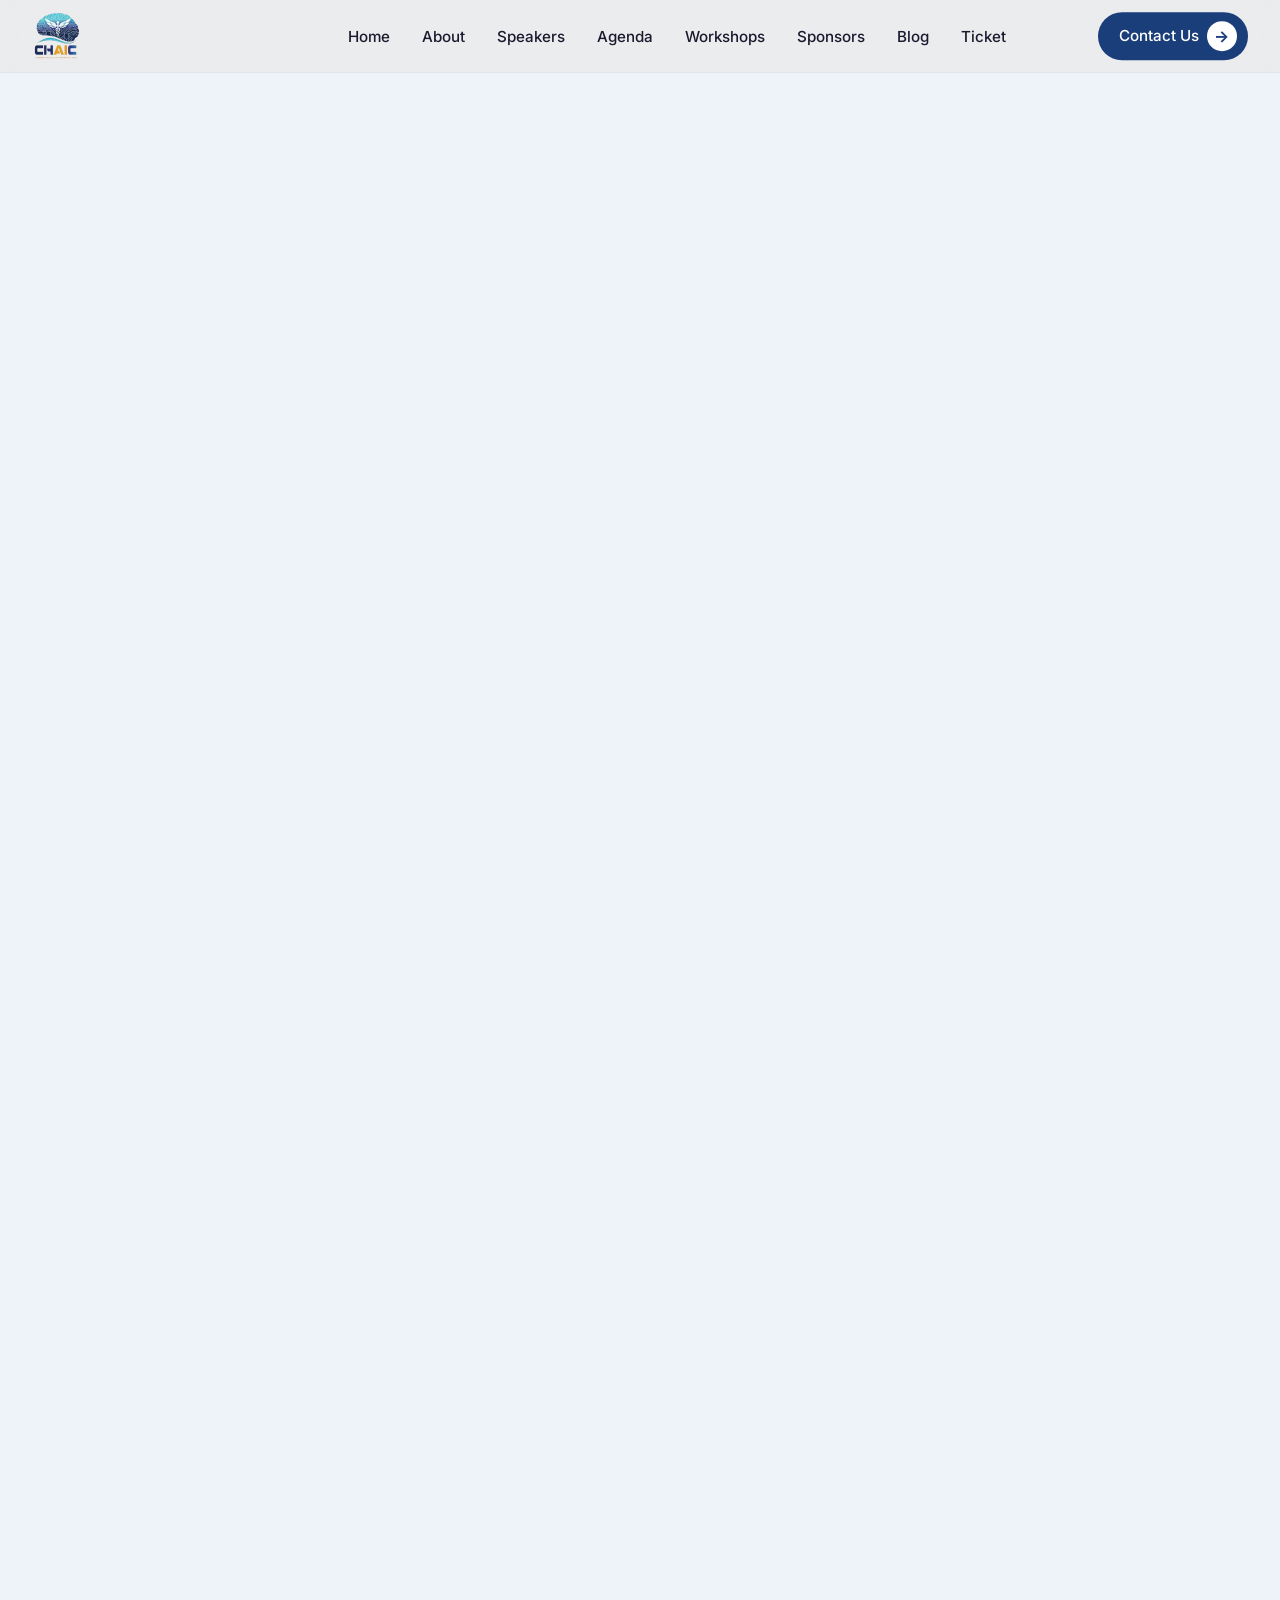
==== blog/index.html @ c0070f6f "Merge branch 'l-velazquez:main' into main" ====
<!doctype html>
<html lang="en">
  <head>
    <meta charset="UTF-8" />
    <meta name="viewport" content="width=device-width, initial-scale=1.0" />
    <title>Blog — CHAIC 2026</title>
    <meta
      name="description"
      content="News and practical insights on clinical AI, digital health, and medical education from the Caribbean Health AI Congress."
    />
    <!-- Consent Mode defaults — must stay above Google Tag Manager -->
    <script src="/consent.js"></script>
    <!-- Google Tag Manager -->
    <script>
      (function (w, d, s, l, i) {
        w[l] = w[l] || [];
        w[l].push({ "gtm.start": new Date().getTime(), event: "gtm.js" });
        var f = d.getElementsByTagName(s)[0],
          j = d.createElement(s),
          dl = l != "dataLayer" ? "&l=" + l : "";
        j.async = true;
        j.src = "https://www.googletagmanager.com/gtm.js?id=" + i + dl;
        f.parentNode.insertBefore(j, f);
      })(window, document, "script", "dataLayer", "GTM-TDJXRP72");
    </script>
    <!-- End Google Tag Manager -->
    <link rel="preconnect" href="https://fonts.googleapis.com" />
    <link rel="preconnect" href="https://fonts.gstatic.com" crossorigin />
    <link
      href="https://fonts.googleapis.com/css2?family=Inter:wght@400;500;600;700;800;900&family=Space+Grotesk:wght@400;500;600;700&display=swap"
      rel="stylesheet"
    />
    <script src="/promotion.js"></script>
    <link rel="stylesheet" href="/styles.css" />
    <link
      rel="icon"
      type="image/png"
      sizes="96x96"
      href="/images/favicon-96x96.png"
    />
    <link rel="shortcut icon" href="/images/favicon.ico" />
    <link
      rel="apple-touch-icon"
      sizes="180x180"
      href="/images/apple-touch-icon.png"
    />
    <link rel="manifest" href="/images/site.webmanifest" />
  </head>
  <body class="blog-page-body">
    <aside class="early-bird-banner promotion-only" aria-label="Early-bird ticket offer">
      <div class="early-bird-banner-inner">
        <div class="early-bird-banner-message">
          <span class="early-bird-banner-kicker">Early-bird pricing ends July 31</span>
          <span class="early-bird-banner-detail">Save up to $300—secure your pass before prices increase.</span>
        </div>
        <div class="early-bird-countdown" data-early-bird-countdown aria-hidden="true">
          <span class="early-bird-countdown-unit"><strong data-promo-days>00</strong><small>Days</small></span>
          <span class="early-bird-countdown-separator">:</span>
          <span class="early-bird-countdown-unit"><strong data-promo-hours>00</strong><small>Hrs</small></span>
          <span class="early-bird-countdown-separator">:</span>
          <span class="early-bird-countdown-unit"><strong data-promo-minutes>00</strong><small>Min</small></span>
          <span class="early-bird-countdown-separator">:</span>
          <span class="early-bird-countdown-unit"><strong data-promo-seconds>00</strong><small>Sec</small></span>
        </div>
        <a href="/tickets.html#passes" class="early-bird-banner-cta" data-early-bird-cta>
          Get Early-Bird Price <span aria-hidden="true">&#8594;</span>
        </a>
      </div>
    </aside>
    <!-- Navbar -->
    <nav class="navbar">
      <div class="nav-inner">
        <a class="nav-logo" href="/#home">
          <img src="/images/logos/CHAIC-Logo.webp" alt="CHAIC" />
        </a>
        <ul class="nav-menu">
          <li><a href="/#home">Home</a></li>
          <li><a href="/#about">About</a></li>
          <li><a href="/speakers.html">Speakers</a></li>
          <li><a href="/#agenda">Agenda</a></li>
          <li><a href="/workshops.html">Workshops</a></li>
          <li><a href="/#sponsors">Sponsors</a></li>
          <li><a href="/blog/" aria-current="page">Blog</a></li>
          <li><a href="/tickets.html">Ticket</a></li>
          <li class="nav-contact-item">
            <a href="/#contact-form" class="btn-contact">
              Contact Us
              <span class="btn-circle-nav">&#8594;</span>
            </a>
          </li>
        </ul>
        <button
          class="nav-toggle"
          aria-label="Toggle navigation"
          aria-expanded="false"
        >
          <span></span>
          <span></span>
          <span></span>
        </button>
      </div>
    </nav>

    <main id="blog" class="section section-light blog-page-main">
      <div class="container">
        <div class="section-header">
          <span class="section-eyebrow">From the Congress</span>
          <h1 class="section-title">Blog</h1>
          <p class="section-desc">News, insights, and updates on healthcare and artificial intelligence.</p>
        </div>
        <div id="soro-blog">
          <p>Choose an article below. JavaScript is required to read the full articles.</p>
          <!-- article-links:start -->
          <ul class="blog-article-links">
            <li><a href="/blog/?post=licitar-ia-sanitaria-puerto-rico">Cómo licitar IA sanitaria en Puerto Rico</a></li>
            <li><a href="/blog/?post=como-elegir-plataformas-ia-clinica-salud">Cómo elegir plataformas de IA clínica en salud</a></li>
            <li><a href="/blog/?post=cme-para-medicos-formacion-impacto-clinico">¿CME para médicos? Formación con impacto clínico</a></li>
            <li><a href="/blog/?post=como-validar-algoritmos-clinicos-locales">Cómo validar algoritmos clínicos locales</a></li>
            <li><a href="/blog/?post=ia-generativa-vs-historia-clinica">IA generativa frente a la historia clínica</a></li>
            <li><a href="/blog/?post=tendencias-salud-digital">Tendencias en salud digital que cambian la atención</a></li>
            <li><a href="/blog/?post=ia-medica-valor-aplicacion">IA médica: dónde crea valor y cómo aplicarla</a></li>
            <li><a href="/blog/?post=quien-regula-algoritmos-medicos-salud">¿Quién regula algoritmos médicos en salud?</a></li>
            <li><a href="/blog/?post=guia-ia-hospitales-puertorriquenos">Guía IA hospitales puertorriqueños para actuar</a></li>
            <li><a href="/blog/?post=como-implementar-ia-en-triaje">Cómo implementar IA en triaje con seguridad</a></li>
            <li><a href="/blog/?post=salud-digital-atencion-que-mejora">Salud digital para una atención que sí mejora</a></li>
            <li><a href="/blog/?post=medicina-predictiva-anticipar-riesgo">Medicina predictiva para anticipar el riesgo</a></li>
            <li><a href="/blog/?post=ejemplos-pitch-deck-startups-medicas">Ejemplos de pitch deck para startups médicas</a></li>
            <li><a href="/blog/?post=review-plataformas-ia-imagen-medica">Review de plataformas de IA para imagen médica</a></li>
            <li><a href="/blog/?post=mejores-eventos-networking-ia-sanitaria">Los mejores eventos de networking en IA sanitaria</a></li>
            <li><a href="/blog/?post=ia-flujos-trabajo-cardiologia">IA en los flujos de trabajo de cardiología</a></li>
            <li><a href="/blog/?post=datos-sinteticos-vs-datos-de-pacientes-ia">Datos sintéticos vs. datos de pacientes en IA</a></li>
            <li><a href="/blog/?post=puede-ia-mejorar-flujos-hospitalarios">¿Puede la IA mejorar los flujos hospitalarios?</a></li>
            <li><a href="/blog/?post=como-adoptar-ia-en-radiologia-con-seguridad">Cómo adoptar IA en radiología con seguridad</a></li>
            <li><a href="/blog/?post=tendencias-health-ai-para-hospitales-2026">Tendencias de health AI para hospitales 2026</a></li>
            <li><a href="/blog/?post=clinical-ai-vs-traditional-diagnostics">Clinical AI vs Traditional Diagnostics in Practice</a></li>
            <li><a href="/blog/?post=hospital-ai-implementation-case-study">What a Hospital AI Implementation Case Study Reveals</a></li>
            <li><a href="/blog/?post=latin-america-health-ai-ready-for-scale">Latin America Health AI Is Ready for Scale</a></li>
            <li><a href="/blog/?post=future-of-ai-in-surgery">The Future of AI in Surgery Is Taking Shape</a></li>
            <li><a href="/blog/?post=medical-ai-governance-guide">Medical AI Governance Guide for Health Leaders</a></li>
            <li><a href="/blog/?post=physician-guide-to-health-ai">Physician Guide to Health AI That Drives Value</a></li>
            <li><a href="/blog/?post=responsible-ai-in-medicine-clinical-leadership">Responsible AI in Medicine Needs Clinical Leadership</a></li>
            <li><a href="/blog/?post=how-to-evaluate-medical-ai">How to Evaluate Medical AI Before It Reaches Care</a></li>
            <li><a href="/blog/?post=healthcare-ai-adoption-guide">Healthcare AI Adoption Guide for Health Leaders</a></li>
            <li><a href="/blog/?post=how-to-implement-clinical-ai">How to Implement Clinical AI in Health Systems</a></li>
            <li><a href="/blog/?post=how-do-doctors-use-ai">How Do Doctors Use AI in Modern Medicine?</a></li>
            <li><a href="/blog/?post=top-healthcare-ai-investment-themes">7 Top Healthcare AI Investment Themes</a></li>
            <li><a href="/blog/?post=health-equity-ai-solutions-that-scale">Health Equity AI Solutions That Scale</a></li>
            <li><a href="/blog/?post=best-ai-tools-for-clinicians">10 Best AI Tools for Clinicians in 2026</a></li>
            <li><a href="/blog/?post=artificial-intelligence-in-healthcare-2026">Artificial Intelligence in Healthcare 2026</a></li>
            <li><a href="/blog/?post=top-artificial-intelligence-companies-in-healthcare">Top Artificial Intelligence Companies in Healthcare</a></li>
            <li><a href="/blog/?post=what-is-artificial-intelligence-in-medical-imaging">What Is Artificial Intelligence in Medical Imaging?</a></li>
            <li><a href="/blog/?post=artificial-intelligence-in-healthcare-applications">Artificial Intelligence in Healthcare Applications</a></li>
            <li><a href="/blog/?post=artificial-intelligence-in-healthcare-research-paper-pdf">Artificial Intelligence in Healthcare Research Paper PDF</a></li>
            <li><a href="/blog/?post=artificial-intelligence-in-healthcare-courses">Artificial Intelligence in Healthcare Courses</a></li>
            <li><a href="/blog/?post=artificial-intelligence-in-healthcare-pros-and-cons">Artificial Intelligence in Healthcare Pros and Cons</a></li>
            <li><a href="/blog/?post=artificial-intelligence-in-healthcare-examples">12 Artificial Intelligence in Healthcare Examples</a></li>
            <li><a href="/blog/?post=what-is-artificial-intelligence-in-healthcare">What Is Artificial Intelligence in Healthcare?</a></li>
            <li><a href="/blog/?post=artificial-intelligence-in-healthcare-conference">Artificial Intelligence in Healthcare Conference</a></li>
          </ul>
          <!-- article-links:end -->
        </div>
      </div>
    </main>
    <footer class="footer" id="contact">
      <div class="footer-grid">
        <div class="footer-brand">
          <img
            src="/images/logos/chaic-icon-3.webp"
            alt="CHAIC"
            class="footer-logo"
            loading="lazy"
            decoding="async"
          />
          <p class="footer-tagline">
            Caribbean Health AI Congress · September 25–26, 2026 · Centro de
            Convenciones de Puerto Rico, San Juan. Where clinicians,
            researchers, and AI leaders shape the future of healthcare.
          </p>
          <div class="footer-socials" aria-label="Social media">
            <a href="#" class="footer-social" aria-label="LinkedIn">
              <svg viewBox="0 0 24 24" fill="currentColor">
                <path
                  d="M20.45 20.45h-3.55v-5.57c0-1.33-.03-3.04-1.85-3.04-1.85 0-2.14 1.45-2.14 2.94v5.67H9.36V9h3.4v1.56h.05c.47-.9 1.63-1.85 3.36-1.85 3.6 0 4.27 2.37 4.27 5.45v6.29zM5.34 7.43a2.06 2.06 0 1 1 0-4.12 2.06 2.06 0 0 1 0 4.12zM7.12 20.45H3.55V9h3.57v11.45zM22.22 0H1.77C.79 0 0 .77 0 1.72v20.56C0 23.23.79 24 1.77 24h20.45c.98 0 1.78-.77 1.78-1.72V1.72C24 .77 23.2 0 22.22 0z"
                />
              </svg>
            </a>
            <a href="#" class="footer-social" aria-label="X (Twitter)">
              <svg viewBox="0 0 24 24" fill="currentColor">
                <path
                  d="M18.244 2.25h3.308l-7.227 8.26 8.502 11.24H16.17l-5.214-6.817L4.99 21.75H1.68l7.73-8.835L1.254 2.25H8.08l4.713 6.231zm-1.161 17.52h1.833L7.084 4.126H5.117L17.083 19.77z"
                />
              </svg>
            </a>
            <a href="#" class="footer-social" aria-label="Instagram">
              <svg viewBox="0 0 24 24" fill="currentColor">
                <path
                  d="M12 2.16c3.2 0 3.58.01 4.85.07 1.17.05 1.8.25 2.23.42.56.22.96.48 1.38.9.42.42.68.82.9 1.38.17.42.36 1.06.42 2.23.06 1.27.07 1.65.07 4.85s-.01 3.58-.07 4.85c-.05 1.17-.25 1.8-.42 2.23a3.71 3.71 0 0 1-.9 1.38 3.71 3.71 0 0 1-1.38.9c-.42.17-1.06.36-2.23.42-1.27.06-1.65.07-4.85.07s-3.58-.01-4.85-.07a6.79 6.79 0 0 1-2.23-.42 3.71 3.71 0 0 1-1.38-.9 3.71 3.71 0 0 1-.9-1.38c-.17-.42-.36-1.06-.42-2.23-.06-1.27-.07-1.65-.07-4.85s.01-3.58.07-4.85c.05-1.17.25-1.8.42-2.23.22-.56.48-.96.9-1.38.42-.42.82-.68 1.38-.9.42-.17 1.06-.36 2.23-.42C8.42 2.17 8.8 2.16 12 2.16M12 0C8.74 0 8.33.01 7.05.07 5.78.13 4.9.33 4.14.63a5.88 5.88 0 0 0-2.13 1.38A5.88 5.88 0 0 0 .63 4.14C.33 4.9.13 5.78.07 7.05.01 8.33 0 8.74 0 12s.01 3.67.07 4.95c.06 1.27.26 2.15.56 2.91a5.88 5.88 0 0 0 1.38 2.13 5.88 5.88 0 0 0 2.13 1.38c.76.3 1.64.5 2.91.56C8.33 23.99 8.74 24 12 24s3.67-.01 4.95-.07c1.27-.06 2.15-.26 2.91-.56a5.88 5.88 0 0 0 2.13-1.38 5.88 5.88 0 0 0 1.38-2.13c.3-.76.5-1.64.56-2.91.06-1.28.07-1.69.07-4.95s-.01-3.67-.07-4.95c-.06-1.27-.26-2.15-.56-2.91a5.88 5.88 0 0 0-1.38-2.13A5.88 5.88 0 0 0 19.86.63C19.1.33 18.22.13 16.95.07 15.67.01 15.26 0 12 0zm0 5.84a6.16 6.16 0 1 0 0 12.32 6.16 6.16 0 0 0 0-12.32zm0 10.16a4 4 0 1 1 0-8 4 4 0 0 1 0 8zm6.4-11.85a1.44 1.44 0 1 0 0 2.88 1.44 1.44 0 0 0 0-2.88z"
                />
              </svg>
            </a>
            <a href="#" class="footer-social" aria-label="YouTube">
              <svg viewBox="0 0 24 24" fill="currentColor">
                <path
                  d="M23.5 6.2a3.02 3.02 0 0 0-2.13-2.14C19.5 3.55 12 3.55 12 3.55s-7.5 0-9.37.5A3.02 3.02 0 0 0 .5 6.2C0 8.06 0 12 0 12s0 3.94.5 5.8a3.02 3.02 0 0 0 2.13 2.14c1.87.51 9.37.51 9.37.51s7.5 0 9.37-.5a3.02 3.02 0 0 0 2.13-2.14c.5-1.87.5-5.8.5-5.8s0-3.95-.5-5.81zM9.6 15.6V8.4l6.27 3.6L9.6 15.6z"
                />
              </svg>
            </a>
          </div>
        </div>

        <div class="footer-col">
          <span class="footer-col-title">Explore</span>
          <a href="/#home">Home</a>
          <a href="/#about">About</a>
          <a href="/#speakers">Speakers</a>
          <a href="/#agenda">Agenda</a>
          <a href="/workshops.html">Workshops</a>
          <a href="/#sponsors">Sponsors</a>
          <a href="/blog/">Blog</a>
          <a href="/#ticket">Tickets</a>
        </div>

        <div class="footer-col">
          <span class="footer-col-title">Contact</span>
          <a
            href="https://wa.me/17879983208"
            target="_blank"
            rel="noopener noreferrer"
            >WhatsApp: (787) 998-3208</a
          >
          <a href="mailto:info@chaicpr.com">info@chaicpr.com</a>
          <a href="mailto:info@chaicpr.com" data-sponsor-contact
            >Become a Sponsor
            <svg
              viewBox="0 0 24 24"
              fill="none"
              stroke="currentColor"
              stroke-width="2"
              stroke-linecap="round"
              stroke-linejoin="round"
            >
              <path d="M7 17L17 7M7 7h10v10" />
            </svg>
          </a>
          <a href="mailto:info@chaicpr.com">Press inquiries</a>
        </div>
      </div>

      <div class="footer-bottom">
        <p class="footer-copy">
          © 2026 Caribbean Health AI Congress. All rights reserved.
        </p>
        <div class="footer-legal">
          <a href="#">Code of Conduct</a>
          <a href="/privacy.html">Privacy</a>
        </div>
      </div>
    </footer>

    <script src="/script.js"></script>
    <script src="https://app.trysoro.com/api/embed/40ed19b5-41cf-4466-80de-457d5cf25217" defer></script>
  </body>
</html>
---- styles.css ----
/* ──────────────────────────────────────────────────────────
   CHAIC 2026 — refined design system
   ────────────────────────────────────────────────────────── */

*,
*::before,
*::after {
  box-sizing: border-box;
  margin: 0;
  padding: 0;
}

:root {
  /* Primary palette */
  --dark: #050d1e;
  --dark-2: #0a1628;
  --gold: #f59b00;
  --gold-2: #ff8b4d;
  --gold-hover: #e0a800;
  --silver: #c7ccd4;
  --silver-2: #e6ebf2;
  --silver-soft: rgba(199, 204, 212, 0.16);
  --navy-btn: #1a3e7a;
  --navy-btn-hover: #15326a;

  /* Caribbean teal accent */
  --accent: #06b6d4;
  --accent-2: #22d3ee;
  --accent-deep: #0e7490;

  /* Soft fills */
  --accent-soft: rgba(6, 182, 212, 0.12);
  --accent-softer: rgba(6, 182, 212, 0.06);
  --gold-soft: rgba(245, 184, 0, 0.14);
  --gold-softer: rgba(245, 184, 0, 0.06);

  /* Section backgrounds */
  --section-dark: #0d1b2e;
  --section-darker: #0d1117;
  --light-bg: #eef2f9;
  --light-bg-2: #f7f9fd;

  /* Text on light bg */
  --ink-1: #0d1b2e;
  --ink-2: #2b3344;
  --ink-3: #51607a;

  /* Shadows */
  --shadow-sm: 0 8px 20px -10px rgba(5, 13, 30, 0.25);
  --shadow-md: 0 20px 50px -20px rgba(5, 13, 30, 0.28);
  --shadow-lg: 0 30px 70px -20px rgba(5, 13, 30, 0.4);
  --shadow-glow-teal: 0 18px 48px -18px rgba(6, 182, 212, 0.45);
  --shadow-glow-gold: 0 18px 48px -18px rgba(245, 184, 0, 0.45);

  /* Gradients */
  --grad-headline: linear-gradient(
    135deg,
    #f5b800 0%,
    #ffac4d 45%,
    #22d3ee 100%
  );
  --grad-accent: linear-gradient(135deg, #06b6d4 0%, #0e7490 100%);
  --grad-gold-accent: linear-gradient(135deg, #f5b800 0%, #22d3ee 100%);
  --grad-card-border: linear-gradient(
    135deg,
    rgba(34, 211, 238, 0.5),
    rgba(245, 184, 0, 0.5) 50%,
    rgba(26, 62, 122, 0.5)
  );

  /* Layout */
  --nav-h: 72px;
  --font: "Inter", system-ui, -apple-system, sans-serif;
  --font-heading: "Space Grotesk", system-ui, -apple-system, sans-serif;
  --radius-sm: 10px;
  --radius-md: 16px;
  --radius-lg: 22px;
  --ease: cubic-bezier(0.22, 1, 0.36, 1);
  --motion-fast: 180ms;
  --motion-base: 320ms;
  --motion-slow: 520ms;
  --motion-stagger: 70ms;
  --motion-distance-sm: 10px;
  --motion-distance-md: 20px;
}

html {
  scroll-behavior: smooth;
  scroll-padding-top: calc(var(--nav-h) + 8px);
}

body {
  font-family: var(--font);
  background: var(--dark);
  color: #fff;
  -webkit-font-smoothing: antialiased;
  -moz-osx-font-smoothing: grayscale;
}

h1,
h2,
h3,
h4,
h5,
h6 {
  font-family: var(--font-heading);
  letter-spacing: -0.015em;
}

a {
  -webkit-tap-highlight-color: transparent;
}

/* Cross-document navigation — progressive enhancement for this static MPA. */
@view-transition {
  navigation: auto;
}

.navbar {
  view-transition-name: site-navigation;
}

.early-bird-banner {
  view-transition-name: promotion-banner;
}

::view-transition-old(root) {
  animation: page-transition-out var(--motion-base) var(--ease) both;
}

::view-transition-new(root) {
  animation: page-transition-in var(--motion-base) var(--ease) both;
}

::view-transition-group(site-navigation),
::view-transition-group(promotion-banner) {
  animation-duration: var(--motion-base);
  animation-timing-function: var(--ease);
}

::view-transition-old(site-navigation),
::view-transition-old(promotion-banner) {
  animation-name: page-transition-shared-out;
  animation-duration: var(--motion-fast);
  animation-timing-function: ease-out;
}

::view-transition-new(site-navigation),
::view-transition-new(promotion-banner) {
  animation-name: page-transition-shared-in;
  animation-duration: var(--motion-fast);
  animation-timing-function: ease-out;
}

@keyframes page-transition-out {
  to {
    opacity: 0;
    transform: translateY(calc(var(--motion-distance-sm) * -0.8));
  }
}

@keyframes page-transition-in {
  from {
    opacity: 0;
    transform: translateY(calc(var(--motion-distance-sm) * 1.2));
  }
}

@keyframes page-transition-shared-out {
  to {
    opacity: 0;
  }
}

@keyframes page-transition-shared-in {
  from {
    opacity: 0;
  }
}

/* Destination-page hero choreography. */
.page-enter {
  animation: page-enter var(--motion-slow) var(--ease) both;
  animation-delay: calc(var(--enter-order, 0) * var(--motion-stagger));
}

@keyframes page-enter {
  from {
    opacity: 0;
    transform: translateY(calc(var(--motion-distance-sm) * 1.4));
  }
  to {
    opacity: 1;
    transform: none;
  }
}

/* Fallback exit for browsers without cross-document View Transitions. */
html.is-page-leaving body > section,
html.is-page-leaving body > footer,
html.is-page-leaving .scroll-top {
  opacity: 0;
  transform: translateY(calc(var(--motion-distance-sm) * -0.8));
  transition:
    opacity var(--motion-fast) ease-out,
    transform var(--motion-fast) var(--ease);
  pointer-events: none;
}

/* Global focus ring */
:focus-visible {
  outline: 2px solid var(--accent);
  outline-offset: 3px;
  border-radius: 6px;
}

/* Scroll-reveal utility */
.reveal,
.reveal-grid > * {
  opacity: 0;
  transform: translateY(24px);
  transition:
    opacity var(--motion-slow) var(--ease),
    transform var(--motion-slow) var(--ease);
  transition-delay: var(--reveal-delay, 0ms);
  will-change: opacity, transform;
}
.reveal--fade {
  transform: none;
}
.reveal--scale {
  transform: scale(0.985);
}
.reveal.is-visible,
.reveal-grid > *.is-visible {
  opacity: 1;
  transform: none;
  will-change: auto;
  animation: reveal-up var(--motion-slow) var(--ease) backwards;
  animation-delay: var(--reveal-delay, 0ms);
}

.reveal--fade.is-visible {
  animation-name: reveal-fade;
}

.reveal--scale.is-visible {
  animation-name: reveal-scale;
}

@keyframes reveal-up {
  from {
    opacity: 0;
    transform: translateY(24px);
  }
}

@keyframes reveal-fade {
  from {
    opacity: 0;
  }
}

@keyframes reveal-scale {
  from {
    opacity: 0;
    transform: scale(0.985);
  }
}

.reveal-grid > :nth-child(3n + 2) {
  --reveal-delay: var(--motion-stagger);
}

.reveal-grid > :nth-child(3n + 3) {
  --reveal-delay: calc(var(--motion-stagger) * 2);
}

@media (prefers-reduced-motion: reduce) {
  html {
    scroll-behavior: auto;
  }
  ::view-transition-group(*),
  ::view-transition-old(*),
  ::view-transition-new(*) {
    animation-duration: 0.01ms !important;
    animation-delay: 0ms !important;
  }
  .page-enter {
    animation: none;
  }
  html.is-page-leaving body > section,
  html.is-page-leaving body > footer,
  html.is-page-leaving .scroll-top {
    opacity: 1;
    transform: none;
    transition: none;
  }
  .reveal,
  .reveal-grid > * {
    opacity: 1;
    transform: none;
    transition: none;
    will-change: auto;
  }
  .reveal.is-visible,
  .reveal-grid > *.is-visible {
    animation: none;
  }
}

/* ── EARLY-BIRD PROMOTION ── */
.promotion-only {
  display: none !important;
}

html.early-bird-active .promotion-only {
  display: block !important;
}

.early-bird-banner {
  position: relative;
  z-index: 210;
  color: #fff;
  background:
    radial-gradient(circle at 18% 20%, rgba(34, 211, 238, 0.18), transparent 34%),
    linear-gradient(110deg, #07152b 0%, #0b2940 55%, #10233c 100%);
  border-bottom: 1px solid rgba(34, 211, 238, 0.22);
  box-shadow: 0 10px 28px -18px rgba(5, 13, 30, 0.8);
}

.early-bird-banner::before {
  content: "";
  position: absolute;
  inset: 0;
  pointer-events: none;
  background: linear-gradient(
    90deg,
    transparent,
    rgba(245, 155, 0, 0.08) 48%,
    transparent
  );
}

.early-bird-banner-inner {
  position: relative;
  width: min(1280px, 100%);
  min-height: 70px;
  margin: 0 auto;
  padding: 0.7rem 2rem;
  display: grid;
  grid-template-columns: minmax(280px, 1fr) auto auto;
  align-items: center;
  gap: clamp(1rem, 2.5vw, 2.5rem);
}

.early-bird-banner-message {
  min-width: 0;
  display: flex;
  flex-direction: column;
  gap: 0.15rem;
}

.early-bird-banner-kicker {
  color: #ffd24d;
  font-family: var(--font-heading);
  font-size: 0.86rem;
  font-weight: 700;
  letter-spacing: 0.01em;
}

.early-bird-banner-detail {
  color: rgba(255, 255, 255, 0.72);
  font-size: 0.75rem;
  line-height: 1.4;
}

.early-bird-countdown {
  display: flex;
  align-items: center;
  gap: 0.38rem;
  font-variant-numeric: tabular-nums;
}

.early-bird-countdown-unit {
  min-width: 34px;
  display: flex;
  flex-direction: column;
  align-items: center;
  line-height: 1;
}

.early-bird-countdown-unit strong {
  color: #fff;
  font-family: var(--font-heading);
  font-size: 1.12rem;
  font-weight: 700;
}

.early-bird-countdown-unit small {
  margin-top: 0.22rem;
  color: rgba(255, 255, 255, 0.52);
  font-size: 0.55rem;
  font-weight: 700;
  letter-spacing: 0.09em;
  text-transform: uppercase;
}

.early-bird-countdown-separator {
  align-self: flex-start;
  margin-top: 0.05rem;
  color: var(--gold);
  font-weight: 700;
}

.early-bird-banner-cta {
  display: inline-flex;
  align-items: center;
  justify-content: center;
  gap: 0.55rem;
  min-height: 40px;
  padding: 0.65rem 1rem;
  border-radius: 50px;
  background: linear-gradient(135deg, var(--gold), #ffb02e);
  color: var(--dark);
  box-shadow: 0 12px 28px -14px rgba(245, 155, 0, 0.85);
  font-size: 0.76rem;
  font-weight: 800;
  text-decoration: none;
  white-space: nowrap;
  transition:
    transform 0.2s var(--ease),
    box-shadow 0.2s var(--ease),
    background 0.2s var(--ease);
}

.early-bird-banner-cta:hover {
  transform: translateY(-2px);
  background: linear-gradient(135deg, #ffad1f, #ffc35c);
  box-shadow: 0 16px 32px -14px rgba(245, 155, 0, 0.95);
}

.early-bird-banner-cta span {
  transition: transform 0.2s var(--ease);
}

.early-bird-banner-cta:hover span {
  transform: translateX(3px);
}

html.early-bird-active .tickets-early-bird-note {
  display: inline-flex !important;
}

@media (max-width: 768px) {
  .early-bird-banner-inner {
    min-height: 84px;
    padding: 0.65rem 1rem;
    grid-template-columns: minmax(0, 1fr) auto;
    gap: 0.45rem 0.9rem;
  }

  .early-bird-banner-message {
    grid-column: 1;
  }

  .early-bird-banner-detail {
    display: none;
  }

  .early-bird-countdown {
    grid-column: 1;
    justify-self: start;
  }

  .early-bird-banner-cta {
    grid-column: 2;
    grid-row: 1 / span 2;
    padding-inline: 0.9rem;
  }
}

@media (max-width: 480px) {
  .early-bird-banner-inner {
    min-height: 78px;
  }

  .early-bird-banner-kicker {
    font-size: 0.72rem;
  }

  .early-bird-countdown {
    gap: 0.2rem;
  }

  .early-bird-countdown-unit {
    min-width: 27px;
  }

  .early-bird-countdown-unit strong {
    font-size: 0.94rem;
  }

  .early-bird-countdown-unit small {
    font-size: 0.48rem;
  }

  .early-bird-banner-cta {
    min-height: 36px;
    padding: 0.55rem 0.72rem;
    font-size: 0.68rem;
  }
}

@media (prefers-reduced-motion: reduce) {
  .early-bird-banner-cta,
  .early-bird-banner-cta span {
    transition: none;
  }
}

/* ── NAVBAR ── */
.navbar {
  position: sticky;
  top: 0;
  z-index: 200;
  background: rgba(255, 255, 255, 0.92);
  backdrop-filter: saturate(180%) blur(12px);
  -webkit-backdrop-filter: saturate(180%) blur(12px);
  height: var(--nav-h);
  box-shadow: 0 1px 0 rgba(13, 27, 46, 0.06);
  transition:
    background 0.25s var(--ease),
    box-shadow 0.25s var(--ease);
}
.navbar.is-scrolled {
  background: rgba(255, 255, 255, 0.98);
  box-shadow: 0 10px 30px -16px rgba(13, 27, 46, 0.25);
}

.nav-inner {
  max-width: 1280px;
  margin: 0 auto;
  height: 100%;
  padding: 0 2rem;
  display: flex;
  align-items: center;
  gap: 1.5rem;
  position: relative;
}

.nav-logo img {
  height: 50px;
  width: auto;
  display: block;
}

.nav-menu {
  display: flex;
  list-style: none;
  gap: 2rem;
  flex: 1;
  justify-content: center;
  align-items: center;
}

.nav-contact-item {
  position: absolute;
  right: 2rem;
  top: 50%;
  transform: translateY(-50%);
}

.nav-menu a {
  text-decoration: none;
  color: #1a1a2e;
  font-size: 0.95rem;
  font-weight: 500;
  position: relative;
  transition: color 0.2s;
}
.nav-menu a::after {
  content: "";
  position: absolute;
  left: 0;
  right: 100%;
  bottom: -6px;
  height: 2px;
  background: var(--accent);
  border-radius: 2px;
  transition: right 0.25s var(--ease);
}
.nav-menu a:hover {
  color: var(--accent-deep);
}
.nav-menu a:hover::after {
  right: 0;
}
.nav-contact-item a::after {
  display: none;
}

.btn-contact {
  display: flex;
  align-items: center;
  gap: 0.5rem;
  background: var(--navy-btn);
  color: #fff;
  text-decoration: none;
  font-size: 0.9rem;
  font-weight: 600;
  padding: 0.55rem 0.7rem 0.55rem 1.3rem;
  border-radius: 50px;
  white-space: nowrap;
  transition:
    background 0.2s,
    transform 0.2s var(--ease),
    box-shadow 0.2s;
}
.btn-contact:hover {
  background: var(--navy-btn-hover);
  transform: translateY(-1px);
  box-shadow: 0 12px 24px -10px rgba(26, 62, 122, 0.5);
}
.nav-contact-item .btn-contact {
  color: #fff;
}

.btn-circle-nav {
  display: inline-flex;
  align-items: center;
  justify-content: center;
  width: 30px;
  height: 30px;
  background: #fff;
  color: var(--navy-btn);
  border-radius: 50%;
  font-size: 1rem;
  font-weight: 700;
  transition: transform 0.2s var(--ease);
}
.btn-contact:hover .btn-circle-nav {
  transform: translateX(2px);
}

/* Hamburger */
.nav-toggle {
  display: none;
  flex-direction: column;
  justify-content: center;
  gap: 5px;
  background: none;
  border: none;
  cursor: pointer;
  padding: 6px;
  flex-shrink: 0;
}
.nav-toggle span {
  display: block;
  width: 22px;
  height: 2px;
  background: #1a1a2e;
  border-radius: 2px;
  transition: all 0.25s var(--ease);
}
.nav-toggle.open span:nth-child(1) {
  transform: translateY(7px) rotate(45deg);
}
.nav-toggle.open span:nth-child(2) {
  opacity: 0;
}
.nav-toggle.open span:nth-child(3) {
  transform: translateY(-7px) rotate(-45deg);
}

/* ── HERO ── */
.hero {
  position: relative;
  min-height: calc(100vh - var(--nav-h));
  background: var(--dark);
  overflow: hidden;
  display: flex;
  flex-direction: column;
}

.hero-brain {
  position: absolute;
  inset: 0;
  z-index: 1;
  pointer-events: none;
}

.hero-brain-video,
.hero-brain-img {
  position: absolute;
  inset: 0;
  width: 100%;
  height: 100%;
  object-fit: cover;
}

.hero-brain-video {
  display: block;
}
.hero-brain-img {
  display: none;
}

@media (prefers-reduced-motion: reduce) {
  .hero-brain-video {
    display: none;
  }
  .hero-brain-img {
    display: block;
  }
}

.hero-gradient {
  position: absolute;
  inset: 0;
  background:
    radial-gradient(
      ellipse 70% 90% at 18% 50%,
      rgba(5, 13, 30, 0.82) 0%,
      rgba(5, 13, 30, 0.55) 40%,
      rgba(5, 13, 30, 0.18) 70%,
      transparent 90%
    ),
    radial-gradient(
      circle at 78% 35%,
      rgba(6, 182, 212, 0.18) 0%,
      transparent 55%
    ),
    linear-gradient(
      to bottom,
      transparent 60%,
      rgba(5, 13, 30, 0.78) 100%
    );
  z-index: 2;
}

/* Soft animated glow behind hero title */
.hero-glow {
  position: absolute;
  z-index: 2;
  top: 40%;
  left: 8%;
  width: 520px;
  height: 520px;
  border-radius: 50%;
  background: radial-gradient(
    circle,
    rgba(34, 211, 238, 0.18) 0%,
    rgba(34, 211, 238, 0.05) 35%,
    transparent 65%
  );
  filter: blur(20px);
  pointer-events: none;
  animation: glow-drift 18s ease-in-out infinite;
}
@keyframes glow-drift {
  0%,
  100% {
    transform: translate(0, 0) scale(1);
    opacity: 0.7;
  }
  50% {
    transform: translate(40px, -30px) scale(1.1);
    opacity: 1;
  }
}
@media (prefers-reduced-motion: reduce) {
  .hero-glow {
    animation: none;
  }
}

.hero-body {
  position: relative;
  z-index: 3;
  flex: 1;
  display: grid;
  grid-template-columns: 1fr 1fr;
  padding: 2.5rem 4rem;
  max-width: 1400px;
  width: 100%;
  margin: 0 auto;
}

.hero-left {
  display: flex;
  flex-direction: column;
  justify-content: flex-start;
  padding-bottom: 1rem;
}

.hero-eyebrow {
  display: inline-flex;
  align-items: center;
  gap: 0.6rem;
  padding: 0.45rem 1rem 0.45rem 0.85rem;
  background: rgba(255, 255, 255, 0.06);
  border: 1px solid rgba(34, 211, 238, 0.25);
  border-radius: 50px;
  font-size: 0.75rem;
  font-weight: 600;
  letter-spacing: 0.08em;
  text-transform: uppercase;
  color: rgba(255, 255, 255, 0.92);
  backdrop-filter: blur(8px);
  -webkit-backdrop-filter: blur(8px);
  margin-bottom: 1.5rem;
  width: fit-content;
}
.hero-eyebrow::before {
  content: "";
  width: 8px;
  height: 8px;
  border-radius: 50%;
  background: var(--accent-2);
  box-shadow: 0 0 12px rgba(34, 211, 238, 0.9);
  animation: pulse-dot 2s ease-in-out infinite;
}
@keyframes pulse-dot {
  0%,
  100% {
    transform: scale(1);
    opacity: 1;
  }
  50% {
    transform: scale(1.4);
    opacity: 0.65;
  }
}
@media (prefers-reduced-motion: reduce) {
  .hero-eyebrow::before {
    animation: none;
  }
}
.hero-venue {
  display: flex;
  align-items: center;
  gap: 6px;
  font-size: 0.82rem;
  font-weight: 500;
  letter-spacing: 0.04em;
  color: rgba(255, 255, 255, 0.6);
  margin-top: 0.6rem;
  margin-bottom: 1.75rem;
  text-decoration: none;
  transition: color 0.2s ease;
}
.hero-venue:hover {
  color: rgba(255, 255, 255, 0.9);
}
.hero-venue:hover svg {
  opacity: 1;
}
.hero-venue svg {
  flex-shrink: 0;
  color: var(--accent-2);
  opacity: 0.8;
}

.countdown {
  display: flex;
  gap: 1.1rem;
  align-items: stretch;
}

.cd-unit {
  display: flex;
  flex-direction: column;
  align-items: center;
  gap: 0.4rem;
  padding: 0.85rem 1rem 0.7rem;
  min-width: 88px;
  background: rgba(255, 255, 255, 0.04);
  border: 1px solid rgba(255, 255, 255, 0.08);
  border-radius: 14px;
  backdrop-filter: blur(10px);
  -webkit-backdrop-filter: blur(10px);
  position: relative;
  overflow: hidden;
}
.cd-unit::after {
  content: "";
  position: absolute;
  bottom: 0;
  left: 18%;
  right: 18%;
  height: 2px;
  background: var(--grad-gold-accent);
  border-radius: 2px;
  opacity: 0.85;
}

.cd-num {
  font-family: var(--font-heading);
  font-size: 3.5rem;
  font-weight: 700;
  line-height: 1;
  color: #fff;
  letter-spacing: -0.04em;
  font-variant-numeric: tabular-nums;
}

.cd-label {
  font-size: 0.62rem;
  font-weight: 600;
  letter-spacing: 0.18em;
  color: rgba(255, 255, 255, 0.55);
  text-transform: uppercase;
}

.hero-bottom-left {
  display: flex;
  flex-direction: column;
  gap: 1.25rem;
  margin-top: clamp(2.5rem, 9vh, 5.5rem);
}

.event-meta {
  display: flex;
  align-items: center;
  gap: 0.65rem;
  color: rgba(255, 255, 255, 0.78);
  font-size: 0.88rem;
}

.meta-item {
  display: flex;
  align-items: center;
  gap: 0.45rem;
}
.meta-item svg {
  color: var(--accent-2);
}

.meta-dot {
  color: rgba(255, 255, 255, 0.35);
}

.hero-title {
  font-size: clamp(2.8rem, 4.8vw, 5.2rem);
  font-weight: 700;
  line-height: 1.04;
  letter-spacing: -0.03em;
  color: #fff;
}

.hero-accent {
  background: var(--grad-headline);
  -webkit-background-clip: text;
  background-clip: text;
  color: transparent;
  display: inline-block;
}

.hero-right {
  display: flex;
  flex-direction: column;
  justify-content: flex-end;
  align-items: flex-end;
  padding: 0;
}

.btn-agenda {
  display: inline-flex;
  align-items: center;
  gap: 0.5rem;
  border: 1.5px solid rgba(255, 255, 255, 0.5);
  color: #fff;
  text-decoration: none;
  padding: 0.7rem 0.7rem 0.7rem 1.4rem;
  border-radius: 50px;
  font-size: 0.9rem;
  font-weight: 600;
  background: rgba(255, 255, 255, 0.04);
  backdrop-filter: blur(8px);
  -webkit-backdrop-filter: blur(8px);
  transition:
    background 0.25s var(--ease),
    border-color 0.25s var(--ease),
    transform 0.25s var(--ease);
}
.btn-agenda:hover {
  background: rgba(255, 255, 255, 0.12);
  border-color: rgba(255, 255, 255, 0.9);
  transform: translateY(-2px);
}

.btn-circle-ghost {
  display: inline-flex;
  align-items: center;
  justify-content: center;
  width: 28px;
  height: 28px;
  background: rgba(255, 255, 255, 0.15);
  color: #fff;
  border-radius: 50%;
  font-size: 0.9rem;
  transition: transform 0.25s var(--ease);
}
.btn-agenda:hover .btn-circle-ghost {
  transform: translateX(3px);
}

.hero-right-bottom {
  display: flex;
  flex-direction: column;
  align-items: flex-end;
  gap: 1.25rem;
}

.hero-sub {
  text-align: right;
  color: rgba(255, 255, 255, 0.82);
  font-size: 1rem;
  line-height: 1.65;
  font-weight: 400;
  max-width: 420px;
}

.hero-cta-row {
  display: flex;
  gap: 1rem;
  align-items: center;
  flex-wrap: wrap;
}

@keyframes btn-pulse {
  0%,
  100% {
    box-shadow:
      0 0 18px rgba(245, 184, 0, 0.5),
      0 6px 16px rgba(0, 0, 0, 0.35);
  }
  50% {
    box-shadow:
      0 0 38px rgba(245, 184, 0, 0.85),
      0 6px 22px rgba(0, 0, 0, 0.4);
  }
}

.btn-register {
  display: inline-flex;
  align-items: center;
  gap: 0.85rem;
  background: var(--gold);
  color: var(--dark);
  text-decoration: none;
  font-size: 1rem;
  font-weight: 700;
  letter-spacing: 0.01em;
  padding: 0.9rem 0.9rem 0.9rem 1.75rem;
  border-radius: 50px;
  animation: btn-pulse 2.8s ease-in-out infinite;
  transition:
    background 0.2s,
    box-shadow 0.2s,
    transform 0.25s var(--ease);
}
.btn-register:hover {
  background: var(--gold-hover);
  animation: none;
  box-shadow:
    0 0 40px rgba(245, 184, 0, 0.8),
    0 10px 30px -6px rgba(0, 0, 0, 0.45);
  transform: translateY(-2px) scale(1.03);
}
@media (prefers-reduced-motion: reduce) {
  .btn-register {
    animation: none;
  }
}

.btn-circle {
  display: inline-flex;
  align-items: center;
  justify-content: center;
  width: 36px;
  height: 36px;
  background: var(--dark);
  color: var(--gold);
  border-radius: 50%;
  font-size: 1rem;
  flex-shrink: 0;
  transition: transform 0.25s var(--ease);
}
.btn-register:hover .btn-circle {
  transform: translateX(3px);
}

/* Compact event-sponsor lockup (right side of hero) */
.hero-sponsors {
  position: absolute;
  right: 4rem;
  top: 50%;
  transform: translateY(-50%);
  z-index: 20;
  width: min(430px, calc(50% - 5rem));
  padding: 0.9rem 1rem 1rem;
  background: rgba(5, 13, 30, 0.62);
  border: 1px solid rgba(255, 255, 255, 0.14);
  border-radius: 18px;
  backdrop-filter: blur(16px);
  -webkit-backdrop-filter: blur(16px);
  box-shadow:
    0 18px 45px -24px rgba(0, 0, 0, 0.8),
    inset 0 1px rgba(255, 255, 255, 0.05);
}

.hero-sponsors-label {
  display: block;
  color: rgba(255, 255, 255, 0.62);
  font-size: 0.62rem;
  font-weight: 700;
  letter-spacing: 0.18em;
  text-align: center;
  text-transform: uppercase;
}

.hero-sponsors-logos {
  display: grid;
  grid-template-columns: repeat(2, minmax(0, 1fr));
  align-items: center;
  margin-top: 0.65rem;
}

.hero-sponsor {
  min-width: 0;
  height: 76px;
  display: flex;
  align-items: center;
  justify-content: center;
  padding: 0.25rem 0.8rem;
}

.hero-sponsor:nth-child(even) {
  border-left: 1px solid rgba(255, 255, 255, 0.14);
}

.hero-sponsor:nth-child(n + 3) {
  border-top: 1px solid rgba(255, 255, 255, 0.14);
}

.hero-sponsor img {
  display: block;
  width: auto;
  max-width: 100%;
  object-fit: contain;
  filter: drop-shadow(0 5px 14px rgba(0, 0, 0, 0.28));
  transition:
    opacity 0.25s,
    transform 0.25s var(--ease);
}

.hero-sponsor--amrc img {
  height: 84px;
}

.hero-sponsor--triple-s img {
  max-height: 54px;
  border-radius: 9px;
}

.hero-sponsor--rcm img {
  max-height: 82px;
}

.hero-sponsor--salud img {
  max-height: 58px;
}

.hero-sponsor--eihub {
  grid-column: span 2;
}

.hero-sponsor--eihub img {
  max-width: 100%;
  max-height: 56px;
  border-radius: 9px;
}

.hero-sponsor--msp {
  grid-column: span 2;
  border-left: 0;
}

.hero-sponsor--msp img {
  max-width: 100%;
  max-height: 56px;
  border-radius: 9px;
}

.hero-sponsor:hover img {
  opacity: 0.9;
  transform: translateY(-2px);
}

@media (min-width: 769px) {
  .hero-sponsors {
    top: 60%;
    width: min(500px, calc(50% - 3rem));
    padding: 0;
    background: transparent;
    border: 0;
    border-radius: 0;
    backdrop-filter: none;
    -webkit-backdrop-filter: none;
    box-shadow: none;
  }
  .hero-sponsors-label {
    color: rgba(255, 255, 255, 0.72);
    text-shadow: 0 2px 12px rgba(0, 0, 0, 0.65);
  }
  .hero-sponsors-logos {
    grid-template-columns: repeat(4, minmax(0, 1fr));
    gap: 0.5rem;
    margin-top: 0.75rem;
  }
  .hero-sponsor {
    height: clamp(124px, 9vw, 140px);
    padding: 0.25rem 1rem;
  }
  .hero-sponsor:nth-child(even) {
    border-left: 0;
  }
  .hero-sponsor:nth-child(n + 2) {
    border-top: 0;
  }
  .hero-sponsor--amrc img {
    height: clamp(108px, 9vw, 132px);
  }
  .hero-sponsor--triple-s img {
    max-height: clamp(60px, 5vw, 74px);
  }
  .hero-sponsor--rcm img {
    max-height: clamp(112px, 9.5vw, 136px);
  }
  .hero-sponsor--salud img {
    max-height: clamp(74px, 6vw, 90px);
  }
  .hero-sponsor--eihub img {
    max-height: 72px;
  }
  .hero-sponsor--msp img {
    max-height: 72px;
  }
}

/* Rounded corners for non-transparent square logos */
.logo-rounded {
  border-radius: 12px;
}

/* White plate behind dark-on-light marks sitting on a dark surface. */
.logo-plate {
  box-sizing: border-box;
  padding: 6px 8px;
  background: #fff;
  border-radius: 10px;
}

/* Sponsors bar (inside hero) */
.sponsors-bar {
  position: relative;
  z-index: 3;
  /* Same track as .hero-body, so the strip lines up with the headline above
     it instead of running the full bleed of the viewport. */
  max-width: 1400px;
  width: 100%;
  margin: 0 auto;
  padding: 1.25rem 4rem 1.75rem;
  display: flex;
  flex-direction: column;
  align-items: center;
  gap: 0.85rem;
}

.sponsors-label {
  display: flex;
  align-items: center;
  justify-content: center;
  gap: 1.25rem;
  color: rgba(255, 255, 255, 0.7);
  font-size: 0.78rem;
  font-weight: 600;
  letter-spacing: 0.18em;
  text-transform: uppercase;
}

.sponsors-line {
  flex: 1;
  height: 1px;
  background: linear-gradient(
    to right,
    transparent,
    rgba(255, 255, 255, 0.25),
    transparent
  );
}

.sponsors-logos {
  /* Every mark is fitted to one shared box, so the row reads as a single set
     no matter how the logos differ in aspect. Breakpoints retune the row by
     overriding just these two values. */
  --mark-h: 48px;
  --mark-w: 176px;
  /* Match the hero's available content width. With the current roster this
     keeps a balanced 9/8 wrap instead of leaving the final mark orphaned. */
  max-width: 1272px;
  display: flex;
  align-items: center;
  justify-content: center;
  gap: 1.75rem 2.25rem;
  flex-wrap: wrap;
}

.sponsors-logos img {
  /* Fit-inside sizing, not a fixed height: a wide mark is bound by --mark-w
     and a tall one by --mark-h, so neither has to be hand-tuned per logo. */
  width: auto;
  height: auto;
  max-height: var(--mark-h);
  max-width: var(--mark-w);
  object-fit: contain;
  opacity: 0.88;
  filter: brightness(1.05);
  transition:
    opacity 0.25s,
    transform 0.25s var(--ease);
}
.sponsors-logos img:hover {
  opacity: 1;
  transform: translateY(-2px);
}

/* Wordmark-over-tagline lockups carry empty space inside their own box, so at
   the shared height their letterforms out-weigh the icon marks beside them. */
.sponsors-logos img.sponsor-mark--trim {
  max-height: calc(var(--mark-h) * 0.88);
}

/* Squares read lighter than wide marks at equal height; a small bump evens
   them out without letting them tower over the row. */
.sponsors-logos img.collaborator-logo--square {
  max-height: calc(var(--mark-h) * 1.08);
  max-width: calc(var(--mark-h) * 1.08);
}

/* Mark stacked over a wordmark — narrow and tall, so it needs the extra
   height its second line eats up. */
.sponsors-logos img.collaborator-logo--stacked {
  max-height: calc(var(--mark-h) * 1.15);
  max-width: calc(var(--mark-w) * 0.64);
}

/* Public-health partners use very different lockups: preserve the seal's
   readable height while keeping the compact CNDPR wordmark optically even. */
.sponsors-logos img.collaborator-logo--department {
  max-height: calc(var(--mark-h) * 1.14);
  max-width: calc(var(--mark-w) * 0.88);
}

.sponsors-logos img.collaborator-logo--wide {
  max-height: calc(var(--mark-h) * 0.82);
}

/* ── Dock mode: desktop pointers get a macOS-style magnifying strip ──
   The roster sits on one continuously travelling line (hidden scrollbar,
   faded edges); script.js drives both the right-to-left loop and the
   magnification/push-apart spacing per mark. */
@media (hover: hover) and (pointer: fine) and (min-width: 1025px) and (prefers-reduced-motion: no-preference) {
  .sponsors-bar .sponsors-logos {
    width: 100%;
    flex-wrap: nowrap;
    justify-content: flex-start;
    align-items: center;
    gap: 1.1rem;
    overflow-x: auto;
    overflow-y: hidden;
    /* Headroom so a 1.6x magnified mark never clips vertically. */
    min-height: calc(var(--mark-h) * 2.1);
    padding-inline: 4rem;
    scroll-padding-inline: 4rem;
    scrollbar-width: none;
    -webkit-mask-image: linear-gradient(
      to right,
      transparent,
      #000 3.5rem,
      #000 calc(100% - 3.5rem),
      transparent
    );
    mask-image: linear-gradient(
      to right,
      transparent,
      #000 3.5rem,
      #000 calc(100% - 3.5rem),
      transparent
    );
  }
  .sponsors-bar .sponsors-logos::-webkit-scrollbar {
    display: none;
  }
  .sponsors-bar .sponsors-logos > a {
    display: flex;
    align-items: center;
    justify-content: center;
    flex: 0 0 auto;
    will-change: transform;
  }
}

/* ── Dock mode (mobile): centre-spotlight travelling strip ──
   Touch keeps the dock but swaps the cursor for the screen's centre as the
   focus point. The roster still travels right to left (script.js drives the
   loop), and whichever mark crosses the middle eases to a gentle ~1.14x,
   full opacity and a few pixels of lift while marks near the edges dim back
   down. The strip stays a native scroller, so swiping works with momentum
   while auto-travel pauses. Reduced motion keeps the static wrapped layout. */
@media (hover: none) and (pointer: coarse) and (max-width: 1024px) and (prefers-reduced-motion: no-preference) {
  .sponsors-bar .sponsors-logos {
    width: 100%;
    flex-wrap: nowrap;
    justify-content: flex-start;
    align-items: center;
    /* Roughly one row of three marks on a phone, widening on tablets. */
    --mark-h: clamp(28px, 8vw, 42px);
    --mark-w: clamp(96px, 26vw, 150px);
    gap: clamp(1rem, 3vw, 1.5rem);
    overflow-x: auto;
    overflow-y: hidden;
    /* Headroom for the lifted, enlarged centre mark. */
    min-height: calc(var(--mark-h) * 1.9);
    padding-inline: 2rem;
    scrollbar-width: none;
    /* Don't chain a horizontal swipe into the page scroll at either end. */
    overscroll-behavior-x: contain;
    -webkit-mask-image: linear-gradient(
      to right,
      transparent,
      #000 2.5rem,
      #000 calc(100% - 2.5rem),
      transparent
    );
    mask-image: linear-gradient(
      to right,
      transparent,
      #000 2.5rem,
      #000 calc(100% - 2.5rem),
      transparent
    );
  }
  .sponsors-bar .sponsors-logos::-webkit-scrollbar {
    display: none;
  }
  .sponsors-bar .sponsors-logos > a {
    display: flex;
    align-items: center;
    justify-content: center;
    flex: 0 0 auto;
    will-change: transform;
  }
  /* script.js writes opacity/filter/transform every frame; the base
     transitions would double-ease it, and a sticky touch-hover lift would
     fight the scripted transform. */
  .sponsors-bar .sponsors-logos img {
    transition: none;
  }
  .sponsors-bar .sponsors-logos img:hover {
    transform: none;
  }
}

/* ── SECTIONS ── */
.section {
  padding: 6rem 2rem;
  content-visibility: auto;
  contain-intrinsic-size: auto 1000px;
}

.agenda-section {
  content-visibility: auto;
  contain-intrinsic-size: auto 5600px;
}

.section-speakers-light,
.contact-section,
.footer {
  content-visibility: auto;
  contain-intrinsic-size: auto 900px;
}

.section-light {
  background: var(--light-bg);
  color: var(--ink-1);
  position: relative;
}
.section-light::before {
  content: "";
  position: absolute;
  inset: 0;
  background:
    radial-gradient(
      ellipse 60% 40% at 20% 0%,
      rgba(6, 182, 212, 0.05),
      transparent 70%
    ),
    radial-gradient(
      ellipse 50% 40% at 90% 100%,
      rgba(245, 184, 0, 0.05),
      transparent 70%
    );
  pointer-events: none;
}
.section-light > * {
  position: relative;
}

.section-dark {
  background: var(--section-dark);
  color: #fff;
  position: relative;
  overflow: hidden;
}
.section-dark::before {
  content: "";
  position: absolute;
  inset: 0;
  background:
    radial-gradient(
      ellipse 60% 50% at 100% 0%,
      rgba(6, 182, 212, 0.08),
      transparent 70%
    ),
    radial-gradient(
      ellipse 50% 50% at 0% 100%,
      rgba(245, 184, 0, 0.06),
      transparent 70%
    );
  pointer-events: none;
}
.section-dark > * {
  position: relative;
}

.container {
  max-width: 1100px;
  margin: 0 auto;
}

.section-eyebrow {
  display: inline-flex;
  align-items: center;
  gap: 0.5rem;
  font-size: 0.78rem;
  font-weight: 700;
  letter-spacing: 0.18em;
  text-transform: uppercase;
  color: var(--accent-2);
  margin-bottom: 0.85rem;
}
.section-dark .section-eyebrow {
  color: var(--accent-2);
}
.section-light .section-eyebrow {
  color: var(--accent-deep);
}
.section-eyebrow::before {
  content: "";
  width: 28px;
  height: 2px;
  background: currentColor;
  border-radius: 2px;
  opacity: 0.85;
}

.section-title {
  font-size: clamp(2rem, 3.3vw, 2.6rem);
  font-weight: 700;
  text-align: center;
  margin-bottom: 1rem;
  line-height: 1.1;
}
.section-header {
  text-align: center;
  display: flex;
  flex-direction: column;
  align-items: center;
  margin-bottom: 3rem;
}

.section-desc {
  max-width: 680px;
  margin: 0 auto;
  text-align: center;
  line-height: 1.75;
  font-size: 1rem;
  color: var(--ink-2);
}
.section-dark .section-desc {
  color: rgba(255, 255, 255, 0.7);
}

/* ── ABOUT ── */
.about-badge {
  display: inline-flex;
  align-items: center;
  gap: 0.5rem;
  background: linear-gradient(135deg, var(--navy-btn), #2a5499);
  color: #fff;
  font-size: 0.78rem;
  font-weight: 600;
  padding: 0.45rem 1.1rem;
  border-radius: 50px;
  margin-bottom: 1.25rem;
  letter-spacing: 0.04em;
  box-shadow: 0 8px 24px -10px rgba(26, 62, 122, 0.5);
}
.about-badge::before {
  content: "";
  width: 6px;
  height: 6px;
  border-radius: 50%;
  background: var(--accent-2);
}

.about-title {
  font-size: clamp(2.1rem, 3.6vw, 2.9rem);
  font-weight: 700;
  color: var(--ink-1);
  line-height: 1.08;
  margin-bottom: 2rem;
  letter-spacing: -0.025em;
}

.about-accent {
  background: linear-gradient(
    135deg,
    var(--gold) 0%,
    var(--accent-deep) 100%
  );
  -webkit-background-clip: text;
  background-clip: text;
  color: transparent;
}

/* Stats row */
.stats-row {
  display: grid;
  grid-template-columns: repeat(4, 1fr);
  gap: 1rem;
  margin: 2.5rem 0 3rem;
  padding: 1.75rem 1.5rem;
  background: #fff;
  border-radius: var(--radius-md);
  box-shadow: var(--shadow-md);
  border: 1px solid rgba(13, 27, 46, 0.06);
}

.stat-item {
  display: flex;
  flex-direction: column;
  align-items: center;
  gap: 0.25rem;
  text-align: center;
  position: relative;
}
.stat-item + .stat-item::before {
  content: "";
  position: absolute;
  left: 0;
  top: 50%;
  transform: translateY(-50%);
  width: 1px;
  height: 60%;
  background: rgba(13, 27, 46, 0.1);
}

.stat-number {
  font-family: var(--font-heading);
  font-size: clamp(1.8rem, 2.6vw, 2.4rem);
  font-weight: 700;
  background: linear-gradient(
    135deg,
    var(--gold) 0%,
    var(--accent-deep) 100%
  );
  -webkit-background-clip: text;
  background-clip: text;
  color: transparent;
  line-height: 1;
  letter-spacing: -0.03em;
}

.stat-label {
  font-size: 0.72rem;
  font-weight: 600;
  letter-spacing: 0.12em;
  text-transform: uppercase;
  color: var(--ink-3);
}

.about-grid {
  display: grid;
  grid-template-columns: 1fr 1.1fr;
  gap: 3rem;
  align-items: start;
}

.about-image-col {
  position: relative;
  border-radius: var(--radius-lg);
  overflow: hidden;
  background: #111;
  aspect-ratio: 3 / 4;
  box-shadow: var(--shadow-lg);
  outline: 1px solid rgba(6, 182, 212, 0.15);
  outline-offset: 0;
}

.about-img {
  width: 100%;
  height: 100%;
  object-fit: cover;
  display: block;
}

.about-content-col {
  display: flex;
  flex-direction: column;
  gap: 2rem;
}

.about-block {
  display: flex;
  flex-direction: column;
  gap: 0.85rem;
}

.about-sub-title {
  font-size: clamp(1.1rem, 1.6vw, 1.3rem);
  font-weight: 700;
  color: var(--navy-btn);
  line-height: 1.3;
  letter-spacing: -0.01em;
}

.about-text {
  color: var(--ink-2);
  font-size: 0.97rem;
  line-height: 1.75;
}

/* Experience grid (replaces bullet list) */
.experience-grid {
  display: grid;
  grid-template-columns: 1fr 1fr;
  gap: 0.9rem;
  margin-top: 0.5rem;
  align-items: stretch;
}

.experience-card {
  display: flex;
  align-items: center;
  gap: 0.85rem;
  min-height: 84px;
  padding: 1rem 1rem 1rem 0.9rem;
  background: #fff;
  border: 1px solid rgba(13, 27, 46, 0.06);
  border-radius: var(--radius-sm);
  box-shadow: var(--shadow-sm);
  transition:
    transform 0.3s var(--ease),
    box-shadow 0.3s var(--ease),
    border-color 0.3s;
}
.experience-card:hover {
  transform: translateY(-3px);
  box-shadow: var(--shadow-md);
  border-color: rgba(6, 182, 212, 0.25);
}

.experience-card-icon {
  width: 38px;
  height: 38px;
  flex-shrink: 0;
  border-radius: 10px;
  background: var(--accent-soft);
  color: var(--accent-deep);
  display: flex;
  align-items: center;
  justify-content: center;
}
.experience-card-icon svg {
  width: 20px;
  height: 20px;
}
.experience-card:nth-child(even) .experience-card-icon {
  background: var(--gold-soft);
  color: #a37700;
}

.experience-card-text {
  font-size: 0.9rem;
  line-height: 1.55;
  color: var(--ink-2);
  font-weight: 500;
}

/* ── SPEAKERS ── */
.section-speakers-light {
  background: var(--light-bg);
  color: var(--ink-1);
  position: relative;
  overflow: hidden;
}

.speakers-layout {
  display: grid;
  grid-template-columns: 0.85fr 1.15fr;
  gap: 4rem;
  max-width: 1280px;
  margin: 0 auto;
  padding: 6rem 3rem;
  align-items: stretch;
}

.speakers-intro {
  display: flex;
  flex-direction: column;
  gap: 1.5rem;
  position: sticky;
  top: calc(var(--nav-h) + 2rem);
  align-self: start;
}

.speakers-eyebrow {
  display: inline-flex;
  align-items: center;
  background: var(--navy-btn);
  color: var(--gold);
  padding: 0.55rem 1.4rem;
  border-radius: 999px;
  font-size: 0.9rem;
  font-weight: 600;
  width: fit-content;
  letter-spacing: 0.01em;
}

.speakers-title {
  font-family: var(--font-heading);
  font-size: clamp(2.5rem, 4vw, 3.75rem);
  font-weight: 700;
  color: var(--navy-btn);
  line-height: 1.05;
  letter-spacing: -0.02em;
}

.speakers-desc {
  color: var(--navy-btn);
  font-size: 1.1rem;
  line-height: 1.55;
  max-width: 32ch;
  opacity: 0.9;
}

.speakers-cta-card {
  background: var(--ink-1);
  color: rgba(255, 255, 255, 0.85);
  border-radius: var(--radius-md);
  padding: 2rem;
  display: flex;
  flex-direction: column;
  gap: 1.25rem;
  margin-top: auto;
  box-shadow: var(--shadow-md);
}

.speakers-cta-icon {
  width: 44px;
  height: 44px;
  border-radius: 12px;
  background: rgba(255, 255, 255, 0.08);
  color: #fff;
  display: inline-flex;
  align-items: center;
  justify-content: center;
}
.speakers-cta-icon svg {
  width: 22px;
  height: 22px;
}

.speakers-cta-card p {
  font-size: 0.98rem;
  line-height: 1.55;
  color: rgba(255, 255, 255, 0.82);
}

.speakers-cta-btn {
  align-self: flex-start;
  background: #fff;
  color: var(--ink-1);
  padding: 0.75rem 1.35rem;
  border-radius: 999px;
  font-weight: 600;
  font-size: 0.95rem;
  text-decoration: none;
  display: inline-flex;
  align-items: center;
  gap: 0.55rem;
  transition: transform 0.25s var(--ease), box-shadow 0.25s var(--ease);
}
.speakers-cta-btn:hover {
  transform: translateY(-1px);
  box-shadow: 0 10px 24px -10px rgba(0, 0, 0, 0.45);
}
.speakers-cta-btn svg {
  width: 16px;
  height: 16px;
}

/* RIGHT: two native, user-scrollable rows */
.speakers-marquee {
  --speakers-edge-fade: clamp(1.5rem, 5vw, 4rem);
  display: grid;
  grid-template-columns: 1fr;
  gap: 1.25rem;
  min-width: 0;
  position: relative;
}

.speakers-marquee::before,
.speakers-marquee::after {
  content: "";
  position: absolute;
  z-index: 2;
  top: 0;
  bottom: 0;
  width: var(--speakers-edge-fade);
  pointer-events: none;
}

.speakers-marquee::before {
  left: 0;
  background: linear-gradient(to right, var(--light-bg), transparent);
}

.speakers-marquee::after {
  right: 0;
  background: linear-gradient(to left, var(--light-bg), transparent);
}

.speakers-col {
  contain: layout paint;
  overflow-x: auto;
  overflow-y: hidden;
  overscroll-behavior-inline: contain;
  position: relative;
  padding: 0.25rem 0 0.8rem;
  scroll-snap-type: x proximity;
  scrollbar-width: thin;
  scrollbar-color: rgba(13, 27, 46, 0.3) transparent;
}

.speakers-track {
  display: flex;
  flex-direction: row;
  gap: 1rem;
  width: max-content;
}

.speaker-card {
  position: relative;
  aspect-ratio: 4 / 5;
  border-radius: 18px;
  overflow: hidden;
  flex-shrink: 0;
  width: clamp(210px, 18vw, 250px);
  scroll-snap-align: start;
  box-shadow: 0 12px 30px -16px rgba(10, 30, 60, 0.3);
  background: var(--ink-1);
}
.speaker-card img {
  width: 100%;
  height: 100%;
  object-fit: cover;
  display: block;
}
.speaker-card img.speaker-photo--top,
.speaker-detail-photo img.speaker-photo--top,
.agenda-speaker-avatar img.speaker-photo--top {
  object-position: center top;
}
.speaker-card-overlay {
  position: absolute;
  inset: auto 0 0 0;
  padding: 1.25rem;
  color: #fff;
  background: linear-gradient(to top, rgba(0, 0, 0, 0.85) 0%, rgba(0, 0, 0, 0.5) 55%, rgba(0, 0, 0, 0) 100%);
}
.speaker-card-name {
  font-family: var(--font-heading);
  font-weight: 700;
  font-size: 1.1rem;
  letter-spacing: -0.015em;
  line-height: 1.2;
}
.speaker-card-role {
  font-size: 0.85rem;
  opacity: 0.85;
  line-height: 1.4;
  margin-top: 0.3rem;
}

/* Auto-drift for the speaker rows (progressive enhancement, added by JS).
   Transform-only loop = GPU composited, no layout/paint work per frame.
   Paused while a row is held (hover/focus/scroll — see script.js) and fully
   paused off-screen / on hidden tabs by initViewportMotion(). */
.speakers-track.is-marquee {
  will-change: transform;
  animation: speakers-drift var(--marquee-duration, 44s) linear infinite;
}
.speakers-track.is-marquee[data-track="down"] {
  --marquee-duration: 52s;
  animation-direction: reverse;
}
/* One full set of cards (half the duplicated track) plus half a gap, so the
   loop point lands exactly where the clone begins — no visible seam. */
@keyframes speakers-drift {
  from { transform: translateX(0); }
  to   { transform: translateX(calc(-50% - 0.5rem)); }
}
@media (prefers-reduced-motion: reduce) {
  .speakers-track.is-marquee {
    animation: none;
  }
  .speaker-card--clone {
    display: none;
  }
}

/* ── AGENDA ── */
.agenda-section {
  background: var(--section-darker);
  color: #fff;
  padding: 0;
  position: relative;
  overflow: hidden;
}
.agenda-section::before {
  content: "";
  position: absolute;
  inset: 0;
  background:
    radial-gradient(
      ellipse 50% 40% at 0% 20%,
      rgba(6, 182, 212, 0.07),
      transparent 60%
    ),
    radial-gradient(
      ellipse 50% 40% at 100% 80%,
      rgba(245, 184, 0, 0.05),
      transparent 60%
    );
  pointer-events: none;
}

.agenda-layout {
  display: grid;
  grid-template-columns: 0.85fr 1.15fr;
  gap: 4rem;
  max-width: 1280px;
  margin: 0 auto;
  padding: 6rem 3rem;
  align-items: start;
  position: relative;
}

.agenda-left {
  position: sticky;
  top: calc(var(--nav-h) + 2rem);
}

.agenda-label {
  display: inline-flex;
  align-items: center;
  gap: 0.5rem;
  color: var(--accent-2);
  font-size: 0.78rem;
  font-weight: 700;
  letter-spacing: 0.18em;
  text-transform: uppercase;
  margin-bottom: 1rem;
}
.agenda-label::before {
  content: "";
  width: 28px;
  height: 2px;
  background: currentColor;
  border-radius: 2px;
}

/* iOS-style segmented control */
.agenda-day-tabs {
  position: relative;
  display: inline-flex;
  background: rgba(255, 255, 255, 0.05);
  border: 1px solid rgba(255, 255, 255, 0.08);
  padding: 4px;
  border-radius: 50px;
  margin-bottom: 1.5rem;
  gap: 0;
}
.agenda-day-tabs::before {
  content: "";
  position: absolute;
  top: 4px;
  left: 4px;
  width: calc(50% - 4px);
  height: calc(100% - 8px);
  background: linear-gradient(
    135deg,
    rgba(6, 182, 212, 0.25),
    rgba(245, 184, 0, 0.18)
  );
  border: 1px solid rgba(34, 211, 238, 0.45);
  border-radius: 50px;
  transition: transform 0.4s var(--ease);
  z-index: 0;
}
.agenda-day-tabs[data-active="day2"]::before {
  transform: translateX(100%);
}

.agenda-day-btn {
  padding: 0.55rem 1.4rem;
  border: none;
  background: transparent;
  color: rgba(255, 255, 255, 0.55);
  border-radius: 50px;
  font-weight: 600;
  font-size: 0.82rem;
  cursor: pointer;
  font-family: var(--font);
  transition: color 0.3s var(--ease);
  position: relative;
  z-index: 1;
  white-space: nowrap;
}
.agenda-day-btn.active {
  color: #fff;
}

.agenda-title {
  font-size: clamp(2rem, 3.2vw, 2.7rem);
  font-weight: 700;
  line-height: 1.08;
  color: #fff;
  margin-bottom: 0.75rem;
  letter-spacing: -0.025em;
}
.agenda-title-accent {
  background: var(--grad-headline);
  -webkit-background-clip: text;
  background-clip: text;
  color: transparent;
}

.agenda-stats {
  display: flex;
  gap: 1rem;
  margin-bottom: 1rem;
  flex-wrap: wrap;
}
.agenda-stat {
  display: inline-flex;
  align-items: center;
  gap: 0.4rem;
  font-size: 0.82rem;
  color: rgba(255, 255, 255, 0.7);
  font-weight: 500;
}
.agenda-stat strong {
  color: #fff;
  font-weight: 700;
}
.agenda-stat::before {
  content: "";
  width: 6px;
  height: 6px;
  border-radius: 50%;
  background: var(--accent-2);
  opacity: 0.8;
}

.agenda-desc {
  color: rgba(255, 255, 255, 0.6);
  font-size: 0.95rem;
  line-height: 1.7;
  margin-bottom: 0.75rem;
}
.agenda-venue-note {
  display: flex;
  align-items: center;
  gap: 6px;
  font-size: 0.75rem;
  font-weight: 500;
  letter-spacing: 0.04em;
  color: rgba(255, 255, 255, 0.5);
  margin-bottom: 2rem;
}
.agenda-venue-note svg {
  flex-shrink: 0;
  color: var(--accent-2);
  opacity: 0.7;
}

.agenda-info-box {
  position: relative;
  background: rgba(255, 255, 255, 0.03);
  border-radius: var(--radius-md);
  padding: 1.75rem 1.5rem;
  display: flex;
  flex-direction: column;
  gap: 1rem;
  overflow: hidden;
}
.agenda-info-box::before {
  content: "";
  position: absolute;
  inset: 0;
  border-radius: var(--radius-md);
  padding: 1px;
  background: var(--grad-card-border);
  -webkit-mask:
    linear-gradient(#000 0 0) content-box,
    linear-gradient(#000 0 0);
  -webkit-mask-composite: xor;
  mask-composite: exclude;
  pointer-events: none;
}

.agenda-info-icon {
  width: 42px;
  height: 42px;
  border-radius: 12px;
  background: var(--accent-soft);
  display: flex;
  align-items: center;
  justify-content: center;
  flex-shrink: 0;
}
.agenda-info-icon svg {
  width: 22px;
  height: 22px;
  stroke: var(--accent-2);
}

.agenda-info-box p {
  color: rgba(255, 255, 255, 0.78);
  font-size: 0.92rem;
  line-height: 1.65;
}

.btn-get-tickets {
  display: inline-flex;
  align-items: center;
  gap: 0.5rem;
  background: #fff;
  color: #0d1117;
  text-decoration: none;
  font-size: 0.9rem;
  font-weight: 700;
  padding: 0.7rem 1.4rem;
  border-radius: 50px;
  align-self: flex-start;
  transition:
    background 0.25s,
    color 0.25s,
    transform 0.25s var(--ease),
    box-shadow 0.25s;
}
.btn-get-tickets:hover {
  background: var(--gold);
  transform: translateY(-2px);
  box-shadow: 0 14px 28px -10px rgba(245, 184, 0, 0.5);
}
.btn-get-tickets svg {
  width: 14px;
  height: 14px;
  transition: transform 0.25s var(--ease);
}
.btn-get-tickets:hover svg {
  transform: translateX(3px);
}

/* Day content + smooth fade-swap */
.agenda-day-content {
  display: block;
  transition: opacity 0.25s var(--ease);
}
.agenda-day-content.hidden {
  display: none;
}
.agenda-day-content.is-fading {
  opacity: 0;
}

/* TIMELINE */
.agenda-timeline {
  position: relative;
  padding-left: 0;
}
.agenda-timeline::before {
  content: "";
  position: absolute;
  left: 104px;
  top: 0;
  bottom: 0;
  width: 1px;
  background: linear-gradient(
    to bottom,
    transparent 0%,
    rgba(34, 211, 238, 0.45) 6%,
    rgba(255, 255, 255, 0.18) 50%,
    rgba(245, 184, 0, 0.45) 94%,
    transparent 100%
  );
}

/* Phase divider */
.agenda-phase {
  display: grid;
  grid-template-columns: 104px 1fr;
  gap: 28px;
  align-items: center;
  padding: 1.5rem 0 1rem;
}
.agenda-phase:first-child {
  padding-top: 0;
}
.agenda-phase-marker {
  justify-self: end;
  font-family: var(--font-heading);
  font-size: 0.72rem;
  font-weight: 700;
  letter-spacing: 0.18em;
  text-transform: uppercase;
  color: rgba(255, 255, 255, 0.45);
}
.agenda-phase[data-phase="morning"] .agenda-phase-marker {
  color: var(--gold);
}
.agenda-phase[data-phase="afternoon"] .agenda-phase-marker {
  color: var(--accent-2);
}
.agenda-phase[data-phase="evening"] .agenda-phase-marker {
  color: #a78bfa;
}
.agenda-phase-label {
  font-family: var(--font-heading);
  font-size: 0.95rem;
  font-weight: 600;
  color: rgba(255, 255, 255, 0.78);
  letter-spacing: -0.01em;
  display: flex;
  align-items: center;
  gap: 0.75rem;
}
.agenda-phase-label::before {
  content: "";
  width: 36px;
  height: 1px;
  background: rgba(255, 255, 255, 0.2);
}
.agenda-phase-label span {
  color: rgba(255, 255, 255, 0.4);
  font-weight: 500;
  font-size: 0.82rem;
}

/* Agenda card on timeline */
.agenda-card {
  display: grid;
  grid-template-columns: 104px 1fr;
  gap: 28px;
  position: relative;
  margin-bottom: 1.25rem;
  background: transparent;
  border: none;
  border-radius: 0;
  box-shadow: none;
  padding: 0;
  overflow: visible;
}

/* Node on the spine */
.agenda-card::before {
  content: "";
  position: absolute;
  left: 99px;
  top: 1.5rem;
  width: 11px;
  height: 11px;
  border-radius: 50%;
  background: rgba(13, 17, 23, 1);
  border: 2px solid rgba(255, 255, 255, 0.4);
  z-index: 1;
  transition: all 0.3s var(--ease);
}
.agenda-card[data-track="keynote"]::before {
  background: var(--gold);
  border-color: var(--gold);
  box-shadow: 0 0 0 4px rgba(245, 184, 0, 0.18);
}
.agenda-card[data-track="panel"]::before {
  background: var(--accent);
  border-color: var(--accent);
  box-shadow: 0 0 0 4px rgba(6, 182, 212, 0.2);
}
.agenda-card[data-track="workshop"]::before {
  background: #6366f1;
  border-color: #6366f1;
  box-shadow: 0 0 0 4px rgba(99, 102, 241, 0.2);
}
.agenda-card[data-track="networking"]::before {
  background: #f97362;
  border-color: #f97362;
  box-shadow: 0 0 0 4px rgba(249, 115, 98, 0.2);
}
.agenda-card[data-track="ceremony"]::before {
  background: #c084fc;
  border-color: #c084fc;
  box-shadow: 0 0 0 4px rgba(192, 132, 252, 0.2);
}
.agenda-card[data-track="break"]::before {
  background: rgba(255, 255, 255, 0.5);
  border-color: rgba(255, 255, 255, 0.7);
}
.agenda-card[data-track="lunch"]::before {
  background: #10b981;
  border-color: #10b981;
  box-shadow: 0 0 0 4px rgba(16, 185, 129, 0.22);
}
.agenda-card:hover::before {
  transform: scale(1.25);
}

/* Connector line from spine to card */
.agenda-card::after {
  content: "";
  position: absolute;
  left: 110px;
  top: calc(1.5rem + 5px);
  width: 22px;
  height: 1px;
  background: rgba(255, 255, 255, 0.15);
}

.agenda-card-rail {
  display: flex;
  flex-direction: column;
  align-items: flex-end;
  gap: 0.2rem;
  padding-top: 1.25rem;
  padding-right: 0.5rem;
  text-align: right;
}

.agenda-time {
  font-family: var(--font-heading);
  font-size: 0.95rem;
  font-weight: 700;
  color: #fff;
  letter-spacing: -0.01em;
  font-variant-numeric: tabular-nums;
}

.agenda-duration {
  font-size: 0.72rem;
  font-weight: 500;
  color: rgba(255, 255, 255, 0.45);
  letter-spacing: 0.04em;
}

.agenda-card-body {
  background: linear-gradient(
    180deg,
    rgba(255, 255, 255, 0.04),
    rgba(255, 255, 255, 0.02)
  );
  border: 1px solid rgba(255, 255, 255, 0.06);
  border-radius: var(--radius-md);
  padding: 1.25rem 1.4rem 1.4rem;
  display: flex;
  flex-direction: column;
  gap: 0.65rem;
  transition:
    transform 0.3s var(--ease),
    border-color 0.3s var(--ease),
    box-shadow 0.3s var(--ease),
    background 0.3s var(--ease);
  position: relative;
}
.agenda-card:hover .agenda-card-body {
  transform: translateX(2px);
  border-color: rgba(6, 182, 212, 0.25);
  background: linear-gradient(
    180deg,
    rgba(255, 255, 255, 0.06),
    rgba(255, 255, 255, 0.03)
  );
  box-shadow: 0 14px 36px -18px rgba(6, 182, 212, 0.4);
}

.agenda-card-top {
  display: flex;
  justify-content: space-between;
  align-items: center;
  gap: 0.75rem;
  flex-wrap: wrap;
  margin-bottom: 0.15rem;
}

/* Track pills */
.agenda-track-pill {
  display: inline-flex;
  align-items: center;
  gap: 0.35rem;
  font-size: 0.66rem;
  font-weight: 700;
  letter-spacing: 0.14em;
  text-transform: uppercase;
  padding: 0.3rem 0.65rem;
  border-radius: 50px;
  background: rgba(255, 255, 255, 0.08);
  color: rgba(255, 255, 255, 0.85);
}
.agenda-card[data-track="keynote"] .agenda-track-pill {
  background: rgba(245, 184, 0, 0.14);
  color: var(--gold);
}
.agenda-card[data-track="panel"] .agenda-track-pill {
  background: rgba(6, 182, 212, 0.14);
  color: var(--accent-2);
}
.agenda-card[data-track="workshop"] .agenda-track-pill {
  background: rgba(99, 102, 241, 0.16);
  color: #a5b4fc;
}
.agenda-card[data-track="networking"] .agenda-track-pill {
  background: rgba(249, 115, 98, 0.16);
  color: #fca5a5;
}
.agenda-card[data-track="ceremony"] .agenda-track-pill {
  background: rgba(192, 132, 252, 0.16);
  color: #d8b4fe;
}
.agenda-card[data-track="break"] .agenda-track-pill {
  background: rgba(255, 255, 255, 0.08);
  color: rgba(255, 255, 255, 0.6);
}
.agenda-card[data-track="lunch"] .agenda-track-pill {
  background: rgba(16, 185, 129, 0.16);
  color: #6ee7b7;
}

.agenda-card-location {
  display: inline-flex;
  align-items: center;
  gap: 0.35rem;
  font-size: 0.78rem;
  color: rgba(255, 255, 255, 0.5);
  font-weight: 500;
}
.agenda-card-location svg {
  width: 12px;
  height: 12px;
}

.agenda-card-title {
  font-size: 1.2rem;
  font-weight: 700;
  color: #fff;
  line-height: 1.25;
  letter-spacing: -0.015em;
}

.agenda-card-subtitle {
  color: rgba(255, 255, 255, 0.62);
  font-size: 0.9rem;
  line-height: 1.6;
}

.agenda-card-speaker {
  display: flex;
  align-items: center;
  gap: 0.75rem;
  margin-top: 0.5rem;
  padding-top: 0.85rem;
  border-top: 1px solid rgba(255, 255, 255, 0.06);
}

.agenda-speaker-avatar {
  width: 34px;
  height: 34px;
  border-radius: 50%;
  flex-shrink: 0;
  display: flex;
  align-items: center;
  justify-content: center;
  font-family: var(--font-heading);
  font-weight: 700;
  font-size: 0.78rem;
  color: #fff;
  letter-spacing: -0.01em;
  overflow: hidden;
  box-shadow: inset 0 0 0 1px rgba(255, 255, 255, 0.18);
}
.agenda-speaker-avatar img {
  width: 100%;
  height: 100%;
  object-fit: cover;
  display: block;
}
.agenda-speaker-avatar[data-color-index="0"] {
  background: linear-gradient(135deg, #1a3e7a, #06b6d4);
}
.agenda-speaker-avatar[data-color-index="1"] {
  background: linear-gradient(135deg, #f5b800, #ff8c42);
}
.agenda-speaker-avatar[data-color-index="2"] {
  background: linear-gradient(135deg, #06b6d4, #0e7490);
}
.agenda-speaker-avatar[data-color-index="3"] {
  background: linear-gradient(135deg, #4f46e5, #1a3e7a);
}

.agenda-speaker-info {
  display: flex;
  flex-direction: column;
  gap: 0.1rem;
}

.agenda-speaker-name {
  font-size: 0.86rem;
  font-weight: 700;
  color: #fff;
}

.agenda-speaker-role {
  font-size: 0.76rem;
  color: rgba(255, 255, 255, 0.5);
}

/* Day 2 placeholder card */
.agenda-day2-placeholder {
  display: grid;
  grid-template-columns: 104px 1fr;
  gap: 28px;
  margin-bottom: 1.5rem;
}
.agenda-day2-placeholder-rail {
  display: flex;
  flex-direction: column;
  align-items: flex-end;
  padding-top: 1.5rem;
  padding-right: 0.5rem;
  gap: 0.2rem;
}
.agenda-day2-placeholder-rail .agenda-time {
  color: rgba(255, 255, 255, 0.55);
}
.agenda-day2-card {
  position: relative;
  border-radius: var(--radius-md);
  padding: 2.5rem 2rem;
  background: linear-gradient(
    180deg,
    rgba(255, 255, 255, 0.04),
    rgba(255, 255, 255, 0.015)
  );
  display: flex;
  flex-direction: column;
  align-items: flex-start;
  gap: 1rem;
  overflow: hidden;
  isolation: isolate;
}
.agenda-day2-card::before {
  content: "";
  position: absolute;
  inset: 0;
  border-radius: var(--radius-md);
  padding: 1.5px;
  background: linear-gradient(
    135deg,
    rgba(34, 211, 238, 0.65),
    rgba(245, 184, 0, 0.65),
    rgba(34, 211, 238, 0.65)
  );
  background-size: 200% 200%;
  -webkit-mask:
    linear-gradient(#000 0 0) content-box,
    linear-gradient(#000 0 0);
  -webkit-mask-composite: xor;
  mask-composite: exclude;
  pointer-events: none;
  background-position: 50% 50%;
}

/* Day 2 node */
.agenda-day2-placeholder::before {
  content: "";
  position: absolute;
  left: 99px;
  top: 2rem;
  width: 11px;
  height: 11px;
  border-radius: 50%;
  background: var(--section-darker);
  border: 2px solid var(--accent-2);
  box-shadow: 0 0 0 4px rgba(34, 211, 238, 0.2);
}
.agenda-day2-placeholder {
  position: relative;
}
.agenda-day2-placeholder::after {
  content: "";
  position: absolute;
  left: 110px;
  top: calc(2rem + 5px);
  width: 22px;
  height: 1px;
  background: rgba(255, 255, 255, 0.15);
}

.agenda-day2-icon {
  width: 52px;
  height: 52px;
  border-radius: 14px;
  background: linear-gradient(135deg, var(--accent-soft), var(--gold-soft));
  display: flex;
  align-items: center;
  justify-content: center;
  margin-bottom: 0.5rem;
}
.agenda-day2-icon svg {
  width: 28px;
  height: 28px;
  stroke: var(--accent-2);
}

.agenda-day2-title {
  font-size: 1.5rem;
  font-weight: 700;
  color: #fff;
  letter-spacing: -0.02em;
}
.agenda-day2-text {
  color: rgba(255, 255, 255, 0.65);
  font-size: 0.95rem;
  line-height: 1.7;
  max-width: 480px;
}
.agenda-day2-tracks {
  display: flex;
  gap: 0.5rem;
  flex-wrap: wrap;
  margin-top: 0.25rem;
}
.agenda-day2-tracks span {
  display: inline-flex;
  align-items: center;
  gap: 0.35rem;
  font-size: 0.74rem;
  font-weight: 600;
  letter-spacing: 0.06em;
  padding: 0.3rem 0.7rem;
  border-radius: 50px;
  background: rgba(255, 255, 255, 0.05);
  border: 1px solid rgba(255, 255, 255, 0.08);
  color: rgba(255, 255, 255, 0.75);
}
.agenda-day2-cta {
  display: inline-flex;
  align-items: center;
  gap: 0.5rem;
  margin-top: 0.5rem;
  padding: 0.7rem 1.4rem;
  background: var(--gold);
  color: var(--dark);
  text-decoration: none;
  font-weight: 700;
  font-size: 0.9rem;
  border-radius: 50px;
  transition:
    background 0.2s,
    transform 0.25s var(--ease),
    box-shadow 0.25s;
}
.agenda-day2-cta:hover {
  background: var(--gold-hover);
  transform: translateY(-2px);
  box-shadow: 0 14px 28px -10px rgba(245, 184, 0, 0.5);
}
.agenda-day2-cta svg {
  width: 14px;
  height: 14px;
  transition: transform 0.25s var(--ease);
}
.agenda-day2-cta:hover svg {
  transform: translateX(3px);
}

/* ── SPONSORS FULL ── */
.sponsors-subtitle {
  text-align: center;
  color: rgba(255, 255, 255, 0.65);
  font-size: 1rem;
  line-height: 1.75;
  margin-bottom: 3rem;
  max-width: 640px;
  margin-left: auto;
  margin-right: auto;
}

.event-sponsors {
  padding: 2.25rem;
  border: 1px solid rgba(245, 184, 0, 0.18);
  border-radius: var(--radius-lg);
  background: linear-gradient(
    145deg,
    rgba(245, 184, 0, 0.055),
    rgba(255, 255, 255, 0.025)
  );
  box-shadow: 0 24px 60px -40px rgba(245, 184, 0, 0.45);
}

.sponsor-group-heading {
  text-align: center;
}

.sponsor-group-kicker {
  display: block;
  margin-bottom: 0.45rem;
  color: var(--gold);
  font-size: 0.68rem;
  font-weight: 700;
  letter-spacing: 0.18em;
  text-transform: uppercase;
}

.sponsor-group-heading h3 {
  margin: 0;
  color: #fff;
  font-family: var(--font-display);
  font-size: clamp(1.35rem, 2.4vw, 1.8rem);
  letter-spacing: -0.02em;
}

.event-sponsors-grid {
  display: grid;
  grid-template-columns: repeat(3, minmax(0, 1fr));
  justify-content: center;
  gap: 1.5rem;
  margin-top: 2rem;
}

.event-sponsors-grid .sponsor-card {
  width: 100%;
  height: 155px;
  margin-right: 0;
  background: rgba(255, 255, 255, 0.055);
}

.event-sponsors-grid .sponsor-card img {
  max-width: 240px;
  max-height: 90px;
}

.event-sponsors-grid .sponsor-card--msp img {
  max-width: 280px;
  max-height: 64px;
}

.event-sponsors-grid .sponsor-card--eihub img {
  max-width: 280px;
  max-height: 72px;
}

.partner-heading {
  margin-top: 3.5rem;
}

.partner-heading .sponsor-group-kicker {
  color: var(--accent);
}

.sponsors-carousel-wrap {
  position: relative;
  display: flex;
  flex-direction: column;
  gap: 0.6rem;
  margin-top: 2.25rem;
  padding: 0.75rem max(1.25rem, calc((100vw - 1100px) / 2));
}

/* Native horizontal scrolling keeps every logo available without permanently
   animating or cloning a compositor-wide track. */
.sponsors-track {
  display: flex;
  width: 100%;
  overflow-x: auto;
  overflow-y: hidden;
  padding: 0.6rem 0;
  scroll-snap-type: x proximity;
  scrollbar-width: thin;
  scrollbar-color: rgba(255, 255, 255, 0.3) transparent;
}

.sponsor-card {
  position: relative;
  background: rgba(255, 255, 255, 0.04);
  backdrop-filter: blur(14px);
  -webkit-backdrop-filter: blur(14px);
  border: 1px solid rgba(255, 255, 255, 0.08);
  border-radius: 14px;
  width: 280px;
  height: 130px;
  display: flex;
  align-items: center;
  justify-content: center;
  padding: 1.5rem 2rem;
  flex-shrink: 0;
  margin-right: 1.25rem;
  box-shadow: inset 0 0 30px rgba(255, 255, 255, 0.02);
  transition:
    background 0.3s,
    border-color 0.3s;
}
.sponsor-card:hover {
  background: rgba(255, 255, 255, 0.06);
  border-color: rgba(34, 211, 238, 0.2);
}

/* Keep the moving cards on a stable compositing layer. Repainting a
   backdrop-filter while the parent is translating causes visible flicker in
   some Chromium/WebKit builds. */
.sponsors-carousel-wrap .sponsor-card {
  width: 264px;
  height: 120px;
  padding: 1rem 1.5rem;
  margin-right: 1rem;
  background: linear-gradient(
    145deg,
    rgba(255, 255, 255, 0.065),
    rgba(255, 255, 255, 0.025)
  );
  backdrop-filter: none;
  -webkit-backdrop-filter: none;
  scroll-snap-align: start;
  transition:
    transform 0.3s var(--ease),
    background 0.3s var(--ease),
    border-color 0.3s var(--ease),
    box-shadow 0.3s var(--ease);
}

.sponsors-carousel-wrap .sponsor-card:hover,
.sponsors-carousel-wrap .sponsor-card:focus-within {
  transform: translate3d(0, -5px, 0);
  background: linear-gradient(
    145deg,
    rgba(34, 211, 238, 0.11),
    rgba(255, 255, 255, 0.045)
  );
  border-color: rgba(34, 211, 238, 0.38);
  box-shadow:
    inset 0 0 28px rgba(255, 255, 255, 0.025),
    0 16px 34px -20px rgba(34, 211, 238, 0.55);
}

.sponsors-carousel-wrap .sponsor-card > a {
  display: flex;
  width: 100%;
  height: 100%;
  align-items: center;
  justify-content: center;
  border-radius: 8px;
}

.sponsors-carousel-wrap .sponsor-card > a:focus-visible {
  outline: 2px solid var(--accent);
  outline-offset: 8px;
}

.sponsor-card[data-tier="gold"] {
  border-color: rgba(245, 184, 0, 0.35);
  box-shadow:
    inset 0 0 30px rgba(245, 184, 0, 0.06),
    0 10px 28px -16px rgba(245, 184, 0, 0.35);
}
.sponsor-card[data-tier="gold"]:hover {
  border-color: rgba(245, 184, 0, 0.55);
  background: rgba(245, 184, 0, 0.05);
}

.sponsor-card[data-tier="silver"] {
  border-color: rgba(199, 204, 212, 0.35);
  box-shadow:
    inset 0 0 30px rgba(199, 204, 212, 0.05),
    0 10px 28px -16px rgba(199, 204, 212, 0.28);
}
.sponsor-card[data-tier="silver"]:hover {
  border-color: rgba(199, 204, 212, 0.6);
  background: rgba(199, 204, 212, 0.05);
}

.sponsor-tier-badge {
  position: absolute;
  top: -10px;
  left: 50%;
  transform: translateX(-50%);
  z-index: 2;
  font-family: var(--font);
  font-size: 0.62rem;
  font-weight: 700;
  letter-spacing: 0.14em;
  text-transform: uppercase;
  padding: 0.28rem 0.85rem;
  border-radius: 50px;
  white-space: nowrap;
}
.sponsor-card[data-tier="gold"] .sponsor-tier-badge {
  background: linear-gradient(135deg, var(--gold) 0%, var(--gold-2) 100%);
  color: #1a1a1a;
  box-shadow: 0 6px 14px -4px rgba(245, 184, 0, 0.55);
}
.sponsor-card[data-tier="silver"] .sponsor-tier-badge {
  background: linear-gradient(135deg, var(--silver) 0%, var(--silver-2) 100%);
  color: #1a1a1a;
  box-shadow: 0 6px 14px -4px rgba(199, 204, 212, 0.5);
}

.sponsor-card img {
  max-height: 78px;
  max-width: 210px;
  width: auto;
  height: auto;
  object-fit: contain;
  filter: brightness(1.05) contrast(1.05);
}

.sponsor-card img.collaborator-logo--square {
  max-width: 88px;
  max-height: 88px;
}

.sponsors-carousel-wrap .sponsor-card img {
  max-height: 72px;
  max-width: 196px;
}

.sponsors-carousel-wrap .sponsor-card img.collaborator-logo--square {
  max-width: 76px;
  max-height: 76px;
}

.sponsors-carousel-wrap .sponsor-card img.collaborator-logo--department {
  max-height: 82px;
  max-width: 190px;
}

.sponsors-carousel-wrap .sponsor-card img.collaborator-logo--wide {
  max-height: 54px;
  max-width: 205px;
}

/* Logos that ship their own opaque plate (white pill or baked-in background)
   share one corner radius so the marquee reads as a single set. */
.sponsor-card img.logo-rounded,
.sponsor-card img.logo-plate {
  border-radius: 10px;
}

.sponsors-cta {
  position: relative;
  margin-top: 3rem;
  background: rgba(255, 255, 255, 0.03);
  border-radius: var(--radius-lg);
  padding: 3rem 2rem;
  text-align: center;
  display: flex;
  flex-direction: column;
  align-items: center;
  gap: 1rem;
  overflow: hidden;
}
.sponsors-cta::before {
  content: "";
  position: absolute;
  inset: 0;
  border-radius: var(--radius-lg);
  padding: 1px;
  background: var(--grad-card-border);
  -webkit-mask:
    linear-gradient(#000 0 0) content-box,
    linear-gradient(#000 0 0);
  -webkit-mask-composite: xor;
  mask-composite: exclude;
  pointer-events: none;
}

.sponsors-cta-icon {
  width: 56px;
  height: 56px;
  border-radius: 14px;
  background: var(--accent-soft);
  display: flex;
  align-items: center;
  justify-content: center;
  margin-bottom: 0.25rem;
}
.sponsors-cta-icon svg {
  width: 28px;
  height: 28px;
  stroke: var(--accent-2);
  fill: none;
}

.btn-become-sponsor {
  display: inline-flex;
  align-items: center;
  gap: 0.5rem;
  background: transparent;
  color: #fff;
  border: 1.5px solid rgba(34, 211, 238, 0.5);
  text-decoration: none;
  padding: 0.75rem 1.75rem;
  border-radius: 50px;
  font-weight: 600;
  font-size: 0.92rem;
  font-family: var(--font);
  margin-top: 0.5rem;
  transition:
    background 0.25s,
    border-color 0.25s,
    color 0.25s,
    transform 0.25s var(--ease);
}
.btn-become-sponsor:hover {
  background: var(--accent);
  border-color: var(--accent);
  color: #fff;
  transform: translateY(-2px);
  box-shadow: 0 14px 28px -10px rgba(6, 182, 212, 0.5);
}
.btn-become-sponsor svg {
  width: 14px;
  height: 14px;
  stroke: currentColor;
  fill: none;
  transition: transform 0.25s var(--ease);
}
.btn-become-sponsor:hover svg {
  transform: translateX(3px);
}

.sponsors-cta p {
  color: rgba(255, 255, 255, 0.78);
  font-size: 1.02rem;
  line-height: 1.6;
  max-width: 480px;
}

/* ── SPONSOR CONTACT MODAL ── */
.sponsor-modal {
  position: fixed;
  inset: 0;
  z-index: 1000;
  display: none;
  align-items: center;
  justify-content: center;
  padding: 1.5rem;
  background: rgba(5, 8, 16, 0.72);
  backdrop-filter: blur(6px);
  -webkit-backdrop-filter: blur(6px);
}
.sponsor-modal.is-open {
  display: flex;
}
body.sponsor-modal-open {
  overflow: hidden;
}

.sponsor-modal-box {
  position: relative;
  width: 100%;
  max-width: 420px;
  background: #0d1220;
  border: 1px solid rgba(255, 255, 255, 0.1);
  border-radius: var(--radius-lg);
  padding: 2.25rem 2rem 2rem;
  text-align: center;
  box-shadow: 0 30px 70px -20px rgba(0, 0, 0, 0.7);
}
.sponsor-modal-box:focus {
  outline: none;
}

.sponsor-modal-close {
  position: absolute;
  top: 0.85rem;
  right: 1rem;
  background: none;
  border: none;
  color: rgba(255, 255, 255, 0.6);
  font-size: 1.6rem;
  line-height: 1;
  cursor: pointer;
  padding: 0.25rem;
  transition: color 0.2s var(--ease);
}
.sponsor-modal-close:hover {
  color: #fff;
}

.sponsor-modal-title {
  font-family: var(--font-heading);
  color: #fff;
  font-size: 1.35rem;
  margin-bottom: 0.6rem;
}

.sponsor-modal-text {
  color: rgba(255, 255, 255, 0.72);
  font-size: 0.95rem;
  line-height: 1.6;
  margin-bottom: 1.5rem;
}

.sponsor-modal-email {
  display: flex;
  align-items: stretch;
  gap: 0.5rem;
  background: rgba(255, 255, 255, 0.05);
  border: 1px solid rgba(255, 255, 255, 0.1);
  border-radius: 12px;
  padding: 0.4rem 0.4rem 0.4rem 0.9rem;
  margin-bottom: 1rem;
}
.sponsor-modal-address {
  flex: 1;
  display: flex;
  align-items: center;
  color: #fff;
  font-size: 0.98rem;
  font-weight: 600;
  overflow-wrap: anywhere;
  user-select: all;
}
.sponsor-modal-copy {
  flex-shrink: 0;
  border: none;
  border-radius: 9px;
  padding: 0.5rem 1rem;
  background: var(--accent);
  color: #fff;
  font-family: var(--font);
  font-weight: 600;
  font-size: 0.85rem;
  cursor: pointer;
  transition:
    background 0.2s var(--ease),
    transform 0.2s var(--ease);
}
.sponsor-modal-copy:hover {
  background: var(--accent-deep);
}
.sponsor-modal-copy.is-copied {
  background: #16a34a;
}

.sponsor-modal-mailto {
  display: inline-block;
  color: var(--accent-2);
  font-size: 0.9rem;
  font-weight: 600;
  text-decoration: none;
}
.sponsor-modal-mailto:hover {
  text-decoration: underline;
}

/* ── TICKETS ── */
.ticket-grid {
  display: grid;
  grid-template-columns: repeat(2, 1fr);
  gap: 1.75rem;
  max-width: 980px;
  margin: 0.5rem auto 0;
}

.ticket-card {
  background: #fff;
  border: 1px solid #e3e7f0;
  border-radius: var(--radius-lg);
  padding: 2.25rem 2rem 2rem;
  text-align: left;
  display: flex;
  flex-direction: column;
  gap: 0.9rem;
  position: relative;
  box-shadow: var(--shadow-sm);
  transition:
    transform 0.35s var(--ease),
    box-shadow 0.35s var(--ease),
    border-color 0.35s var(--ease);
}
.ticket-card:hover {
  transform: translateY(-5px);
  box-shadow: var(--shadow-lg);
  border-color: rgba(6, 182, 212, 0.25);
}

.ticket-card.featured {
  border-color: transparent;
  box-shadow:
    var(--shadow-lg),
    0 0 0 1px rgba(26, 62, 122, 0.1);
  background: linear-gradient(180deg, #ffffff, #f7faff);
}
.ticket-card.featured::before {
  content: "";
  position: absolute;
  inset: -1px;
  border-radius: var(--radius-lg);
  padding: 2px;
  background: linear-gradient(
    135deg,
    var(--navy-btn) 0%,
    var(--accent) 50%,
    var(--gold) 100%
  );
  -webkit-mask:
    linear-gradient(#000 0 0) content-box,
    linear-gradient(#000 0 0);
  -webkit-mask-composite: xor;
  mask-composite: exclude;
  pointer-events: none;
}

.ticket-badge {
  position: absolute;
  top: -14px;
  left: 50%;
  transform: translateX(-50%);
  z-index: 10;
  background: var(--navy-btn);
  color: #fff;
  font-size: 0.7rem;
  font-weight: 700;
  letter-spacing: 0.12em;
  text-transform: uppercase;
  padding: 0.35rem 1.1rem;
  border-radius: 50px;
  white-space: nowrap;
  box-shadow: 0 8px 18px -6px rgba(26, 62, 122, 0.5);
}
.ticket-card.featured .ticket-badge {
  background: linear-gradient(135deg, var(--navy-btn), var(--accent-deep));
}

.ticket-type {
  font-size: 0.78rem;
  font-weight: 700;
  color: var(--navy-btn);
  text-transform: uppercase;
  letter-spacing: 0.16em;
}

.ticket-price {
  font-family: var(--font-heading);
  font-size: 2.9rem;
  font-weight: 700;
  color: var(--ink-1);
  line-height: 1;
  letter-spacing: -0.03em;
}

.ticket-price-tax {
  display: inline-block;
  font-family: var(--font-body);
  font-size: 0.3em;
  font-weight: 700;
  letter-spacing: 0.02em;
  color: var(--accent-deep);
  vertical-align: middle;
  white-space: nowrap;
}

.ticket-card--vip .ticket-price-tax {
  color: #b7791f;
}

.ticket-features {
  list-style: none;
  display: flex;
  flex-direction: column;
  gap: 0.55rem;
  color: var(--ink-2);
  font-size: 0.9rem;
  text-align: left;
  padding: 0.5rem 0;
}

.ticket-features li {
  display: flex;
  align-items: flex-start;
  gap: 0.5rem;
  line-height: 1.55;
}
.ticket-features li::before {
  content: "";
  flex-shrink: 0;
  width: 18px;
  height: 18px;
  margin-top: 0.15rem;
  background-image: url("data:image/svg+xml,%3Csvg xmlns='http://www.w3.org/2000/svg' viewBox='0 0 20 20' fill='none'%3E%3Ccircle cx='10' cy='10' r='9' fill='%23ccfbf1'/%3E%3Cpath d='M6 10.5l2.5 2.5L14 7' stroke='%230e7490' stroke-width='2' stroke-linecap='round' stroke-linejoin='round'/%3E%3C/svg%3E");
  background-size: contain;
  background-repeat: no-repeat;
}

.btn-ticket {
  display: inline-flex;
  align-items: center;
  justify-content: center;
  gap: 0.5rem;
  background: var(--navy-btn);
  color: #fff;
  text-decoration: none;
  padding: 0.85rem 1.5rem;
  border-radius: 50px;
  font-weight: 600;
  font-size: 0.92rem;
  margin-top: auto;
  transition:
    background 0.25s,
    transform 0.25s var(--ease),
    box-shadow 0.25s;
}
.btn-ticket::after {
  content: "→";
  font-size: 1.05rem;
  opacity: 0;
  transform: translateX(-6px);
  transition:
    opacity 0.25s var(--ease),
    transform 0.25s var(--ease);
  margin-left: 0;
}
.btn-ticket:hover {
  background: var(--navy-btn-hover);
  transform: translateY(-2px);
  box-shadow: 0 14px 24px -10px rgba(26, 62, 122, 0.55);
}
.btn-ticket:hover::after {
  opacity: 1;
  transform: translateX(0);
  margin-left: 0.25rem;
}

.ticket-card.featured .btn-ticket {
  background: linear-gradient(135deg, var(--navy-btn), var(--accent-deep));
}
.ticket-card.featured .btn-ticket:hover {
  background: linear-gradient(135deg, var(--navy-btn-hover), #0a5a6f);
}

.ticket-desc {
  font-size: 0.88rem;
  color: var(--ink-2);
  line-height: 1.6;
  text-align: left;
  margin: 0;
}

.ticket-pricing-note {
  font-size: 0.78rem;
  color: var(--navy-btn);
  font-weight: 600;
  text-align: left;
  background: linear-gradient(135deg, #eaf2ff, #f1f7ff);
  padding: 0.45rem 0.75rem;
  border-radius: 8px;
  border: 1px solid rgba(26, 62, 122, 0.08);
}

.ticket-pricing-note s {
  color: #98a3b8;
  font-weight: 400;
}

.ticket-badge--approval {
  background: #b7791f;
}

.ticket-card--vip {
  border-color: rgba(245, 184, 0, 0.4);
  background: linear-gradient(
    180deg,
    #fffaea 0%,
    #ffffff 50%
  );
  position: relative;
}
.ticket-card--vip::after {
  content: "";
  position: absolute;
  top: 0;
  left: 10%;
  right: 10%;
  height: 2px;
  background: linear-gradient(
    to right,
    transparent,
    var(--gold),
    transparent
  );
  border-radius: 2px;
}

.ticket-card--vip .ticket-type {
  color: #b7791f;
}

.ticket-card--vip .btn-ticket {
  background: linear-gradient(135deg, #b7791f, #f5b800);
}
.ticket-card--vip .btn-ticket:hover {
  background: linear-gradient(135deg, #a06b1c, #e0a800);
  box-shadow: 0 14px 24px -10px rgba(183, 121, 31, 0.55);
}

.ticket-badge--vip {
  background: linear-gradient(135deg, #b7791f, #f5b800);
}

/* ── FOOTER ── */
.footer {
  background: #020810;
  padding: 4rem 2rem 2rem;
  border-top: 1px solid rgba(255, 255, 255, 0.06);
  position: relative;
  overflow: hidden;
}
.footer::before {
  content: "";
  position: absolute;
  inset: 0;
  background:
    radial-gradient(
      ellipse 60% 40% at 50% 0%,
      rgba(6, 182, 212, 0.08),
      transparent 70%
    );
  pointer-events: none;
}
.footer > * {
  position: relative;
}

.footer-grid {
  max-width: 1100px;
  margin: 0 auto;
  display: grid;
  grid-template-columns: 1.4fr 1fr 1fr;
  gap: 3rem;
  padding-bottom: 2.5rem;
  border-bottom: 1px solid rgba(255, 255, 255, 0.06);
}

.footer-brand {
  display: flex;
  flex-direction: column;
  gap: 1rem;
  align-items: flex-start;
}

.footer-logo {
  height: 44px;
  width: auto;
}

.footer-tagline {
  color: rgba(255, 255, 255, 0.55);
  font-size: 0.86rem;
  line-height: 1.7;
  max-width: 320px;
}

.footer-socials {
  display: flex;
  gap: 0.6rem;
  margin-top: 0.4rem;
}
.footer-social {
  display: inline-flex;
  align-items: center;
  justify-content: center;
  width: 38px;
  height: 38px;
  border-radius: 50%;
  background: rgba(255, 255, 255, 0.04);
  border: 1px solid rgba(255, 255, 255, 0.08);
  color: rgba(255, 255, 255, 0.65);
  transition:
    color 0.25s,
    border-color 0.25s,
    background 0.25s,
    transform 0.25s var(--ease);
}
.footer-social svg {
  width: 16px;
  height: 16px;
}
.footer-social:hover {
  color: var(--accent-2);
  background: var(--accent-soft);
  border-color: rgba(34, 211, 238, 0.4);
  transform: translateY(-2px);
}

.footer-col {
  display: flex;
  flex-direction: column;
  gap: 0.85rem;
}

.footer-col-title {
  font-family: var(--font-heading);
  font-size: 0.78rem;
  font-weight: 700;
  letter-spacing: 0.18em;
  text-transform: uppercase;
  color: rgba(255, 255, 255, 0.85);
  margin-bottom: 0.25rem;
}

.footer-col a {
  color: rgba(255, 255, 255, 0.55);
  text-decoration: none;
  font-size: 0.92rem;
  transition: color 0.2s;
  display: inline-flex;
  align-items: center;
  gap: 0.4rem;
}
.footer-col a:hover {
  color: var(--accent-2);
}
.footer-col a svg {
  width: 14px;
  height: 14px;
  opacity: 0.7;
}

.footer-bottom {
  max-width: 1100px;
  margin: 1.5rem auto 0;
  display: flex;
  align-items: center;
  justify-content: space-between;
  gap: 1rem;
  flex-wrap: wrap;
}

.footer-copy {
  color: rgba(255, 255, 255, 0.4);
  font-size: 0.82rem;
}

.footer-legal {
  display: flex;
  gap: 1.5rem;
}

.footer-legal a {
  color: rgba(255, 255, 255, 0.4);
  text-decoration: none;
  font-size: 0.82rem;
  transition: color 0.2s;
}
.footer-legal a:hover {
  color: rgba(255, 255, 255, 0.8);
}
.footer-legal a[aria-current="page"] {
  color: rgba(255, 255, 255, 0.75);
}

/* ── Scroll-to-top ── */
.scroll-top {
  position: fixed;
  right: 1.5rem;
  bottom: 1.5rem;
  z-index: 250;
  width: 46px;
  height: 46px;
  border: none;
  background: var(--gold);
  color: var(--dark);
  border-radius: 50%;
  cursor: pointer;
  display: inline-flex;
  align-items: center;
  justify-content: center;
  opacity: 0;
  transform: translateY(20px);
  pointer-events: none;
  transition:
    opacity 0.3s var(--ease),
    transform 0.3s var(--ease),
    box-shadow 0.3s;
  box-shadow: 0 14px 28px -10px rgba(245, 184, 0, 0.55);
}
.scroll-top.is-visible {
  opacity: 1;
  transform: translateY(0);
  pointer-events: auto;
}
.scroll-top:hover {
  background: var(--gold-hover);
  box-shadow: 0 18px 38px -12px rgba(245, 184, 0, 0.7);
}
.scroll-top svg {
  width: 18px;
  height: 18px;
}

/* ── NARROW DESKTOP (1025–1287px) ── */
/* Between the tablet breakpoint and the width where .sponsors-logos' own
   1160px cap starts binding, the bar is wide enough to pull a tenth mark onto
   the first line but not wide enough to keep the rest on the second — which
   sheds a one- or two-logo orphan. Stepping the mark box down early keeps the
   strip to two lines across the whole band. Range-bounded rather than
   max-width so it can't leak into the tablet rules below. */
@media (min-width: 1025px) and (max-width: 1287px) {
  .sponsors-logos {
    --mark-h: 42px;
    --mark-w: 150px;
    gap: 1.5rem;
  }
}

/* ── TABLET (≤1024px) ── */
@media (max-width: 1024px) {
  .nav-menu {
    display: none;
    position: absolute;
    top: var(--nav-h);
    left: 0;
    right: 0;
    max-height: calc(100vh - var(--nav-h));
    overflow-y: auto;
    background: var(--dark-2);
    flex-direction: column;
    align-items: center;
    padding: 1rem 2rem 1.75rem;
    gap: 0;
    box-shadow: 0 10px 30px rgba(0, 0, 0, 0.5);
    z-index: 199;
  }
  .nav-menu.open {
    display: flex;
  }
  .nav-menu li {
    width: 100%;
    text-align: center;
    opacity: 0;
    transform: translateY(-6px);
    transition:
      opacity 0.3s var(--ease),
      transform 0.3s var(--ease);
  }
  .nav-menu.open li {
    opacity: 1;
    transform: translateY(0);
  }
  .nav-menu.open li:nth-child(1) {
    transition-delay: 60ms;
  }
  .nav-menu.open li:nth-child(2) {
    transition-delay: 100ms;
  }
  .nav-menu.open li:nth-child(3) {
    transition-delay: 140ms;
  }
  .nav-menu.open li:nth-child(4) {
    transition-delay: 180ms;
  }
  .nav-menu.open li:nth-child(5) {
    transition-delay: 220ms;
  }
  .nav-menu.open li:nth-child(6) {
    transition-delay: 260ms;
  }
  .nav-menu.open li:nth-child(7) {
    transition-delay: 300ms;
  }
  .nav-menu.open li:nth-child(8) {
    transition-delay: 340ms;
  }
  .nav-menu.open li:nth-child(9) {
    transition-delay: 380ms;
  }
  .nav-menu li a {
    display: block;
    padding: 1rem 0;
    font-size: 1.05rem;
    color: rgba(255, 255, 255, 0.8);
    border-bottom: 1px solid rgba(255, 255, 255, 0.08);
  }
  .nav-menu li a::after {
    display: none;
  }
  .nav-menu li a:hover {
    color: #fff;
  }
  .nav-menu li:last-child a {
    border-bottom: none;
  }
  .nav-toggle {
    display: flex;
    margin-left: auto;
  }
  .nav-contact-item {
    position: static;
    transform: none;
    width: 100%;
    margin-left: 0;
    padding: 1.25rem 0 0.25rem;
    border-top: 1px solid rgba(255, 255, 255, 0.12);
    display: flex;
    justify-content: center;
  }
  .nav-contact-item .btn-contact {
    display: inline-flex;
    padding: 0.7rem 0.85rem 0.7rem 1.4rem;
    font-size: 0.95rem;
    border-bottom: none;
    color: #fff;
  }

  .hero-body {
    padding: 2rem 2.5rem;
  }
  .hero-sponsors {
    right: 2.5rem;
    width: min(350px, calc(50% - 3rem));
  }
  .cd-num {
    font-size: 3rem;
  }
  .cd-unit {
    min-width: 76px;
    padding: 0.75rem 0.85rem 0.6rem;
  }
  .countdown {
    gap: 0.9rem;
  }

  .speakers-layout {
    grid-template-columns: 1fr;
    gap: 2.5rem;
    padding: 5rem 2rem;
  }
  .speakers-intro {
    position: static;
  }
  .speakers-cta-card {
    margin-top: 0;
  }
  .speakers-marquee {
    height: 560px;
  }

  .agenda-layout {
    padding: 5rem 2rem;
    gap: 2.5rem;
  }
  .agenda-timeline::before,
  .agenda-card::before,
  .agenda-day2-placeholder::before {
    left: 88px;
  }
  .agenda-card::after,
  .agenda-day2-placeholder::after {
    left: 94px;
  }
  .agenda-card,
  .agenda-phase,
  .agenda-day2-placeholder {
    grid-template-columns: 88px 1fr;
    gap: 22px;
  }

  .sponsors-bar {
    padding: 1rem 2.5rem 1.5rem;
  }
  .sponsors-logos {
    --mark-h: 42px;
    --mark-w: 150px;
    gap: 1.5rem 2.25rem;
  }

  .footer-grid {
    grid-template-columns: 1.2fr 1fr 1fr;
    gap: 2rem;
  }
}

/* ── MOBILE (≤768px) ── */
@media (max-width: 768px) {
  .hero-sponsors {
    position: relative;
    top: auto;
    right: auto;
    transform: none;
    order: 3;
    width: 100%;
    margin-top: 0.25rem;
    padding: 0.75rem 0.9rem 0.85rem;
  }
  .hero-sponsors-logos {
    grid-template-columns: repeat(2, minmax(0, 1fr));
    max-width: 310px;
    margin: 0.55rem auto 0;
  }
  .hero-sponsor {
    height: 62px;
    padding-inline: 0.45rem;
  }
  .hero-sponsor:nth-child(odd) {
    border-left: 0;
  }
  .hero-sponsor:nth-child(n + 3) {
    border-top: 1px solid rgba(255, 255, 255, 0.14);
  }
  .hero-sponsor--amrc img {
    height: 60px;
  }
  .hero-sponsor--triple-s img {
    max-height: 44px;
  }
  .hero-sponsor--rcm img {
    max-height: 58px;
  }
  .hero-sponsor--salud img {
    max-height: 54px;
  }
  .hero-sponsor--eihub img {
    max-height: 52px;
  }
  .hero-sponsor--msp img {
    max-height: 52px;
  }
  /* Hero */
  .hero-body {
    grid-template-columns: 1fr;
    padding: 1.5rem;
    gap: 1.5rem;
    align-items: start;
  }
  /* Reorder hero on mobile so the Register CTA sits above the fold */
  .hero-left {
    display: flex;
    flex-direction: column;
  }
  .hero-glow {
    width: 320px;
    height: 320px;
    top: 30%;
    left: -10%;
  }
  .hero-right {
    justify-content: flex-start;
    align-items: flex-start;
    width: 100%;
  }
  .hero-gradient {
    background:
      linear-gradient(
        to bottom,
        rgba(5, 13, 30, 0.55) 0%,
        rgba(5, 13, 30, 0.78) 100%
      );
  }
  .hero-right-bottom {
    align-items: flex-start;
    width: 100%;
  }
  .hero-sub {
    text-align: left;
    max-width: 100%;
  }

  .cd-unit {
    min-width: 0;
    flex: 1;
    padding: 0.6rem 0.4rem 0.55rem;
  }
  .cd-num {
    font-size: 2rem;
  }
  .countdown {
    order: 3;
    gap: 0.55rem;
    margin-top: 1.25rem;
  }
  .cd-label {
    font-size: 0.55rem;
    letter-spacing: 0.14em;
  }
  .hero-title {
    font-size: clamp(2rem, 8.5vw, 3rem);
  }
  .hero-bottom-left {
    order: 2;
    margin-top: 0;
  }
  .hero-eyebrow {
    order: 1;
    font-size: 0.66rem;
    padding: 0.4rem 0.85rem 0.4rem 0.7rem;
  }

  /* Sponsors bar */
  .sponsors-bar {
    padding: 1rem 1.5rem 1.5rem;
  }
  .sponsors-logos {
    --mark-h: 34px;
    --mark-w: 122px;
    gap: 1.1rem 1.6rem;
  }

  /* About */
  .about-grid {
    grid-template-columns: 1fr;
    gap: 1.75rem;
  }
  .about-image-col {
    aspect-ratio: 4 / 3;
  }
  .stats-row {
    grid-template-columns: repeat(2, 1fr);
    gap: 1.25rem;
    padding: 1.5rem 1rem;
  }
  .stat-item::before {
    display: none;
  }
  .stat-item:nth-child(even)::before {
    display: block;
  }
  .experience-grid {
    grid-template-columns: 1fr;
  }

  /* Sections */
  .section {
    padding: 4rem 1.25rem;
  }
  .section-title {
    font-size: 1.85rem;
  }
  .section-header {
    margin-bottom: 2.25rem;
  }

  .speakers-layout {
    padding: 3.5rem 1.25rem;
    gap: 2rem;
  }
  .speakers-marquee {
    grid-template-columns: 1fr;
    gap: 1rem;
  }
  .speaker-card {
    width: 220px;
    aspect-ratio: 4 / 5;
  }

  /* Agenda — collapse timeline to vertical stack with left spine */
  .agenda-layout {
    grid-template-columns: 1fr;
    padding: 3.5rem 1.25rem;
    gap: 2rem;
  }
  .agenda-left {
    position: static;
  }

  .agenda-timeline::before {
    left: 18px;
  }
  .agenda-card,
  .agenda-phase,
  .agenda-day2-placeholder {
    grid-template-columns: 1fr;
    gap: 0;
    padding-left: 48px;
    position: relative;
  }
  .agenda-card-rail {
    flex-direction: row;
    align-items: baseline;
    justify-content: flex-start;
    padding: 0 0 0.5rem;
    text-align: left;
    gap: 0.5rem;
  }
  .agenda-time {
    font-size: 0.88rem;
  }
  .agenda-duration {
    font-size: 0.7rem;
  }
  .agenda-card::before,
  .agenda-day2-placeholder::before {
    left: 13px;
    top: 0.25rem;
  }
  .agenda-card::after,
  .agenda-day2-placeholder::after {
    left: 24px;
    top: calc(0.25rem + 5px);
    width: 18px;
  }
  .agenda-phase {
    padding-left: 48px;
    padding-top: 1rem;
  }
  .agenda-phase-marker {
    justify-self: flex-start;
    margin-bottom: 0.35rem;
  }
  .agenda-phase-label::before {
    width: 24px;
  }

  .agenda-day2-placeholder {
    margin-bottom: 1.5rem;
  }
  .agenda-day2-card {
    padding: 2rem 1.5rem;
  }

  .agenda-day-tabs {
    width: 100%;
  }
  .agenda-day-btn {
    flex: 1;
    padding: 0.55rem 0.9rem;
  }

  /* Sponsors and partners */
  .event-sponsors {
    padding: 2rem 1rem 1.25rem;
  }
  .event-sponsors-grid {
    grid-template-columns: minmax(0, 360px);
    gap: 1.35rem;
    margin-top: 1.75rem;
  }
  .event-sponsors-grid .sponsor-card {
    grid-column: auto;
    height: 135px;
    padding: 1.35rem 1.25rem;
  }
  .event-sponsors-grid .sponsor-card img {
    max-width: min(220px, 100%);
    max-height: 78px;
  }
  .partner-heading {
    margin-top: 3rem;
  }

  /* Tickets */
  .ticket-grid {
    grid-template-columns: 1fr;
    max-width: 460px;
  }

  /* Footer */
  .footer {
    padding: 3rem 1.5rem 1.5rem;
  }
  .footer-grid {
    grid-template-columns: 1fr;
    gap: 2rem;
    text-align: center;
  }
  .footer-brand {
    align-items: center;
  }
  .footer-tagline {
    text-align: center;
  }
  .footer-col {
    align-items: center;
  }
  .footer-bottom {
    flex-direction: column;
    text-align: center;
    gap: 0.75rem;
  }
  .footer-legal {
    justify-content: center;
  }

  /* Scroll-to-top */
  .scroll-top {
    right: 1rem;
    bottom: 1rem;
    width: 42px;
    height: 42px;
  }
}

/* ── SMALL MOBILE (≤480px) ── */
@media (max-width: 480px) {
  .speakers-title {
    font-size: 2.25rem;
  }
  .speaker-card {
    width: 190px;
  }
  .cd-num {
    font-size: 1.75rem;
  }
  .agenda-day2-tracks {
    gap: 0.4rem;
  }
}

/* ── SPEAKERS PAGE (speakers.html) ── */
.speakers-page-body {
  background: var(--light-bg-2);
  color: var(--ink-1);
  min-height: 100vh;
}

.speakers-page-container {
  max-width: 1280px;
  margin: 0 auto;
  padding: 0 3rem;
}

.speakers-page-hero {
  padding-top: calc(var(--nav-h) + 4rem);
  padding-bottom: 3rem;
}

.speakers-page-eyebrow {
  color: var(--gold);
  font-size: 1rem;
  font-weight: 600;
  display: inline-block;
  margin-bottom: 1.5rem;
}

.speakers-page-title {
  font-family: var(--font-heading);
  font-weight: 700;
  font-size: clamp(2.5rem, 6vw, 5rem);
  line-height: 1.05;
  color: var(--navy-btn);
  letter-spacing: -0.02em;
  max-width: 18ch;
}

.speakers-page-list {
  padding-bottom: 6rem;
}

.speakers-page-grid {
  display: grid;
  grid-template-columns: repeat(3, 1fr);
  gap: 1.5rem;
}

.speaker-detail-card {
  background: #fff;
  border: 1px solid rgba(13, 27, 46, 0.08);
  border-radius: 18px;
  padding: 1.25rem;
  display: flex;
  flex-direction: column;
  gap: 1rem;
  transition: transform 0.3s var(--ease), box-shadow 0.3s var(--ease), border-color 0.3s var(--ease);
}
.speaker-detail-card:hover {
  transform: translateY(-3px);
  box-shadow: var(--shadow-md);
  border-color: rgba(26, 62, 122, 0.18);
}

.speaker-detail-photo {
  position: relative;
  aspect-ratio: 1 / 1;
  border-radius: 12px;
  overflow: hidden;
  background: #e0e6f0;
}
.speaker-detail-photo img {
  width: 100%;
  height: 100%;
  object-fit: cover;
  display: block;
}

/* Initials placeholder for speakers without photos */
.speaker-detail-photo[data-initials]::before {
  content: attr(data-initials);
  position: absolute;
  inset: 0;
  display: flex;
  align-items: center;
  justify-content: center;
  font-family: var(--font-heading);
  font-weight: 700;
  font-size: 4rem;
  letter-spacing: -0.02em;
  color: #fff;
}
.speaker-detail-photo[data-grad="0"] { background: linear-gradient(135deg, #1a3e7a, #06b6d4); }
.speaker-detail-photo[data-grad="1"] { background: linear-gradient(135deg, #06b6d4, #0e7490); }
.speaker-detail-photo[data-grad="2"] { background: linear-gradient(135deg, #4f46e5, #1a3e7a); }
.speaker-detail-photo[data-grad="3"] { background: linear-gradient(135deg, #f5b800, #1a3e7a); }
.speaker-detail-photo[data-grad="4"] { background: linear-gradient(135deg, #1a3e7a, #0e7490); }
.speaker-detail-photo[data-grad="5"] { background: linear-gradient(135deg, #06b6d4, #1a3e7a); }

.speaker-detail-linkedin {
  position: absolute;
  right: 0.75rem;
  bottom: 0.75rem;
  width: 30px;
  height: 30px;
  display: inline-flex;
  align-items: center;
  justify-content: center;
  background: #0a66c2;
  color: #fff;
  border-radius: 5px;
  text-decoration: none;
  transition: transform 0.2s var(--ease), background 0.2s var(--ease);
  z-index: 1;
}
.speaker-detail-linkedin:hover {
  transform: scale(1.08);
  background: #0856a8;
}
.speaker-detail-linkedin svg {
  width: 16px;
  height: 16px;
}

.speaker-detail-name {
  font-family: var(--font-heading);
  font-weight: 700;
  font-size: 1.15rem;
  color: var(--navy-btn);
  line-height: 1.25;
  letter-spacing: -0.015em;
}

.speaker-detail-meta {
  display: flex;
  flex-direction: column;
  gap: 0.55rem;
}
.speaker-detail-meta p {
  font-size: 0.9rem;
  line-height: 1.45;
  color: var(--ink-2);
}

@media (max-width: 1024px) {
  .speakers-page-container {
    padding: 0 2rem;
  }
  .speakers-page-grid {
    grid-template-columns: repeat(2, 1fr);
  }
}

@media (max-width: 640px) {
  .speakers-page-container {
    padding: 0 1.25rem;
  }
  .speakers-page-hero {
    padding-top: calc(var(--nav-h) + 2.5rem);
    padding-bottom: 2rem;
  }
  .speakers-page-grid {
    grid-template-columns: 1fr;
  }
  .speakers-page-list {
    padding-bottom: 4rem;
  }
}

/* ── CONTACT FORM ── */
.contact-section {
  padding: 6rem 2rem;
}

.contact-inner {
  display: grid;
  grid-template-columns: 1fr 1fr;
  gap: 5rem;
  align-items: stretch;
  max-width: 1100px;
  margin: 0 auto;
}

.contact-title {
  font-size: clamp(1.8rem, 3vw, 2.4rem);
  font-weight: 700;
  line-height: 1.1;
  letter-spacing: -0.02em;
  color: #fff;
  margin: 0.5rem 0 1rem;
}

.contact-subtitle {
  font-size: 1rem;
  line-height: 1.7;
  color: rgba(255, 255, 255, 0.6);
  margin-bottom: 2rem;
}

.contact-submit {
  border: none;
  cursor: pointer;
  font-family: inherit;
  margin-top: 0.25rem;
}

.contact-actions {
  display: flex;
  flex-direction: column;
  align-items: flex-start;
  gap: 1.25rem;
  margin-top: 0.5rem;
}

.contact-email-link,
.contact-phone-link {
  color: rgba(255, 255, 255, 0.7);
  font-size: 1rem;
  font-weight: 500;
  text-decoration: none;
  transition: color 0.2s;
}

.contact-email-link:hover,
.contact-phone-link:hover {
  color: var(--accent);
}

/* WhatsApp primary CTA — reuses .btn-register layout with brand color */
.btn-whatsapp {
  background: #25d366;
  color: #05331b;
  animation: none;
}
.btn-whatsapp:hover {
  background: #1ebe5a;
  box-shadow:
    0 0 40px rgba(37, 211, 102, 0.55),
    0 10px 30px -6px rgba(0, 0, 0, 0.45);
}
.btn-whatsapp .btn-circle {
  background: #05331b;
  color: #25d366;
}

.contact-image-col {
  border-radius: 20px;
  overflow: hidden;
  position: relative;
  background: var(--section-darker);
  min-height: 480px;
}

.contact-bg-img {
  position: absolute;
  inset: 0;
  width: 100%;
  height: 100%;
  object-fit: cover;
  object-position: center top;
  display: block;
}

@media (max-width: 1024px) {
  .contact-inner {
    grid-template-columns: 1fr;
    gap: 0;
  }

  .contact-image-col {
    display: none;
  }
}

@media (max-width: 640px) {
  .contact-section {
    padding: 4rem 1.25rem;
  }

  .contact-form-row {
    grid-template-columns: 1fr;
  }
}

/* ── TICKETS PAGE (tickets.html) ── */

.tickets-page-body {
  background: var(--dark);
  color: #fff;
  min-height: 100vh;
}

/* Hero */
.tickets-page-hero {
  position: relative;
  padding-top: calc(var(--nav-h) + 5rem);
  padding-bottom: 5rem;
  background: var(--dark);
  overflow: hidden;
  text-align: center;
}
.tickets-page-hero::before {
  content: "";
  position: absolute;
  inset: 0;
  background:
    radial-gradient(ellipse 60% 50% at 20% 50%, rgba(6, 182, 212, 0.12) 0%, transparent 70%),
    radial-gradient(ellipse 50% 60% at 80% 30%, rgba(245, 184, 0, 0.08) 0%, transparent 70%);
  pointer-events: none;
}
.tickets-page-hero-glow {
  position: absolute;
  top: -120px;
  left: 50%;
  transform: translateX(-50%);
  width: 700px;
  height: 700px;
  background: radial-gradient(circle, rgba(6, 182, 212, 0.07) 0%, transparent 70%);
  pointer-events: none;
}
.tickets-page-container {
  position: relative;
  max-width: 760px;
  margin: 0 auto;
  padding: 0 2rem;
}
.tickets-page-eyebrow {
  display: inline-block;
  color: var(--accent-2);
  font-size: 0.78rem;
  font-weight: 700;
  text-transform: uppercase;
  letter-spacing: 0.18em;
  margin-bottom: 1.25rem;
}
.tickets-page-title {
  font-family: var(--font-heading);
  font-size: clamp(3rem, 6vw, 5rem);
  font-weight: 700;
  letter-spacing: -0.03em;
  line-height: 1.05;
  color: #fff;
  margin: 0 0 1.25rem;
}
.tickets-title-accent {
  background: var(--grad-headline);
  -webkit-background-clip: text;
  background-clip: text;
  -webkit-text-fill-color: transparent;
}
.tickets-page-subtitle {
  font-size: clamp(1rem, 2vw, 1.15rem);
  color: rgba(255, 255, 255, 0.65);
  line-height: 1.65;
  max-width: 52ch;
  margin: 0 auto 2rem;
}
.tickets-early-bird-note {
  display: inline-flex;
  align-items: center;
  gap: 0.55rem;
  background: rgba(245, 184, 0, 0.12);
  border: 1px solid rgba(245, 184, 0, 0.3);
  color: #ffd24d;
  font-size: 0.88rem;
  font-weight: 600;
  padding: 0.55rem 1.1rem;
  border-radius: 50px;
}
.tickets-early-bird-note svg {
  flex-shrink: 0;
  color: var(--gold);
}
.tickets-price-note {
  position: relative;
  margin: 1rem auto 0;
  color: rgba(255, 255, 255, 0.58);
  font-size: 0.82rem;
}

/* Cards section overrides */
.tickets-cards-section {
  padding-top: 5rem;
  padding-bottom: 5rem;
}

.ticket-grid-full {
  display: grid;
  grid-template-columns: repeat(2, 1fr);
  gap: 2rem;
  max-width: 1100px;
  margin: 0 auto;
}

/* Best for row */
.ticket-bestfor {
  font-size: 0.83rem;
  color: var(--ink-3);
  line-height: 1.5;
  padding: 0.5rem 0.75rem;
  background: var(--accent-softer);
  border-radius: var(--radius-sm);
  border-left: 3px solid var(--accent);
}
.ticket-card--vip .ticket-bestfor {
  background: var(--gold-softer);
  border-left-color: var(--gold);
}
.ticket-bestfor-label {
  display: block;
  font-size: 0.7rem;
  font-weight: 700;
  text-transform: uppercase;
  letter-spacing: 0.12em;
  color: var(--accent-deep);
  margin-bottom: 0.25rem;
}
.ticket-card--vip .ticket-bestfor-label {
  color: #b7791f;
}

/* Feature section dividers */
.ticket-features-divider {
  display: flex;
  align-items: center;
  gap: 0.75rem;
  font-size: 0.72rem;
  font-weight: 700;
  text-transform: uppercase;
  letter-spacing: 0.14em;
  color: var(--accent-deep);
  margin-top: 0.25rem;
}
.ticket-features-divider::before,
.ticket-features-divider::after {
  content: "";
  flex: 1;
  height: 1px;
  background: rgba(6, 182, 212, 0.2);
}
.ticket-features-divider--not {
  color: var(--ink-3);
}
.ticket-features-divider--not::before,
.ticket-features-divider--not::after {
  background: rgba(13, 27, 46, 0.1);
}

/* Not-included list variant */
.ticket-features--not li::before {
  background-image: url("data:image/svg+xml,%3Csvg xmlns='http://www.w3.org/2000/svg' viewBox='0 0 20 20' fill='none'%3E%3Ccircle cx='10' cy='10' r='9' fill='%23f1f5f9'/%3E%3Cpath d='M7 13l6-6M13 13L7 7' stroke='%2394a3b8' stroke-width='1.8' stroke-linecap='round'/%3E%3C/svg%3E");
}
.ticket-features--not li {
  color: var(--ink-3);
}

/* Small note under feature list */
.ticket-note {
  font-size: 0.78rem;
  color: var(--ink-3);
  line-height: 1.5;
  border-top: 1px solid rgba(13, 27, 46, 0.08);
  padding-top: 0.75rem;
  margin: 0;
}

/* Comparison table section */
.tickets-compare-section {
  padding-top: 5rem;
  padding-bottom: 6rem;
}

.compare-wrap {
  overflow-x: auto;
  -webkit-overflow-scrolling: touch;
  border-radius: var(--radius-lg);
  margin-top: 1rem;
}

.compare-table {
  width: 100%;
  min-width: 700px;
  border-collapse: collapse;
  font-size: 0.88rem;
  color: rgba(255, 255, 255, 0.8);
}

.compare-table thead tr {
  border-bottom: 1px solid rgba(255, 255, 255, 0.1);
}

.compare-table th {
  padding: 1.25rem 1rem 1rem;
  text-align: center;
  font-family: var(--font-heading);
  font-weight: 600;
  background: rgba(255, 255, 255, 0.04);
  border-right: 1px solid rgba(255, 255, 255, 0.06);
  vertical-align: bottom;
}
.compare-table th:first-child {
  text-align: left;
  border-radius: var(--radius-sm) 0 0 0;
  background: transparent;
  border-right: 1px solid rgba(255, 255, 255, 0.06);
}
.compare-table th:last-child {
  border-right: none;
  border-radius: 0 var(--radius-sm) 0 0;
}

.compare-col-featured {
  background: rgba(6, 182, 212, 0.08) !important;
  border-left: 1px solid rgba(6, 182, 212, 0.2) !important;
  border-right: 1px solid rgba(6, 182, 212, 0.2) !important;
}

.compare-col-vip {
  background: rgba(245, 184, 0, 0.06) !important;
  border-right: none !important;
}

.compare-pass-badge {
  font-size: 0.62rem;
  font-weight: 700;
  letter-spacing: 0.12em;
  text-transform: uppercase;
  background: var(--accent-deep);
  color: #fff;
  padding: 0.25rem 0.65rem;
  border-radius: 50px;
  display: inline-block;
  margin-bottom: 0.5rem;
}
.compare-pass-badge--vip {
  background: linear-gradient(135deg, #b7791f, var(--gold));
}
.compare-pass-name {
  font-size: 0.95rem;
  font-weight: 700;
  color: #fff;
  margin-bottom: 0.2rem;
}
.compare-pass-price {
  font-size: 1.1rem;
  font-weight: 700;
  font-family: var(--font-heading);
  color: var(--accent-2);
}
.compare-pass-tax {
  font-family: var(--font-body);
  font-size: 0.65em;
  font-weight: 700;
  letter-spacing: 0.02em;
  white-space: nowrap;
}
.compare-col-vip .compare-pass-price {
  color: var(--gold);
}

.compare-table td {
  padding: 0.85rem 1rem;
  text-align: center;
  border-bottom: 1px solid rgba(255, 255, 255, 0.05);
  border-right: 1px solid rgba(255, 255, 255, 0.05);
  vertical-align: middle;
}
.compare-table td:last-child {
  border-right: none;
}
.compare-feature-col {
  text-align: left !important;
  font-weight: 500;
  color: rgba(255, 255, 255, 0.75);
  padding-left: 0.5rem !important;
}
.compare-table tbody tr:hover td {
  background: rgba(255, 255, 255, 0.02);
}
.compare-table tbody tr:hover td.compare-col-featured {
  background: rgba(6, 182, 212, 0.12) !important;
}
.compare-table tbody tr:hover td.compare-col-vip {
  background: rgba(245, 184, 0, 0.09) !important;
}

.compare-check {
  display: inline-flex;
  align-items: center;
  justify-content: center;
  width: 22px;
  height: 22px;
  background: rgba(6, 182, 212, 0.15);
  color: var(--accent-2);
  border-radius: 50%;
  font-size: 0.75rem;
  font-weight: 700;
}
.compare-col-vip .compare-check {
  background: rgba(245, 184, 0, 0.15);
  color: var(--gold);
}
.compare-dash {
  color: rgba(255, 255, 255, 0.2);
  font-size: 1rem;
  font-weight: 400;
}
.compare-add {
  display: inline-block;
  font-size: 0.72rem;
  font-weight: 700;
  color: #b7791f;
  background: rgba(245, 184, 0, 0.12);
  padding: 0.2rem 0.5rem;
  border-radius: 4px;
}
.compare-label {
  display: inline-block;
  font-size: 0.72rem;
  font-weight: 700;
  color: var(--accent-2);
  background: rgba(6, 182, 212, 0.12);
  padding: 0.2rem 0.5rem;
  border-radius: 4px;
}
.compare-label--vip {
  color: var(--gold);
  background: rgba(245, 184, 0, 0.12);
}

/* CTA row in table */
.compare-cta-row td {
  padding-top: 1.5rem;
  padding-bottom: 1.5rem;
  border-bottom: none;
}
.compare-btn {
  margin-top: 0;
  padding: 0.65rem 1.25rem;
  font-size: 0.84rem;
  width: 100%;
  max-width: 130px;
}
.compare-btn--featured {
  background: linear-gradient(135deg, var(--navy-btn), var(--accent-deep));
}
.compare-btn--featured:hover {
  background: linear-gradient(135deg, var(--navy-btn-hover), #0a5a6f);
}
.compare-btn--vip {
  background: linear-gradient(135deg, #b7791f, var(--gold));
}
.compare-btn--vip:hover {
  background: linear-gradient(135deg, #a06b1c, var(--gold-hover));
  box-shadow: 0 14px 24px -10px rgba(183, 121, 31, 0.55);
}

/* Responsive */
@media (max-width: 1024px) {
  .ticket-grid-full {
    gap: 1.5rem;
  }
}

@media (max-width: 768px) {
  .tickets-page-hero {
    padding-top: calc(var(--nav-h) + 3.5rem);
    padding-bottom: 3.5rem;
  }
  .ticket-grid-full {
    grid-template-columns: 1fr;
    max-width: 520px;
  }
  .tickets-cards-section {
    padding-top: 4rem;
    padding-bottom: 4rem;
  }
  .tickets-compare-section {
    padding-top: 4rem;
    padding-bottom: 4rem;
  }
}

@media (max-width: 480px) {
  .tickets-page-title {
    font-size: 2.6rem;
  }
  .ticket-grid-full {
    max-width: 100%;
  }
}

/* Workshops */
.workshops-lede {
  margin-top: 1.25rem;
  font-size: 1.15rem;
  line-height: 1.6;
  color: var(--ink-2);
  max-width: 60ch;
}
.workshops-banner-section {
  padding-bottom: 4rem;
}
.workshops-banner {
  border-radius: 22px;
  overflow: hidden;
  box-shadow: var(--shadow-md);
  line-height: 0;
}
.workshops-banner img {
  width: 100%;
  height: clamp(220px, 34vw, 460px);
  object-fit: cover;
  display: block;
}
.workshops-list {
  padding-bottom: 6rem;
}
.workshops-grid {
  display: grid;
  grid-template-columns: repeat(3, 1fr);
  gap: 1.5rem;
}
.workshop-card {
  background: #fff;
  border: 1px solid rgba(13, 27, 46, 0.08);
  border-radius: 18px;
  padding: 1.75rem;
  display: flex;
  flex-direction: column;
  gap: 0.9rem;
  transition: transform 0.3s var(--ease), box-shadow 0.3s var(--ease), border-color 0.3s var(--ease);
}
.workshop-card:hover {
  transform: translateY(-3px);
  box-shadow: var(--shadow-md);
  border-color: rgba(26, 62, 122, 0.18);
}
.workshop-card-icon {
  width: 46px;
  height: 46px;
  border-radius: 12px;
  display: grid;
  place-items: center;
  background: var(--accent-soft);
  color: var(--accent-deep);
}
.workshop-card-icon svg {
  width: 24px;
  height: 24px;
}
.workshop-card-title {
  font-family: var(--font-heading);
  font-size: 1.2rem;
  font-weight: 700;
  color: var(--ink-1);
}
.workshop-card-facilitator {
  margin-top: -0.4rem;
  font-size: 0.85rem;
  font-weight: 600;
  color: var(--accent-deep);
}
.workshop-card-schedule {
  padding: 1rem;
  display: flex;
  flex-direction: column;
  gap: 0.55rem;
  background: rgba(6, 182, 212, 0.06);
  border: 1px solid rgba(14, 116, 144, 0.12);
  border-radius: 12px;
}
.workshop-schedule-date,
.workshop-schedule-detail {
  display: flex;
  align-items: flex-start;
  gap: 0.55rem;
  min-width: 0;
}
.workshop-schedule-date {
  font-family: var(--font-heading);
  font-size: 0.95rem;
  line-height: 1.4;
  font-weight: 700;
  color: var(--ink-1);
}
.workshop-schedule-detail {
  font-size: 0.8rem;
  line-height: 1.45;
  font-weight: 500;
  color: var(--ink-2);
}
.workshop-schedule-date svg,
.workshop-schedule-detail svg {
  flex: 0 0 auto;
  fill: none;
  stroke: currentColor;
  stroke-width: 1.8;
  stroke-linecap: round;
  stroke-linejoin: round;
}
.workshop-schedule-date svg {
  width: 18px;
  height: 18px;
  margin-top: 0.05rem;
  color: var(--accent-deep);
}
.workshop-schedule-detail svg {
  width: 15px;
  height: 15px;
  margin: 0.08rem 0 0 0.1rem;
  color: rgba(14, 116, 144, 0.72);
}
.workshop-card-desc {
  font-size: 0.95rem;
  line-height: 1.6;
  color: var(--ink-2);
}
.workshops-access {
  margin-top: 3rem;
  background: #fff;
  border: 1px solid rgba(13, 27, 46, 0.08);
  border-radius: 22px;
  padding: 2.5rem;
  display: flex;
  flex-wrap: wrap;
  align-items: center;
  justify-content: space-between;
  gap: 1.5rem;
  box-shadow: var(--shadow-sm);
}
.workshops-access-text {
  max-width: 48ch;
}
.workshops-access-title {
  font-family: var(--font-heading);
  font-size: 1.4rem;
  font-weight: 700;
  color: var(--ink-1);
  margin-bottom: 0.5rem;
}
.workshops-access-text p {
  font-size: 0.97rem;
  line-height: 1.65;
  color: var(--ink-2);
}
.workshops-access .btn-ticket {
  margin-top: 0;
}
@media (max-width: 1024px) {
  .workshops-grid {
    grid-template-columns: repeat(2, 1fr);
  }
}
@media (max-width: 640px) {
  .workshops-grid {
    grid-template-columns: 1fr;
  }
  .workshops-access {
    padding: 1.75rem;
  }
}

/* ── PRIVACY / LEGAL PAGE (privacy.html) ── */
.legal-page-body {
  background: var(--light-bg-2);
}

.legal-hero {
  padding-bottom: 2.5rem;
}

.legal-lede {
  margin-top: 1.25rem;
  font-size: 1.15rem;
  line-height: 1.6;
  color: var(--ink-2);
  max-width: 56ch;
}

.legal-meta {
  margin-top: 2rem;
  display: flex;
  flex-wrap: wrap;
  gap: 0.75rem 2.5rem;
  padding-top: 1.5rem;
  border-top: 1px solid rgba(13, 27, 46, 0.1);
}
.legal-meta dt {
  font-size: 0.68rem;
  font-weight: 700;
  letter-spacing: 0.14em;
  text-transform: uppercase;
  color: var(--accent-deep);
  margin-bottom: 0.3rem;
}
.legal-meta dd {
  font-size: 0.92rem;
  font-weight: 600;
  color: var(--ink-2);
}

.legal-section {
  padding-bottom: 6rem;
}

.legal-layout {
  display: grid;
  grid-template-columns: 232px minmax(0, 1fr);
  gap: 3.5rem;
  align-items: start;
}

/* Sticky table of contents */
.legal-toc {
  position: sticky;
  top: calc(var(--nav-h) + 2rem);
}
.legal-toc-title {
  display: block;
  font-size: 0.7rem;
  font-weight: 700;
  letter-spacing: 0.14em;
  text-transform: uppercase;
  color: var(--accent-deep);
  padding-bottom: 0.85rem;
  margin-bottom: 0.85rem;
  border-bottom: 1px solid rgba(13, 27, 46, 0.1);
}
.legal-toc ol {
  list-style: none;
  counter-reset: legal-toc;
  display: flex;
  flex-direction: column;
  gap: 0.1rem;
}
.legal-toc li {
  counter-increment: legal-toc;
}
.legal-toc a {
  display: flex;
  gap: 0.6rem;
  padding: 0.4rem 0.6rem 0.4rem 0.5rem;
  border-radius: 8px;
  font-size: 0.87rem;
  line-height: 1.4;
  color: var(--ink-3);
  text-decoration: none;
  transition: color 0.2s var(--ease), background 0.2s var(--ease);
}
.legal-toc a::before {
  content: counter(legal-toc);
  flex: 0 0 1.1rem;
  font-variant-numeric: tabular-nums;
  font-weight: 700;
  font-size: 0.76rem;
  line-height: 1.7;
  color: rgba(13, 27, 46, 0.32);
}
.legal-toc a:hover {
  color: var(--navy-btn);
  background: rgba(6, 182, 212, 0.08);
}
.legal-toc a:hover::before {
  color: var(--accent-deep);
}

/* Consent control callout */
.legal-callout {
  display: flex;
  flex-wrap: wrap;
  align-items: center;
  gap: 1.5rem;
  background: #fff;
  border: 1px solid rgba(13, 27, 46, 0.08);
  border-radius: var(--radius-lg);
  padding: 2rem;
  margin-bottom: 3.5rem;
  box-shadow: var(--shadow-sm);
}
.legal-callout-icon {
  flex: 0 0 auto;
  width: 46px;
  height: 46px;
  display: grid;
  place-items: center;
  border-radius: 12px;
  background: var(--accent-soft);
  color: var(--accent-deep);
}
.legal-callout-icon svg {
  width: 24px;
  height: 24px;
}
.legal-callout-text {
  flex: 1 1 20ch;
  min-width: 0;
}
.legal-callout-title {
  font-family: var(--font-heading);
  font-size: 1.2rem;
  font-weight: 700;
  color: var(--ink-1);
  margin-bottom: 0.4rem;
}
.legal-callout-text p {
  font-size: 0.93rem;
  line-height: 1.6;
  color: var(--ink-2);
}
.legal-consent-btn {
  flex: 0 0 auto;
  margin-top: 0;
  border: 0;
  cursor: pointer;
  font-family: inherit;
}

/* Prose */
.legal-prose {
  max-width: 74ch;
}

.legal-block + .legal-block {
  margin-top: 3rem;
  padding-top: 3rem;
  border-top: 1px solid rgba(13, 27, 46, 0.09);
}

.legal-prose h2 {
  font-family: var(--font-heading);
  font-size: clamp(1.35rem, 2.2vw, 1.6rem);
  font-weight: 700;
  color: var(--navy-btn);
  letter-spacing: -0.015em;
  margin-bottom: 1rem;
  scroll-margin-top: calc(var(--nav-h) + 1.5rem);
}
.legal-prose h3 {
  font-family: var(--font-heading);
  font-size: 1.02rem;
  font-weight: 700;
  color: var(--ink-1);
  margin-top: 1.75rem;
  margin-bottom: 0.6rem;
}
.legal-prose p {
  font-size: 0.97rem;
  line-height: 1.75;
  color: var(--ink-2);
}
.legal-prose p + p {
  margin-top: 0.9rem;
}
.legal-prose a {
  color: var(--accent-deep);
  text-decoration: underline;
  text-decoration-thickness: 1px;
  text-underline-offset: 2px;
  transition: color 0.2s var(--ease);
}
.legal-prose a:hover {
  color: var(--navy-btn);
}
.legal-prose strong {
  color: var(--ink-1);
  font-weight: 700;
}
.legal-prose em {
  color: var(--ink-3);
  font-style: normal;
  font-size: 0.9em;
  display: block;
  margin-top: 0.25rem;
}
.legal-prose code {
  font-family: ui-monospace, SFMono-Regular, Menlo, monospace;
  font-size: 0.85em;
  padding: 0.12em 0.4em;
  border-radius: 5px;
  background: rgba(26, 62, 122, 0.08);
  color: var(--navy-btn);
  overflow-wrap: anywhere;
}

.legal-list {
  list-style: none;
  margin-top: 1rem;
  display: flex;
  flex-direction: column;
  gap: 0.85rem;
}
.legal-list > li {
  position: relative;
  padding-left: 1.1rem;
  font-size: 0.97rem;
  line-height: 1.7;
  color: var(--ink-2);
}
.legal-list > li::before {
  content: "";
  position: absolute;
  left: 0;
  top: 0.68em;
  width: 5px;
  height: 5px;
  border-radius: 50%;
  background: var(--accent);
}
.legal-list--parties > li,
.legal-list--contact > li {
  padding-left: 0;
}
.legal-list--parties > li::before,
.legal-list--contact > li::before {
  display: none;
}
.legal-list--parties > li {
  background: #fff;
  border: 1px solid rgba(13, 27, 46, 0.08);
  border-radius: var(--radius-md);
  padding: 1.15rem 1.25rem;
  box-shadow: var(--shadow-sm);
}
.legal-list--parties a {
  font-size: 0.88rem;
  white-space: nowrap;
}

.legal-note {
  margin-top: 1.25rem;
  padding: 0.9rem 1.1rem;
  border-left: 3px solid var(--gold);
  border-radius: 0 8px 8px 0;
  background: var(--gold-softer);
  font-size: 0.9rem !important;
  line-height: 1.65;
  color: var(--ink-3);
}

/* Cookie table */
.legal-table-wrap {
  margin-top: 1.5rem;
  overflow-x: auto;
  border: 1px solid rgba(13, 27, 46, 0.08);
  border-radius: var(--radius-md);
  background: #fff;
  box-shadow: var(--shadow-sm);
}
.legal-table {
  width: 100%;
  min-width: 660px;
  border-collapse: collapse;
  text-align: left;
}
.legal-table-caption {
  position: absolute;
  width: 1px;
  height: 1px;
  overflow: hidden;
  clip-path: inset(50%);
  white-space: nowrap;
}
.legal-table th {
  font-size: 0.68rem;
  font-weight: 700;
  letter-spacing: 0.12em;
  text-transform: uppercase;
  color: var(--ink-3);
  padding: 0.9rem 1rem;
  background: var(--light-bg);
  border-bottom: 1px solid rgba(13, 27, 46, 0.1);
  white-space: nowrap;
}
.legal-table td {
  font-size: 0.88rem;
  line-height: 1.6;
  color: var(--ink-2);
  padding: 0.95rem 1rem;
  vertical-align: top;
  border-bottom: 1px solid rgba(13, 27, 46, 0.06);
}
.legal-table tbody tr:last-child td {
  border-bottom: 0;
}

.legal-pill {
  display: inline-block;
  font-size: 0.66rem;
  font-weight: 700;
  letter-spacing: 0.1em;
  text-transform: uppercase;
  padding: 0.28rem 0.6rem;
  border-radius: 50px;
  white-space: nowrap;
}
.legal-pill--essential {
  background: rgba(26, 62, 122, 0.12);
  color: var(--navy-btn);
}
.legal-pill--analytics {
  background: var(--accent-soft);
  color: var(--accent-deep);
}
.legal-pill--marketing {
  background: var(--gold-soft);
  color: #8a5a00;
}

@media (max-width: 1024px) {
  .legal-layout {
    grid-template-columns: 1fr;
    gap: 2.5rem;
  }
  .legal-toc {
    position: static;
    background: #fff;
    border: 1px solid rgba(13, 27, 46, 0.08);
    border-radius: var(--radius-md);
    padding: 1.25rem 1.35rem;
    box-shadow: var(--shadow-sm);
  }
  .legal-toc ol {
    display: grid;
    grid-template-columns: repeat(2, minmax(0, 1fr));
    gap: 0.1rem 1rem;
  }
}

@media (max-width: 640px) {
  .legal-section {
    padding-bottom: 4rem;
  }
  .legal-toc ol {
    grid-template-columns: 1fr;
  }
  .legal-callout {
    padding: 1.5rem;
    margin-bottom: 2.5rem;
  }
  .legal-consent-btn {
    width: 100%;
    text-align: center;
  }
  .legal-block + .legal-block {
    margin-top: 2.25rem;
    padding-top: 2.25rem;
  }
  .legal-list--parties a {
    white-space: normal;
  }
}

/* ── CONSENT BANNER (consent.js) ── */
.consent-banner {
  position: fixed;
  z-index: 1200;
  left: 50%;
  bottom: 1.25rem;
  transform: translateX(-50%);
  width: min(1080px, calc(100vw - 2.5rem));
  max-height: calc(100vh - 2.5rem);
  overflow-y: auto;
  overscroll-behavior: contain;
  background: rgba(10, 22, 40, 0.97);
  backdrop-filter: saturate(160%) blur(14px);
  border: 1px solid rgba(34, 211, 238, 0.22);
  border-radius: var(--radius-lg);
  box-shadow: var(--shadow-lg);
  color: #fff;
  animation: consent-enter var(--motion-slow) var(--ease) both;
}
.consent-banner:focus {
  outline: none;
}
.consent-banner:focus-visible {
  outline: 2px solid var(--accent-2);
  outline-offset: 3px;
}

@keyframes consent-enter {
  from {
    opacity: 0;
    transform: translate(-50%, 14px);
  }
  to {
    opacity: 1;
    transform: translate(-50%, 0);
  }
}

.consent-banner-inner {
  display: grid;
  grid-template-columns: minmax(0, 1fr) auto;
  align-items: center;
  gap: 1.25rem 2rem;
  padding: 1.5rem 1.75rem;
}

.consent-banner-copy {
  min-width: 0;
}
.consent-banner-title {
  font-family: var(--font-heading);
  font-size: 1.05rem;
  font-weight: 700;
  letter-spacing: -0.01em;
  margin-bottom: 0.4rem;
}
.consent-banner-text {
  font-size: 0.88rem;
  line-height: 1.6;
  color: rgba(255, 255, 255, 0.74);
  max-width: 68ch;
}
.consent-banner-text a {
  color: var(--accent-2);
  text-decoration: underline;
  text-underline-offset: 2px;
}
.consent-banner-text a:hover {
  color: #fff;
}

/* Granular options */
.consent-options {
  grid-column: 1 / -1;
  display: grid;
  gap: 0.85rem;
  padding-top: 1.25rem;
  border-top: 1px solid rgba(255, 255, 255, 0.12);
}
.consent-options[hidden] {
  display: none;
}
.consent-option {
  display: flex;
  gap: 0.75rem;
  align-items: flex-start;
  cursor: pointer;
}
.consent-option input {
  flex: 0 0 auto;
  width: 17px;
  height: 17px;
  margin-top: 0.15rem;
  accent-color: var(--accent);
  cursor: pointer;
}
.consent-option input:focus-visible {
  outline: 2px solid var(--accent-2);
  outline-offset: 2px;
}
.consent-option-copy {
  font-size: 0.85rem;
  line-height: 1.55;
  color: rgba(255, 255, 255, 0.7);
}
.consent-option-copy strong {
  display: block;
  font-size: 0.9rem;
  font-weight: 700;
  color: #fff;
  margin-bottom: 0.15rem;
}

/* Buttons */
.consent-banner-actions {
  display: flex;
  flex-wrap: wrap;
  align-items: center;
  gap: 0.6rem;
  justify-content: flex-end;
}

.consent-btn {
  font-family: inherit;
  font-size: 0.83rem;
  font-weight: 700;
  letter-spacing: 0.01em;
  padding: 0.7rem 1.15rem;
  border-radius: 50px;
  cursor: pointer;
  white-space: nowrap;
  transition: background 0.25s var(--ease), color 0.25s var(--ease),
    border-color 0.25s var(--ease), transform 0.25s var(--ease),
    box-shadow 0.25s var(--ease);
}
.consent-btn:focus-visible {
  outline: 2px solid var(--accent-2);
  outline-offset: 2px;
}
.consent-btn--ghost {
  background: transparent;
  border: 1px solid rgba(255, 255, 255, 0.28);
  color: rgba(255, 255, 255, 0.88);
}
.consent-btn--ghost:hover {
  background: rgba(255, 255, 255, 0.1);
  border-color: rgba(255, 255, 255, 0.5);
  color: #fff;
}
.consent-btn--primary {
  background: var(--gold);
  border: 1px solid var(--gold);
  color: var(--dark);
}
.consent-btn--primary:hover {
  background: var(--gold-hover);
  border-color: var(--gold-hover);
  transform: translateY(-2px);
  box-shadow: var(--shadow-glow-gold);
}
.consent-btn--save {
  justify-self: start;
  margin-top: 0.15rem;
  background: transparent;
  border: 1px solid var(--accent);
  color: var(--accent-2);
}
.consent-btn--save:hover {
  background: var(--accent);
  color: var(--dark);
}

@media (max-width: 860px) {
  .consent-banner-inner {
    grid-template-columns: 1fr;
    gap: 1.15rem;
  }
  .consent-banner-actions {
    justify-content: stretch;
  }
  .consent-banner-actions .consent-btn {
    flex: 1 1 auto;
    text-align: center;
  }
}

@media (max-width: 480px) {
  .consent-banner {
    left: 0;
    right: 0;
    bottom: 0;
    width: 100%;
    max-width: none;
    transform: none;
    border-left: 0;
    border-right: 0;
    border-bottom: 0;
    border-radius: var(--radius-lg) var(--radius-lg) 0 0;
    max-height: 85vh;
  }
  .consent-banner-inner {
    padding: 1.25rem 1.25rem calc(1.25rem + env(safe-area-inset-bottom));
  }
  .consent-banner-actions .consent-btn {
    flex: 1 1 100%;
  }
  @keyframes consent-enter {
    from {
      opacity: 0;
      transform: translateY(16px);
    }
    to {
      opacity: 1;
      transform: translateY(0);
    }
  }
}

@media (prefers-reduced-motion: reduce) {
  .consent-banner {
    animation: none;
  }
  .consent-btn--primary:hover {
    transform: none;
  }
}

/* Dedicated blog: content loads immediately, below the fixed navigation. */
.blog-page-main { padding-top: 150px; min-height: 70vh; }
.blog-page-main .section-header { margin-bottom: 32px; }
.blog-article-links { display: grid; gap: 16px; padding-left: 24px; color: var(--ink-1); }
.blog-article-links a { color: var(--navy-btn); text-decoration: underline; }
@media (max-width: 767px) { .blog-page-main { padding-top: 110px; } }
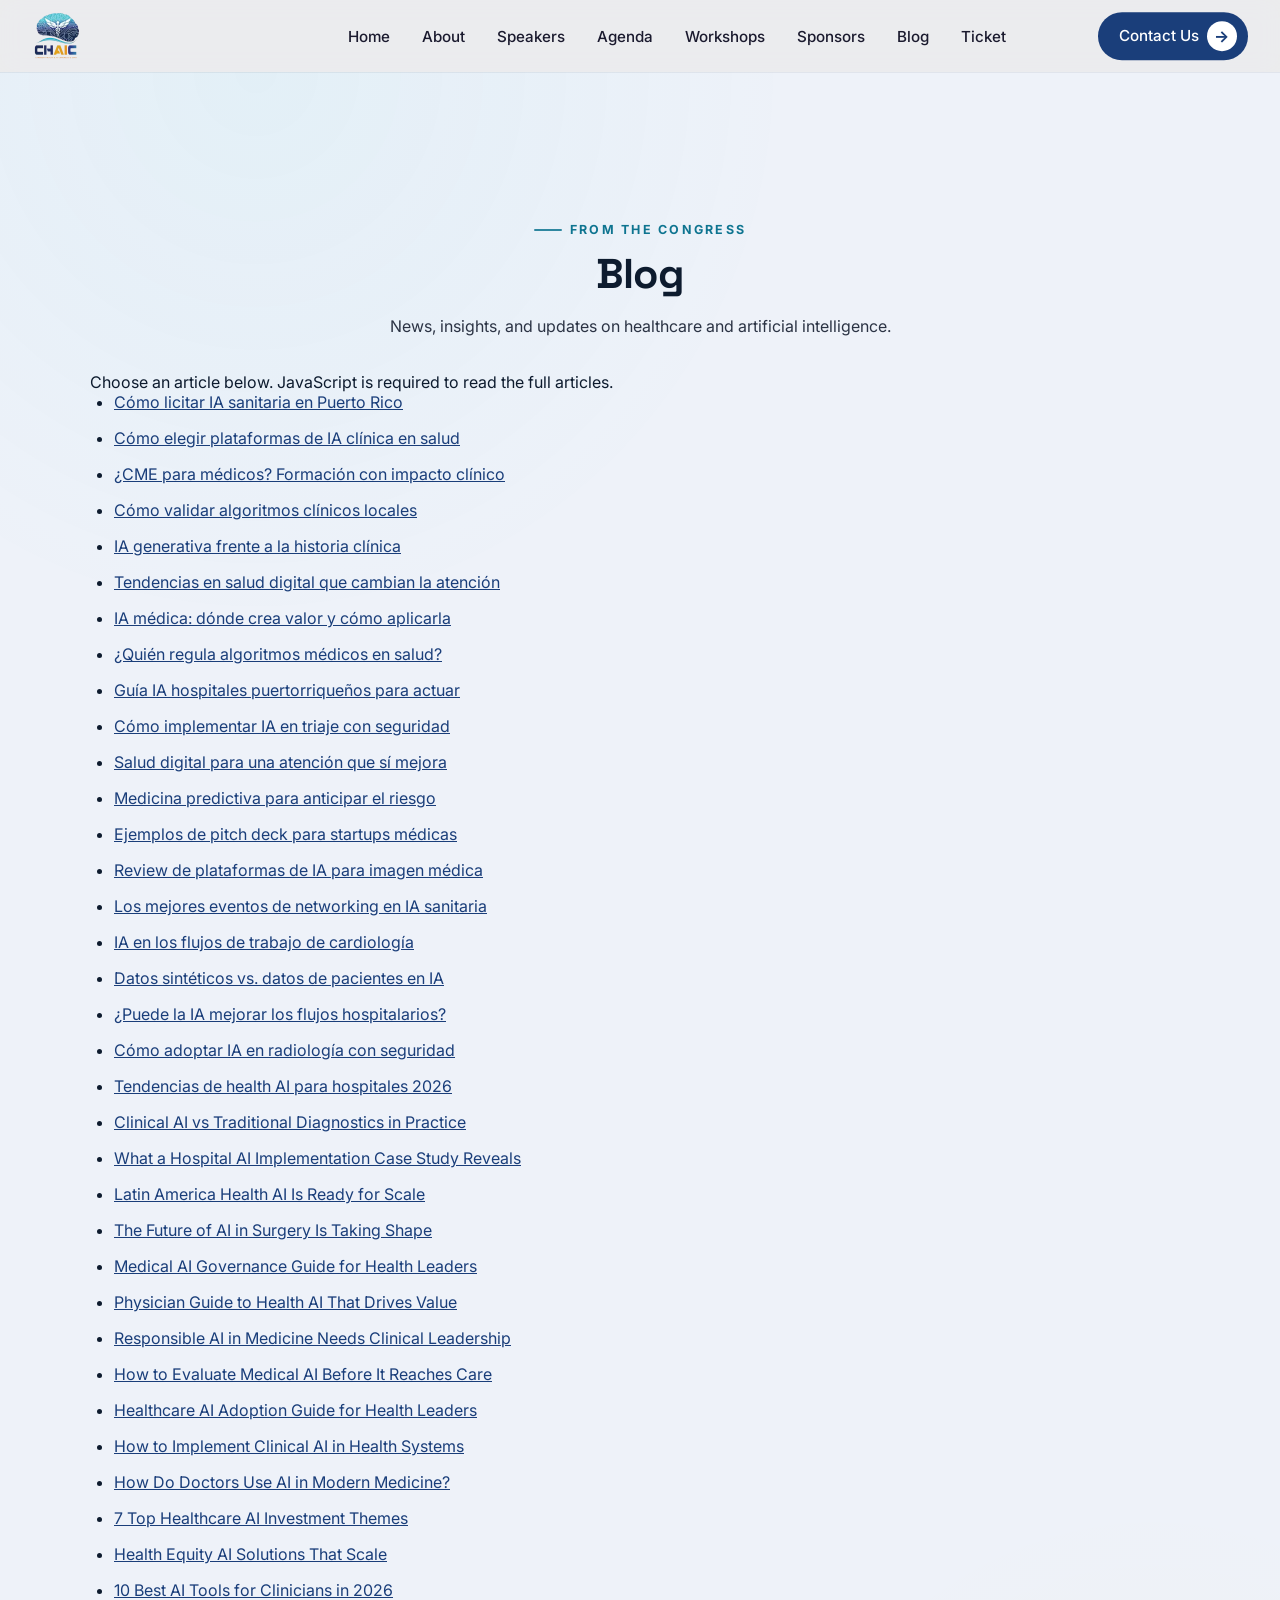
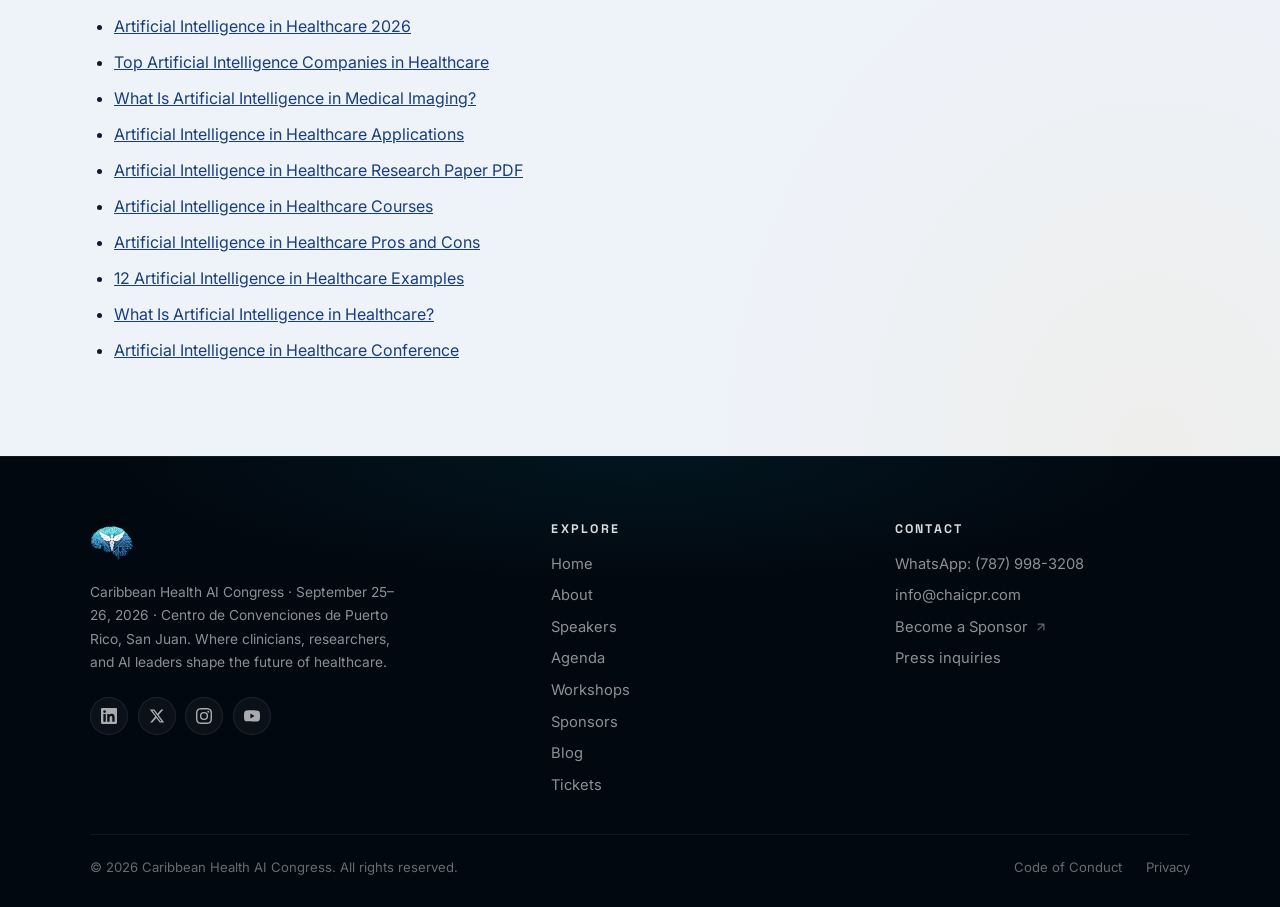
==== commit 0438525f: "Merge branch 'l-velazquez:main' into main" ====
--- a/blog/index.html
+++ b/blog/index.html
@@ -67,39 +67,8 @@
         </a>
       </div>
     </aside>
-    <!-- Navbar -->
-    <nav class="navbar">
-      <div class="nav-inner">
-        <a class="nav-logo" href="/#home">
-          <img src="/images/logos/CHAIC-Logo.webp" alt="CHAIC" />
-        </a>
-        <ul class="nav-menu">
-          <li><a href="/#home">Home</a></li>
-          <li><a href="/#about">About</a></li>
-          <li><a href="/speakers.html">Speakers</a></li>
-          <li><a href="/#agenda">Agenda</a></li>
-          <li><a href="/workshops.html">Workshops</a></li>
-          <li><a href="/#sponsors">Sponsors</a></li>
-          <li><a href="/blog/" aria-current="page">Blog</a></li>
-          <li><a href="/tickets.html">Ticket</a></li>
-          <li class="nav-contact-item">
-            <a href="/#contact-form" class="btn-contact">
-              Contact Us
-              <span class="btn-circle-nav">&#8594;</span>
-            </a>
-          </li>
-        </ul>
-        <button
-          class="nav-toggle"
-          aria-label="Toggle navigation"
-          aria-expanded="false"
-        >
-          <span></span>
-          <span></span>
-          <span></span>
-        </button>
-      </div>
-    </nav>
+    <!-- Shared navbar -->
+    <script src="/nav.js"></script>
 
     <main id="blog" class="section section-light blog-page-main">
       <div class="container">
--- a/styles.css
+++ b/styles.css
@@ -868,6 +868,75 @@
   align-items: stretch;
 }
 
+.countdown[hidden],
+.event-status[hidden],
+.event-status-links a[hidden] {
+  display: none;
+}
+
+.event-status {
+  width: min(100%, 470px);
+  padding: 1.25rem 1.4rem;
+  border: 1px solid rgba(34, 211, 238, 0.38);
+  border-radius: 16px;
+  background: rgba(5, 19, 37, 0.84);
+  box-shadow: 0 12px 35px rgba(0, 0, 0, 0.18);
+  backdrop-filter: blur(12px);
+  -webkit-backdrop-filter: blur(12px);
+  color: #fff;
+}
+
+.event-status-kicker {
+  display: inline-flex;
+  align-items: center;
+  gap: 0.55rem;
+  color: var(--accent-2);
+  font-size: 0.78rem;
+  font-weight: 800;
+  letter-spacing: 0.1em;
+  text-transform: uppercase;
+}
+
+.event-status-dot {
+  width: 9px;
+  height: 9px;
+  flex: none;
+  border-radius: 50%;
+  background: currentColor;
+  box-shadow: 0 0 0 5px rgba(34, 211, 238, 0.14);
+}
+
+.event-status p {
+  margin: 0.7rem 0 0;
+  font-size: 0.95rem;
+  line-height: 1.5;
+  color: rgba(255, 255, 255, 0.84);
+}
+
+.event-status-links {
+  display: flex;
+  flex-wrap: wrap;
+  gap: 0.6rem 1.5rem;
+  margin-top: 1rem;
+}
+
+.event-status-links a {
+  color: #fff;
+  font-size: 0.85rem;
+  font-weight: 700;
+  text-decoration: underline;
+  text-decoration-color: var(--accent-2);
+  text-underline-offset: 4px;
+}
+
+.event-status-links a:hover {
+  color: var(--accent-2);
+}
+
+.hero-cta-row .btn-register[hidden] {
+  display: none;
+}
+
 .cd-unit {
   display: flex;
   flex-direction: column;
@@ -903,6 +972,58 @@
   color: #fff;
   letter-spacing: -0.04em;
   font-variant-numeric: tabular-nums;
+}
+
+/* Transitions.dev-inspired number pop-in */
+.t-digit-group {
+  --digit-dur: 720ms;
+  --digit-distance: 5px;
+  --digit-stagger: 70ms;
+  --digit-blur: 3px;
+  --digit-ease: cubic-bezier(0.22, 1, 0.36, 1);
+  --digit-dir-x: 0;
+  --digit-dir-y: 1;
+  display: inline-flex;
+  align-items: baseline;
+}
+
+.t-digit {
+  display: inline-block;
+  will-change: transform, opacity, filter;
+}
+
+.t-digit-group.is-animating .t-digit.is-changing {
+  animation: t-digit-pop-in var(--digit-dur) var(--digit-ease) both;
+}
+
+.t-digit-group.is-animating .t-digit.is-changing[data-stagger="1"] {
+  animation-delay: var(--digit-stagger);
+}
+
+.t-digit-group.is-animating .t-digit.is-changing[data-stagger="2"] {
+  animation-delay: calc(var(--digit-stagger) * 2);
+}
+
+@keyframes t-digit-pop-in {
+  from {
+    transform: translate(
+      calc(var(--digit-distance) * var(--digit-dir-x)),
+      calc(var(--digit-distance) * var(--digit-dir-y))
+    );
+    opacity: 0.25;
+    filter: blur(var(--digit-blur));
+  }
+  to {
+    transform: translate(0, 0);
+    opacity: 1;
+    filter: blur(0);
+  }
+}
+
+@media (prefers-reduced-motion: reduce) {
+  .t-digit-group .t-digit {
+    animation: none !important;
+  }
 }
 
 .cd-label {
@@ -1092,161 +1213,207 @@
   transform: translateX(3px);
 }
 
-/* Compact event-sponsor lockup (right side of hero) */
+/* ── Event-sponsor lockup (hero, right of the headline) ──────────────
+   Eight marks whose aspects run from 1:1 to 6:1, several of which ship with a
+   baked-in white background. Two rules keep them reading as one set:
+
+   1. Supporting marks sit on the same white tile. ABAIM gets a dark lead-
+      sponsor band so its horizontal white lockup stays crisp and establishes
+      the sponsor hierarchy before the supporting grid.
+   2. One unit — --u — drives every size. Per-mark --mh/--mw are multiples
+      of it, precomputed as u * r^-0.25 and u * r^0.25 (r = aspect), which
+      lands between equal-height and equal-area sizing: equal-height lets a
+      6:1 bar dwarf a square, equal-area shrinks it until its type is
+      unreadable. A breakpoint retunes the row by changing --u alone.       */
+/* No panel chrome: the marks already sit on their own light ground, so a
+   dark card around them only nested a box in a box in a box. The label and
+   the plaque below it carry the block on their own. */
 .hero-sponsors {
   position: absolute;
   right: 4rem;
   top: 50%;
   transform: translateY(-50%);
   z-index: 20;
-  width: min(430px, calc(50% - 5rem));
-  padding: 0.9rem 1rem 1rem;
-  background: rgba(5, 13, 30, 0.62);
-  border: 1px solid rgba(255, 255, 255, 0.14);
+  width: min(520px, calc(50% - 4rem));
+}
+
+.hero-sponsors-label {
+  display: flex;
+  align-items: center;
+  gap: 0.7rem;
+  color: rgba(255, 255, 255, 0.6);
+  font-size: 0.6rem;
+  font-weight: 700;
+  letter-spacing: 0.2em;
+  text-transform: uppercase;
+  white-space: nowrap;
+}
+/* Same hairline flanking as .sponsors-label, so the two sponsor blocks in
+   the hero read as one family. */
+.hero-sponsors-label::before,
+.hero-sponsors-label::after {
+  content: "";
+  flex: 1;
+  height: 1px;
+  background: linear-gradient(
+    to right,
+    transparent,
+    rgba(255, 255, 255, 0.22),
+    transparent
+  );
+}
+
+/* One compact sheet, not a tall stack of cards. A 12-column grid fits the
+   four compact marks and three wider marks into two supporting rows, keeping
+   the entire sheet inside .hero-body and clear of the collaborator rail.
+   The 1px gap shows the grid's own background
+   through as hairline rules, so the marks are separated without each one
+   getting its own border, radius and drop shadow. */
+.hero-sponsors-logos {
+  --u: 72px;
+  --pad: 0.7rem;
+  display: grid;
+  grid-template-columns: repeat(12, minmax(0, 1fr));
+  gap: 1px;
+  background: rgba(12, 26, 50, 0.13);
   border-radius: 18px;
-  backdrop-filter: blur(16px);
-  -webkit-backdrop-filter: blur(16px);
+  overflow: hidden;
+  margin-top: 0.8rem;
   box-shadow:
-    0 18px 45px -24px rgba(0, 0, 0, 0.8),
-    inset 0 1px rgba(255, 255, 255, 0.05);
-}
-
-.hero-sponsors-label {
-  display: block;
-  color: rgba(255, 255, 255, 0.62);
-  font-size: 0.62rem;
-  font-weight: 700;
-  letter-spacing: 0.18em;
-  text-align: center;
-  text-transform: uppercase;
-}
-
-.hero-sponsors-logos {
-  display: grid;
-  grid-template-columns: repeat(2, minmax(0, 1fr));
-  align-items: center;
-  margin-top: 0.65rem;
+    0 1px 0 rgba(255, 255, 255, 0.28),
+    0 30px 60px -30px rgba(0, 0, 0, 0.9);
 }
 
 .hero-sponsor {
   min-width: 0;
-  height: 76px;
   display: flex;
   align-items: center;
   justify-content: center;
-  padding: 0.25rem 0.8rem;
-}
-
-.hero-sponsor:nth-child(even) {
-  border-left: 1px solid rgba(255, 255, 255, 0.14);
-}
-
-.hero-sponsor:nth-child(n + 3) {
-  border-top: 1px solid rgba(255, 255, 255, 0.14);
+  padding: var(--pad);
+  /* #fff exactly: the baked-white assets must not show a seam against it. */
+  background: #fff;
+  transition: background-color 0.25s var(--ease);
+}
+
+/* Row height follows the tallest mark the row can hold, not each mark, so
+   tiles align even though the art inside them does not. */
+.hero-sponsor--amrc,
+.hero-sponsor--triple-s,
+.hero-sponsor--rcm,
+.hero-sponsor--salud {
+  grid-column: span 3;
+  min-height: calc(var(--u) * 0.92 + var(--pad) * 2);
+}
+.hero-sponsor--abaim {
+  min-height: calc(var(--u) * 1.12 + var(--pad) * 2);
+}
+.hero-sponsor--msp,
+.hero-sponsor--trust,
+.hero-sponsor--newera {
+  grid-column: span 4;
+  min-height: calc(var(--u) * 0.76 + var(--pad) * 2);
 }
 
 .hero-sponsor img {
   display: block;
   width: auto;
-  max-width: 100%;
+  height: auto;
+  /* min() so a mark still fits when the tile is narrower than its target. */
+  max-width: min(100%, calc(var(--u) * var(--mw)));
+  max-height: calc(var(--u) * var(--mh));
   object-fit: contain;
-  filter: drop-shadow(0 5px 14px rgba(0, 0, 0, 0.28));
-  transition:
-    opacity 0.25s,
-    transform 0.25s var(--ease);
-}
-
-.hero-sponsor--amrc img {
-  height: 84px;
-}
-
-.hero-sponsor--triple-s img {
-  max-height: 54px;
-  border-radius: 9px;
-}
-
-.hero-sponsor--rcm img {
-  max-height: 82px;
-}
-
-.hero-sponsor--salud img {
-  max-height: 58px;
-}
-
-.hero-sponsor--eihub {
-  grid-column: span 2;
-}
-
-.hero-sponsor--eihub img {
-  max-width: 100%;
-  max-height: 56px;
-  border-radius: 9px;
-}
-
-.hero-sponsor--msp {
-  grid-column: span 2;
-  border-left: 0;
-}
-
-.hero-sponsor--msp img {
-  max-width: 100%;
-  max-height: 56px;
-  border-radius: 9px;
-}
-
+  transition: transform 0.25s var(--ease);
+}
+
+.hero-sponsor--amrc     { --mh: 1.02; --mw: 1.09; }  /* aspect 1.06 */
+.hero-sponsor--abaim    { --mh: 1.12; --mw: 1.12; }  /* compact square mark */
+.hero-sponsor--triple-s { --mh: 0.78; --mw: 2.34; }  /* aspect 3.00 */
+.hero-sponsor--rcm      { --mh: 1.12; --mw: 1.21; }  /* aspect 1.07 — seal
+                              carries ring type, so it earns extra size */
+.hero-sponsor--salud    { --mh: 1.00; --mw: 1.52; }  /* aspect 1.51 */
+.hero-sponsor--trust    { --mh: 0.90; --mw: 2.72; }  /* aspect 3.03 — three
+                              stacked lines, so width is set from the type
+                              block, not the lockup's overall box */
+.hero-sponsor--msp      { --mh: 0.62; --mw: 3.25; }  /* aspect 5.23 */
+.hero-sponsor--newera   { --mh: 0.95; --mw: 1.79; }  /* aspect 1.83 */
+
+.hero-sponsor--abaim {
+  grid-column: span 12;
+  position: relative;
+  flex-direction: column;
+  gap: 0.55rem;
+  padding-block: calc(var(--pad) * 1.15);
+  background:
+    radial-gradient(circle at 12% 15%, rgba(17, 174, 218, 0.2), transparent 32%),
+    radial-gradient(circle at 88% 90%, rgba(235, 126, 161, 0.17), transparent 34%),
+    linear-gradient(135deg, #07162c 0%, #0b2342 55%, #102b4d 100%);
+  box-shadow: inset 0 1px 0 rgba(255, 255, 255, 0.12);
+}
+
+.hero-sponsor--abaim::before {
+  content: "";
+  position: absolute;
+  inset: 0;
+  pointer-events: none;
+  background: linear-gradient(
+    90deg,
+    transparent,
+    rgba(255, 255, 255, 0.055),
+    transparent
+  );
+}
+
+.hero-sponsor--abaim img {
+  position: relative;
+  width: min(82%, calc(var(--u) * 3.6));
+  max-width: none;
+  max-height: calc(var(--u) * 0.82);
+  filter: drop-shadow(0 8px 18px rgba(0, 0, 0, 0.22));
+}
+
+.hero-sponsor-kicker {
+  position: relative;
+  color: rgba(255, 255, 255, 0.58);
+  font-size: clamp(0.5rem, 0.7vw, 0.62rem);
+  font-weight: 700;
+  letter-spacing: 0.18em;
+  line-height: 1;
+  text-transform: uppercase;
+}
+
+/* The cell can't lift without tearing the sheet, so hover reads as a wash
+   under the mark plus a nudge of the mark itself. */
+.hero-sponsor:hover {
+  background: #f2f6fc;
+}
+.hero-sponsor--abaim:hover {
+  background:
+    radial-gradient(circle at 12% 15%, rgba(17, 174, 218, 0.26), transparent 32%),
+    radial-gradient(circle at 88% 90%, rgba(235, 126, 161, 0.22), transparent 34%),
+    linear-gradient(135deg, #0a1c36 0%, #0e294b 55%, #143458 100%);
+}
 .hero-sponsor:hover img {
-  opacity: 0.9;
-  transform: translateY(-2px);
+  transform: scale(1.045);
+}
+
+@media (prefers-reduced-motion: reduce) {
+  .hero-sponsor,
+  .hero-sponsor img {
+    transition: none;
+  }
+  .hero-sponsor:hover img {
+    transform: none;
+  }
 }
 
 @media (min-width: 769px) {
   .hero-sponsors {
-    top: 60%;
-    width: min(500px, calc(50% - 3rem));
-    padding: 0;
-    background: transparent;
-    border: 0;
-    border-radius: 0;
-    backdrop-filter: none;
-    -webkit-backdrop-filter: none;
-    box-shadow: none;
-  }
-  .hero-sponsors-label {
-    color: rgba(255, 255, 255, 0.72);
-    text-shadow: 0 2px 12px rgba(0, 0, 0, 0.65);
+    top: 58%;
+    width: min(560px, calc(50% - 3rem));
   }
   .hero-sponsors-logos {
-    grid-template-columns: repeat(4, minmax(0, 1fr));
-    gap: 0.5rem;
-    margin-top: 0.75rem;
-  }
-  .hero-sponsor {
-    height: clamp(124px, 9vw, 140px);
-    padding: 0.25rem 1rem;
-  }
-  .hero-sponsor:nth-child(even) {
-    border-left: 0;
-  }
-  .hero-sponsor:nth-child(n + 2) {
-    border-top: 0;
-  }
-  .hero-sponsor--amrc img {
-    height: clamp(108px, 9vw, 132px);
-  }
-  .hero-sponsor--triple-s img {
-    max-height: clamp(60px, 5vw, 74px);
-  }
-  .hero-sponsor--rcm img {
-    max-height: clamp(112px, 9.5vw, 136px);
-  }
-  .hero-sponsor--salud img {
-    max-height: clamp(74px, 6vw, 90px);
-  }
-  .hero-sponsor--eihub img {
-    max-height: 72px;
-  }
-  .hero-sponsor--msp img {
-    max-height: 72px;
+    --u: clamp(62px, 5.6vw, 92px);
+    --pad: 0.95rem;
   }
 }
 
@@ -1482,8 +1649,8 @@
 }
 
 .agenda-section {
-  content-visibility: auto;
-  contain-intrinsic-size: auto 5600px;
+  /* Its real height keeps jumps to later sections aligned on the first click. */
+  content-visibility: visible;
 }
 
 .section-speakers-light,
@@ -2879,19 +3046,47 @@
   background: rgba(255, 255, 255, 0.055);
 }
 
+.event-sponsors-grid .sponsor-card > a {
+  display: flex;
+  align-items: center;
+  justify-content: center;
+  width: 100%;
+  height: 100%;
+  min-width: 0;
+  border-radius: 8px;
+}
+
+.event-sponsors-grid .sponsor-card > a:focus-visible {
+  outline: 2px solid var(--accent);
+  outline-offset: 6px;
+}
+
 .event-sponsors-grid .sponsor-card img {
-  max-width: 240px;
+  display: block;
+  max-width: min(240px, 100%);
   max-height: 90px;
 }
 
+.event-sponsors-grid .sponsor-card--primary {
+  grid-column: 1 / -1;
+  height: 180px;
+}
+
+.event-sponsors-grid .sponsor-card--abaim img {
+  max-width: min(420px, 100%);
+  max-height: 96px;
+}
+
 .event-sponsors-grid .sponsor-card--msp img {
-  max-width: 280px;
+  max-width: min(280px, 100%);
   max-height: 64px;
 }
 
-.event-sponsors-grid .sponsor-card--eihub img {
-  max-width: 280px;
-  max-height: 72px;
+/* Three stacked type lines beside the mark: capped on height rather than
+   width, so the smallest line still clears the other marks' x-height. */
+.event-sponsors-grid .sponsor-card--trust img {
+  max-width: min(260px, 100%);
+  max-height: 96px;
 }
 
 .partner-heading {
@@ -3862,7 +4057,11 @@
   }
   .hero-sponsors {
     right: 2.5rem;
-    width: min(350px, calc(50% - 3rem));
+    width: min(440px, calc(50% - 2rem));
+  }
+  .hero-sponsors-logos {
+    --u: clamp(56px, 7.4vw, 78px);
+    --pad: 0.8rem;
   }
   .cd-num {
     font-size: 3rem;
@@ -3927,60 +4126,110 @@
 
 /* ── MOBILE (≤768px) ── */
 @media (max-width: 768px) {
+  :root {
+    --nav-h: 64px;
+  }
+  .nav-inner {
+    padding-inline: 1.25rem;
+    justify-content: space-between;
+  }
+  .nav-logo img {
+    height: 46px;
+  }
+  .nav-toggle {
+    width: 44px;
+    height: 44px;
+    align-items: center;
+  }
+  .hero {
+    min-height: auto;
+  }
+  .hero-cta-row {
+    display: grid;
+    grid-template-columns: 1fr 1fr;
+    gap: 0.65rem;
+    margin-top: 0.5rem;
+  }
+  html.event-ended .hero-cta-row {
+    grid-template-columns: 1fr;
+  }
+  .hero-cta-row .btn-register,
+  .hero-cta-row .btn-agenda {
+    justify-content: space-between;
+    min-height: 52px;
+    padding: 0.6rem 0.65rem 0.6rem 0.9rem;
+    gap: 0.35rem;
+    font-size: 0.85rem;
+    border-radius: 14px;
+    white-space: nowrap;
+  }
+  .hero-cta-row .btn-register {
+    background: var(--gold);
+    color: var(--dark);
+    animation: none;
+    box-shadow: 0 6px 20px rgba(245, 155, 0, 0.18);
+  }
+  .hero-cta-row .btn-agenda {
+    border-color: rgba(255, 255, 255, 0.3);
+  }
+  .hero-cta-row .btn-circle,
+  .hero-cta-row .btn-circle-ghost {
+    width: 28px;
+    height: 28px;
+    flex-shrink: 0;
+  }
+  .hero-venue {
+    margin: 0;
+    align-items: flex-start;
+    font-size: 0.78rem;
+    line-height: 1.5;
+    letter-spacing: 0;
+    color: rgba(255, 255, 255, 0.75);
+  }
+  .hero-venue svg {
+    margin-top: 2px;
+  }
   .hero-sponsors {
     position: relative;
     top: auto;
     right: auto;
     transform: none;
     order: 3;
-    width: 100%;
-    margin-top: 0.25rem;
-    padding: 0.75rem 0.9rem 0.85rem;
+    width: min(100%, 560px);
+    max-width: 100%;
+    margin: 0.5rem auto 0;
   }
   .hero-sponsors-logos {
     grid-template-columns: repeat(2, minmax(0, 1fr));
-    max-width: 310px;
-    margin: 0.55rem auto 0;
-  }
-  .hero-sponsor {
-    height: 62px;
-    padding-inline: 0.45rem;
-  }
-  .hero-sponsor:nth-child(odd) {
-    border-left: 0;
-  }
-  .hero-sponsor:nth-child(n + 3) {
-    border-top: 1px solid rgba(255, 255, 255, 0.14);
-  }
-  .hero-sponsor--amrc img {
-    height: 60px;
-  }
-  .hero-sponsor--triple-s img {
-    max-height: 44px;
-  }
-  .hero-sponsor--rcm img {
-    max-height: 58px;
-  }
-  .hero-sponsor--salud img {
-    max-height: 54px;
-  }
-  .hero-sponsor--eihub img {
-    max-height: 52px;
-  }
-  .hero-sponsor--msp img {
-    max-height: 52px;
+    --u: clamp(56px, 17.5vw, 88px);
+    --pad: 0.75rem;
+    margin-top: 0.7rem;
+  }
+  .hero-sponsor--abaim,
+  .hero-sponsor--trust,
+  .hero-sponsor--msp,
+  .hero-sponsor--newera {
+    grid-column: span 2;
+  }
+  .hero-sponsor--amrc,
+  .hero-sponsor--triple-s,
+  .hero-sponsor--rcm,
+  .hero-sponsor--salud {
+    grid-column: span 1;
   }
   /* Hero */
   .hero-body {
     grid-template-columns: 1fr;
-    padding: 1.5rem;
-    gap: 1.5rem;
+    padding: 1.75rem 1.25rem 1.25rem;
+    gap: 1.25rem;
     align-items: start;
   }
   /* Reorder hero on mobile so the Register CTA sits above the fold */
   .hero-left {
     display: flex;
     flex-direction: column;
+    min-width: 0;
+    padding-bottom: 0;
   }
   .hero-glow {
     width: 320px;
@@ -4007,7 +4256,9 @@
   }
   .hero-sub {
     text-align: left;
-    max-width: 100%;
+    max-width: 32rem;
+    font-size: 0.9rem;
+    line-height: 1.5;
   }
 
   .cd-unit {
@@ -4023,20 +4274,35 @@
     gap: 0.55rem;
     margin-top: 1.25rem;
   }
+  .event-status {
+    order: 3;
+    padding: 1rem;
+  }
+  html.event-active .event-status {
+    order: 2;
+    margin-bottom: 1rem;
+  }
+  html.event-active .hero-bottom-left {
+    order: 3;
+  }
   .cd-label {
     font-size: 0.55rem;
     letter-spacing: 0.14em;
   }
   .hero-title {
-    font-size: clamp(2rem, 8.5vw, 3rem);
+    font-size: clamp(2rem, 8.2vw, 3.5rem);
+    line-height: 1.08;
   }
   .hero-bottom-left {
     order: 2;
+    gap: 1rem;
     margin-top: 0;
   }
   .hero-eyebrow {
     order: 1;
-    font-size: 0.66rem;
+    font-size: clamp(0.55rem, 2.5vw, 0.66rem);
+    margin-bottom: 1.1rem;
+    letter-spacing: 0.04em;
     padding: 0.4rem 0.85rem 0.4rem 0.7rem;
   }
 
@@ -4172,21 +4438,42 @@
 
   /* Sponsors and partners */
   .event-sponsors {
-    padding: 2rem 1rem 1.25rem;
+    padding: 1.5rem 0.75rem 0.75rem;
   }
   .event-sponsors-grid {
-    grid-template-columns: minmax(0, 360px);
-    gap: 1.35rem;
+    grid-template-columns: minmax(0, 400px);
+    gap: 1.25rem;
     margin-top: 1.75rem;
   }
   .event-sponsors-grid .sponsor-card {
     grid-column: auto;
-    height: 135px;
-    padding: 1.35rem 1.25rem;
+    height: 112px;
+    padding: 1.1rem 1rem;
+  }
+  .event-sponsors-grid .sponsor-card--primary {
+    height: 132px;
   }
   .event-sponsors-grid .sponsor-card img {
-    max-width: min(220px, 100%);
-    max-height: 78px;
+    max-width: min(260px, 100%);
+    max-height: 72px;
+  }
+  .event-sponsors-grid .sponsor-card--abaim img {
+    max-width: min(360px, 100%);
+    max-height: 84px;
+  }
+  .event-sponsors-grid .sponsor-card--msp img {
+    max-width: min(300px, 100%);
+    max-height: 60px;
+  }
+  .event-sponsors-grid .sponsor-card--trust img {
+    max-width: min(280px, 100%);
+    max-height: 80px;
+  }
+  .event-sponsors-grid .sponsor-tier-badge {
+    font-size: 0.58rem;
+    letter-spacing: 0.1em;
+    padding: 0.25rem 0.7rem;
+    box-shadow: none;
   }
   .partner-heading {
     margin-top: 3rem;
@@ -4247,6 +4534,12 @@
   }
   .agenda-day2-tracks {
     gap: 0.4rem;
+  }
+}
+
+@media (max-width: 360px) {
+  .hero-cta-row {
+    grid-template-columns: 1fr;
   }
 }
 
